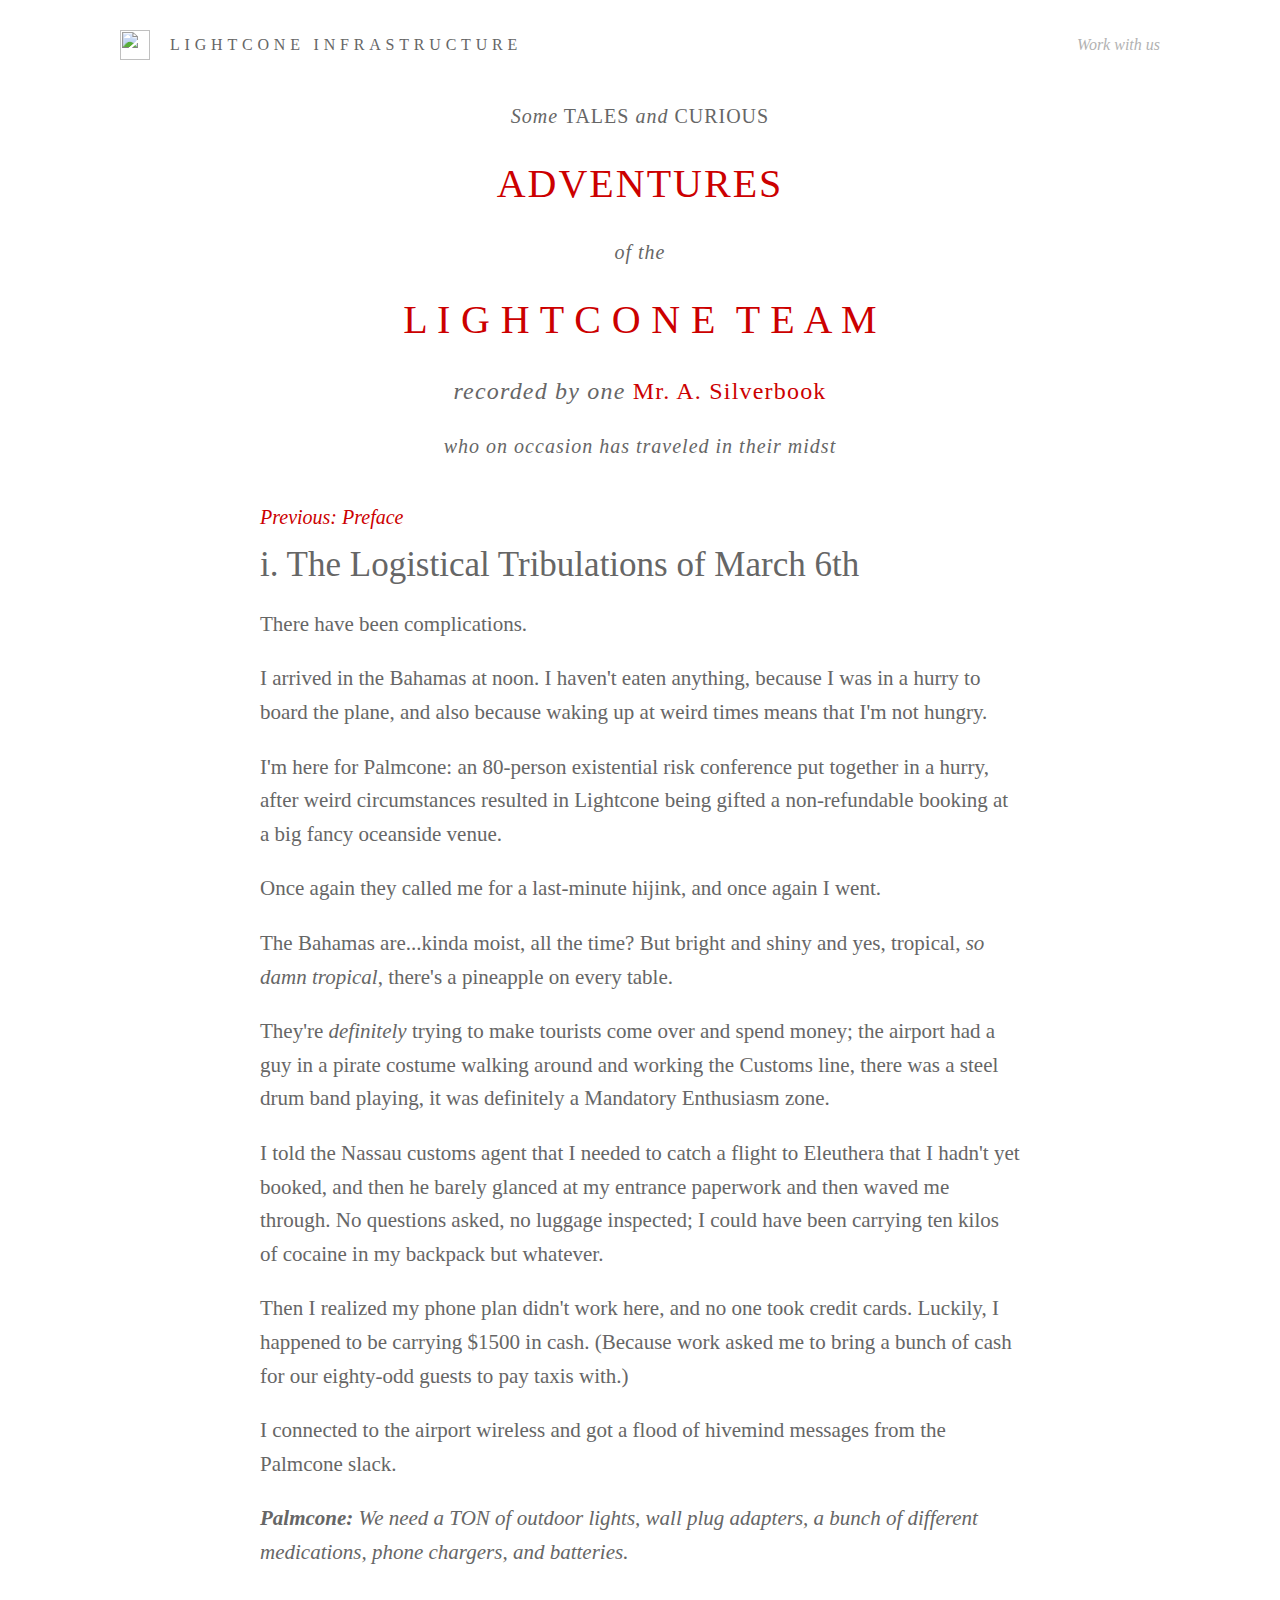
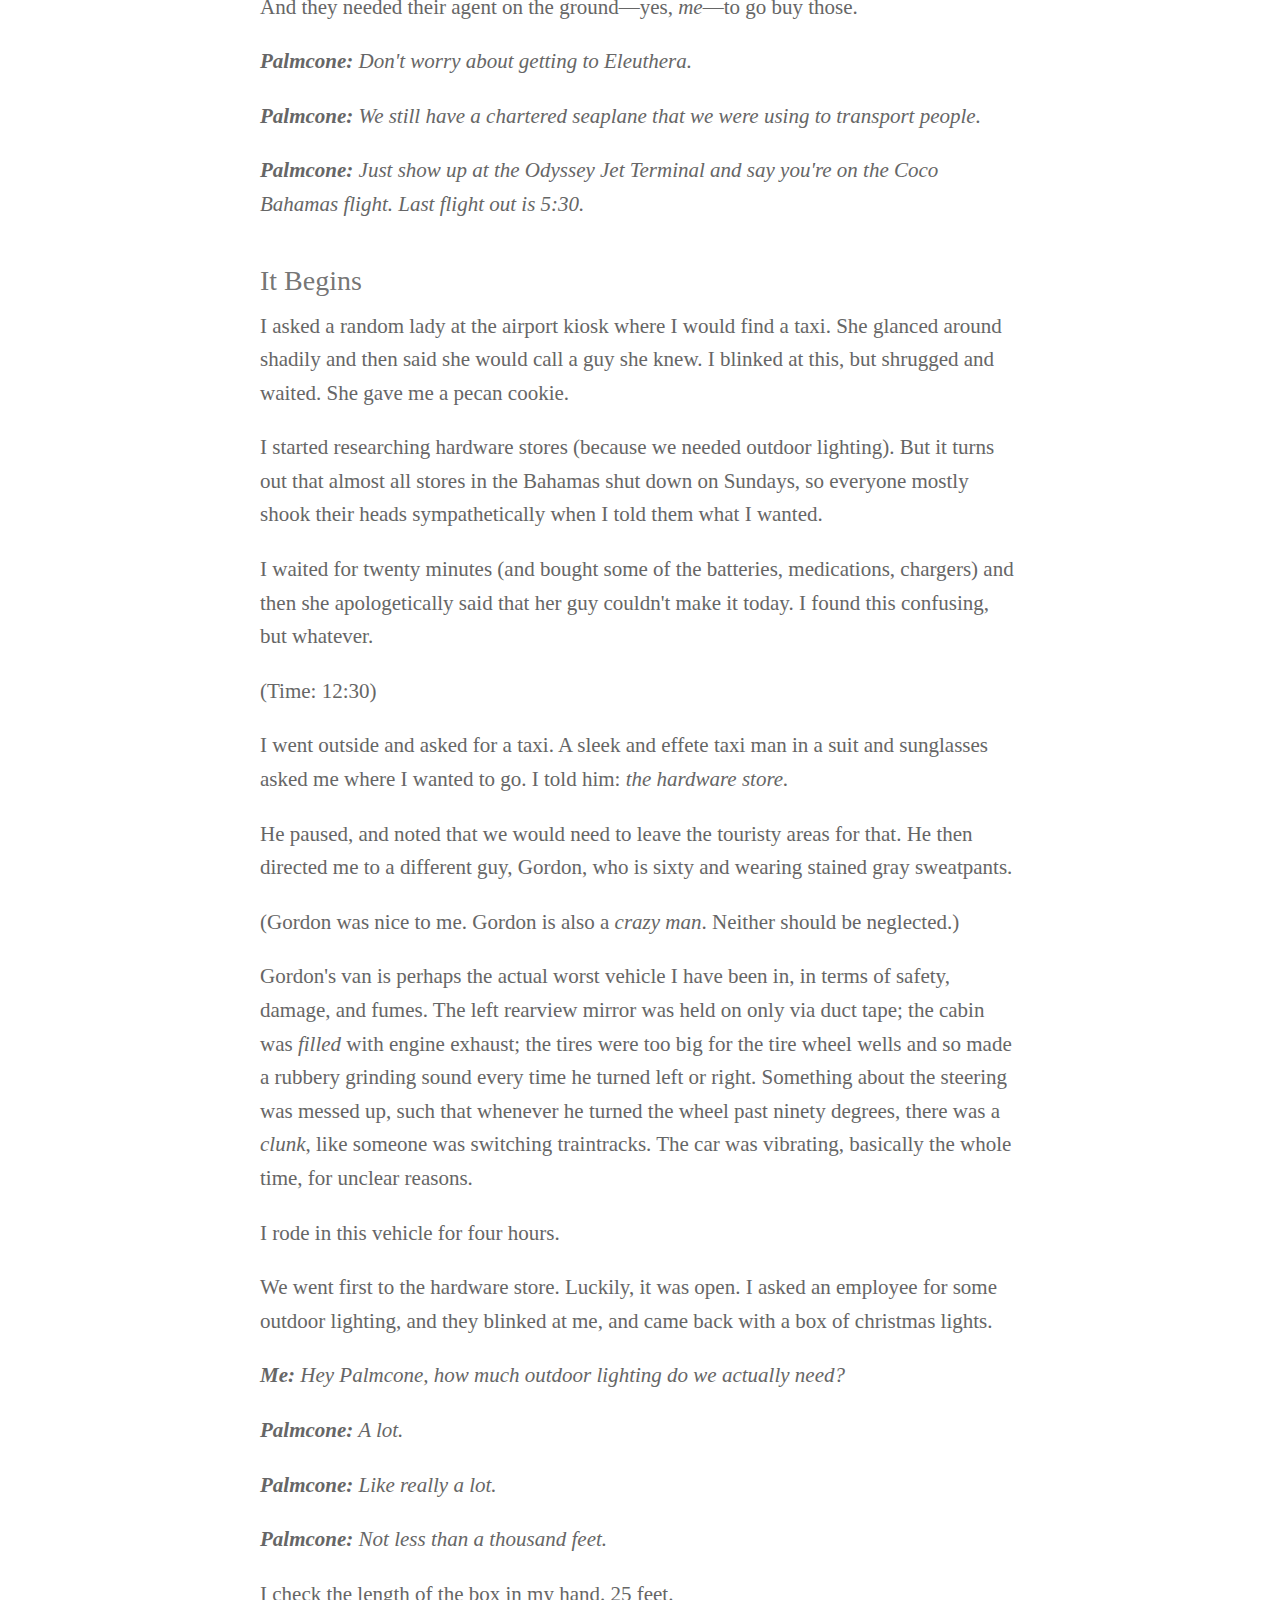
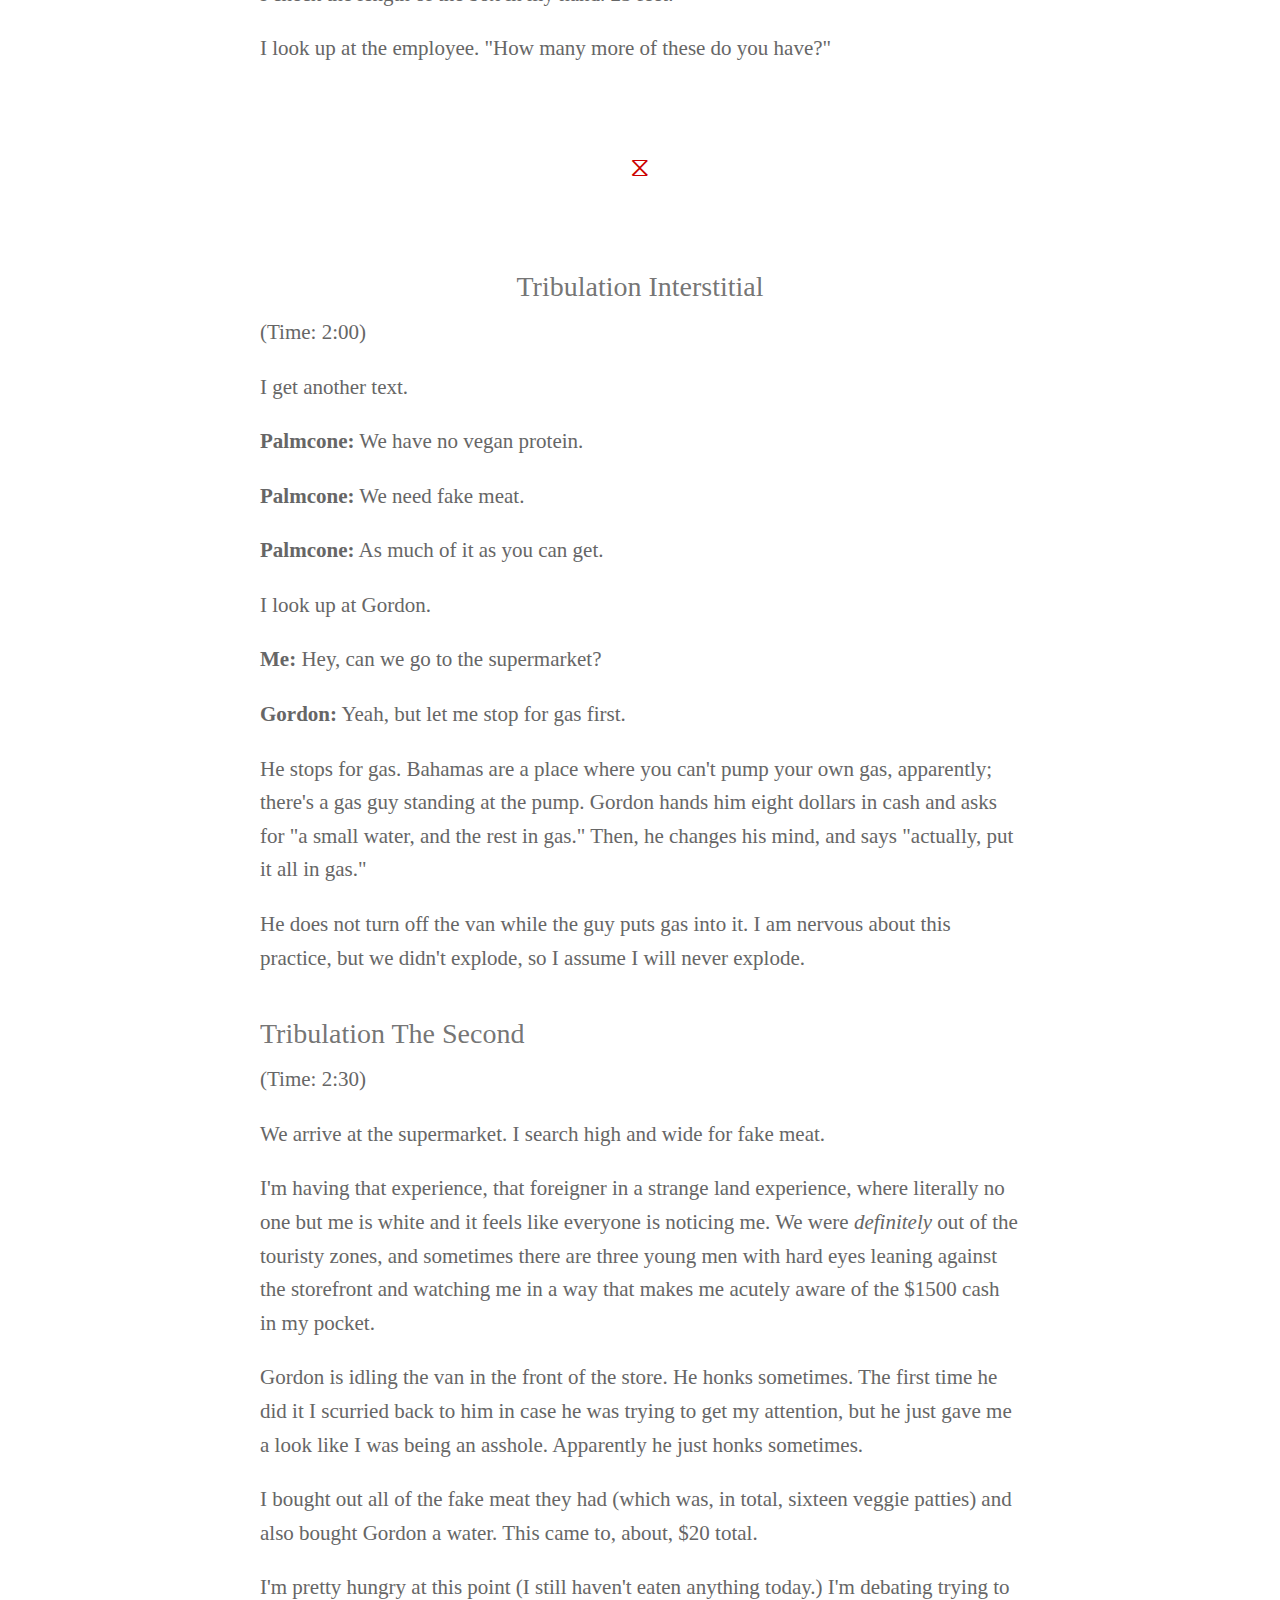
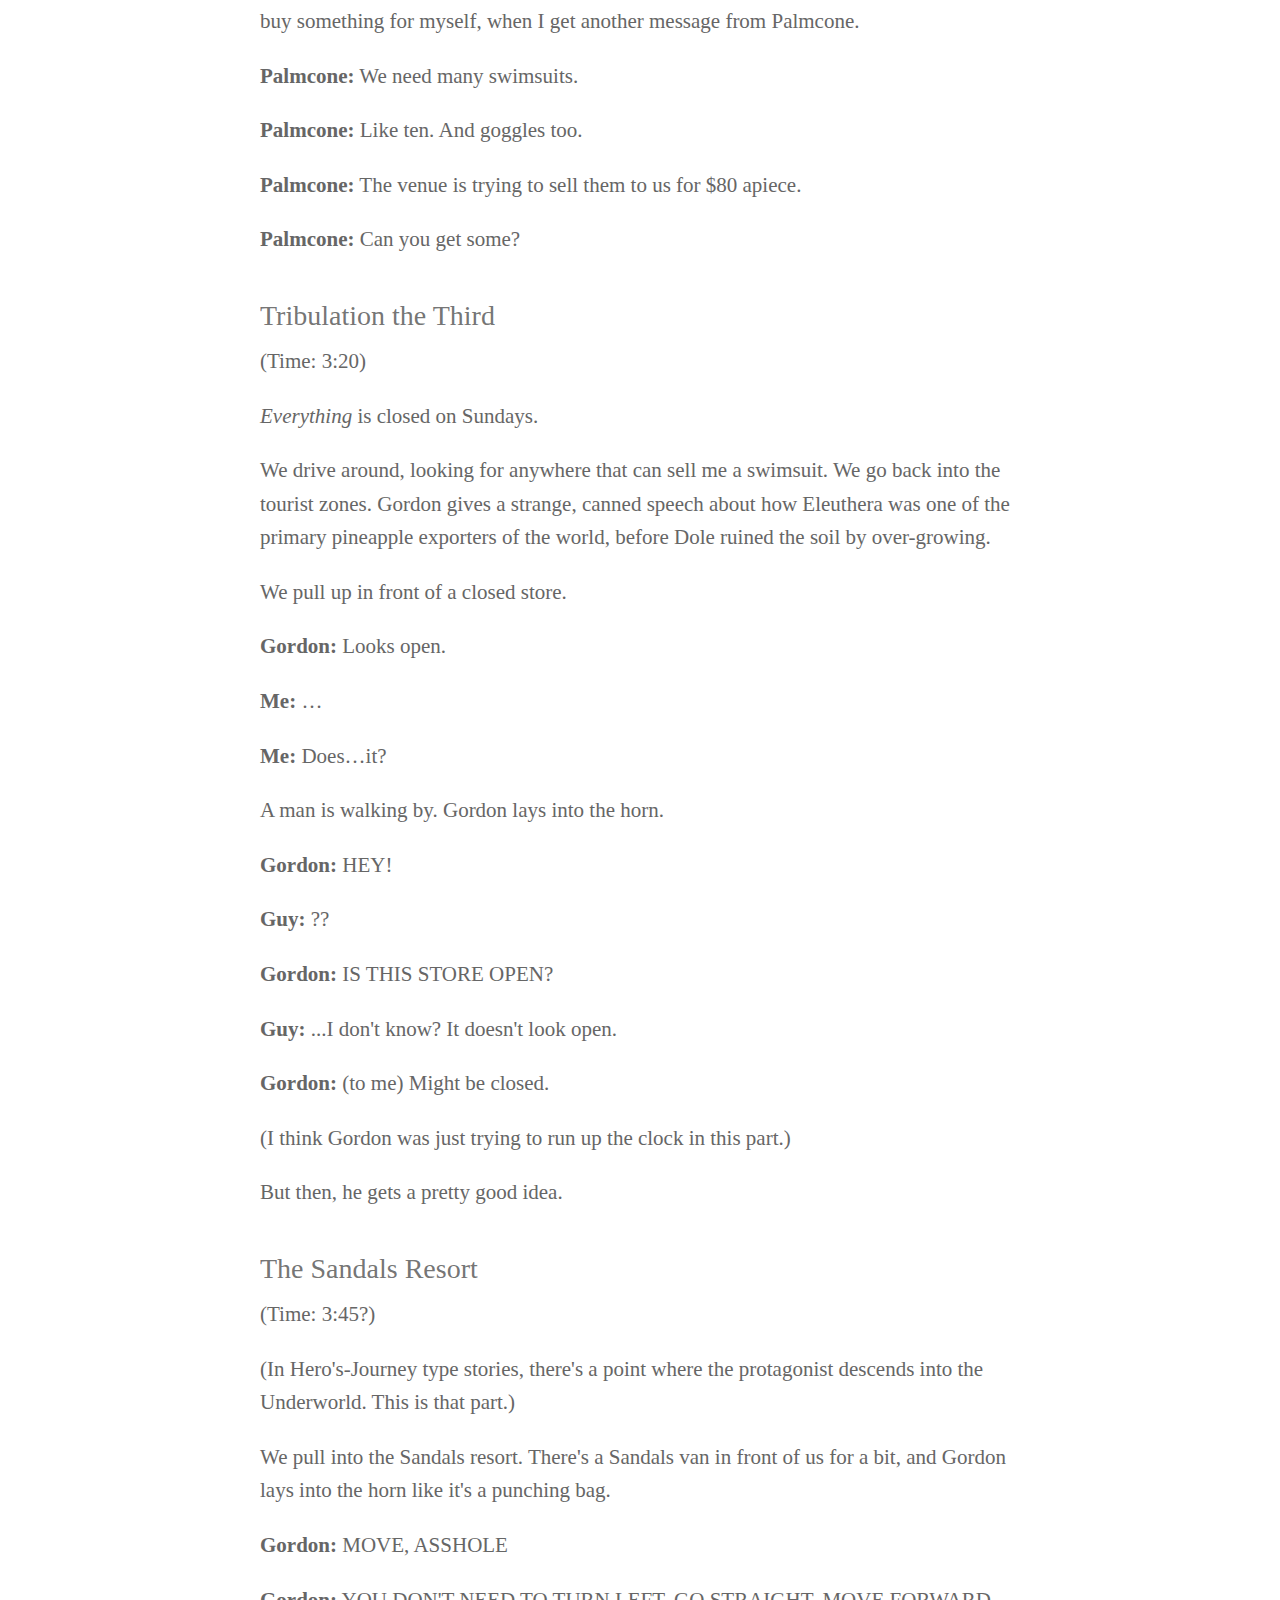
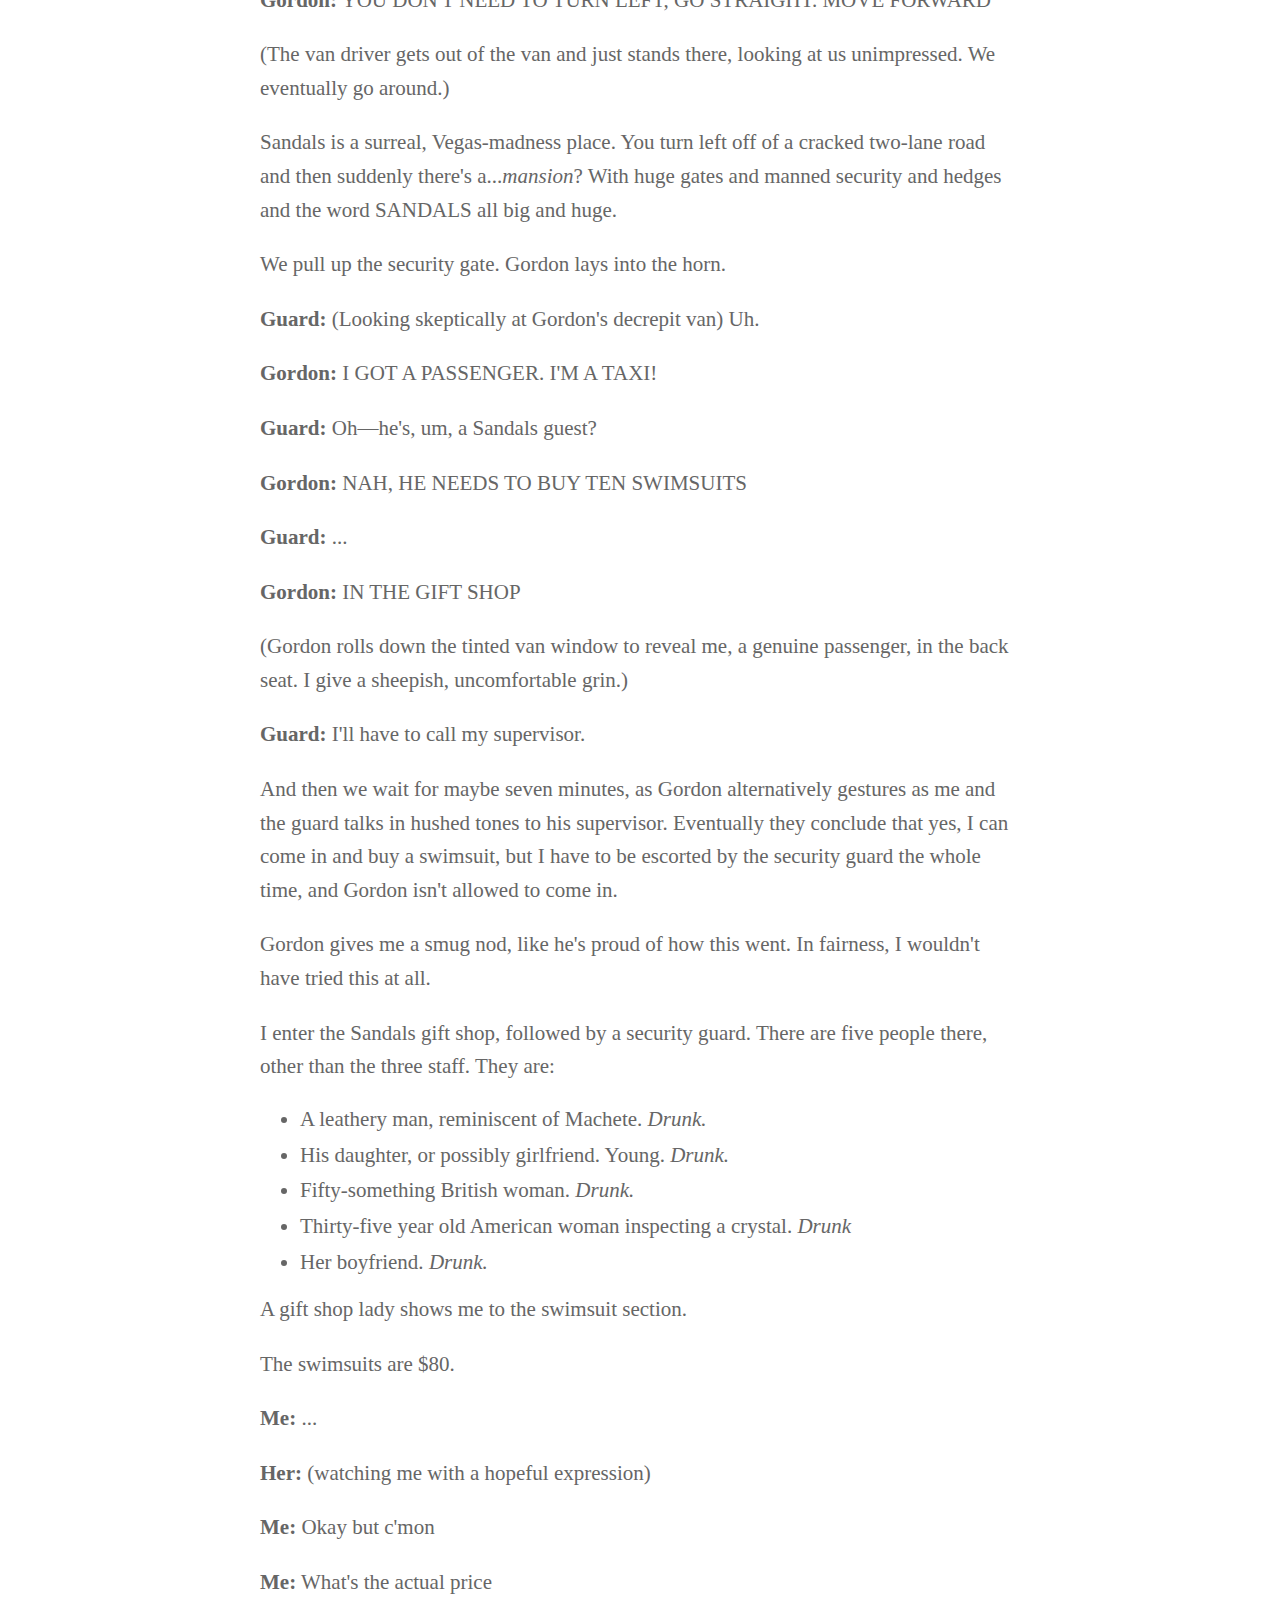
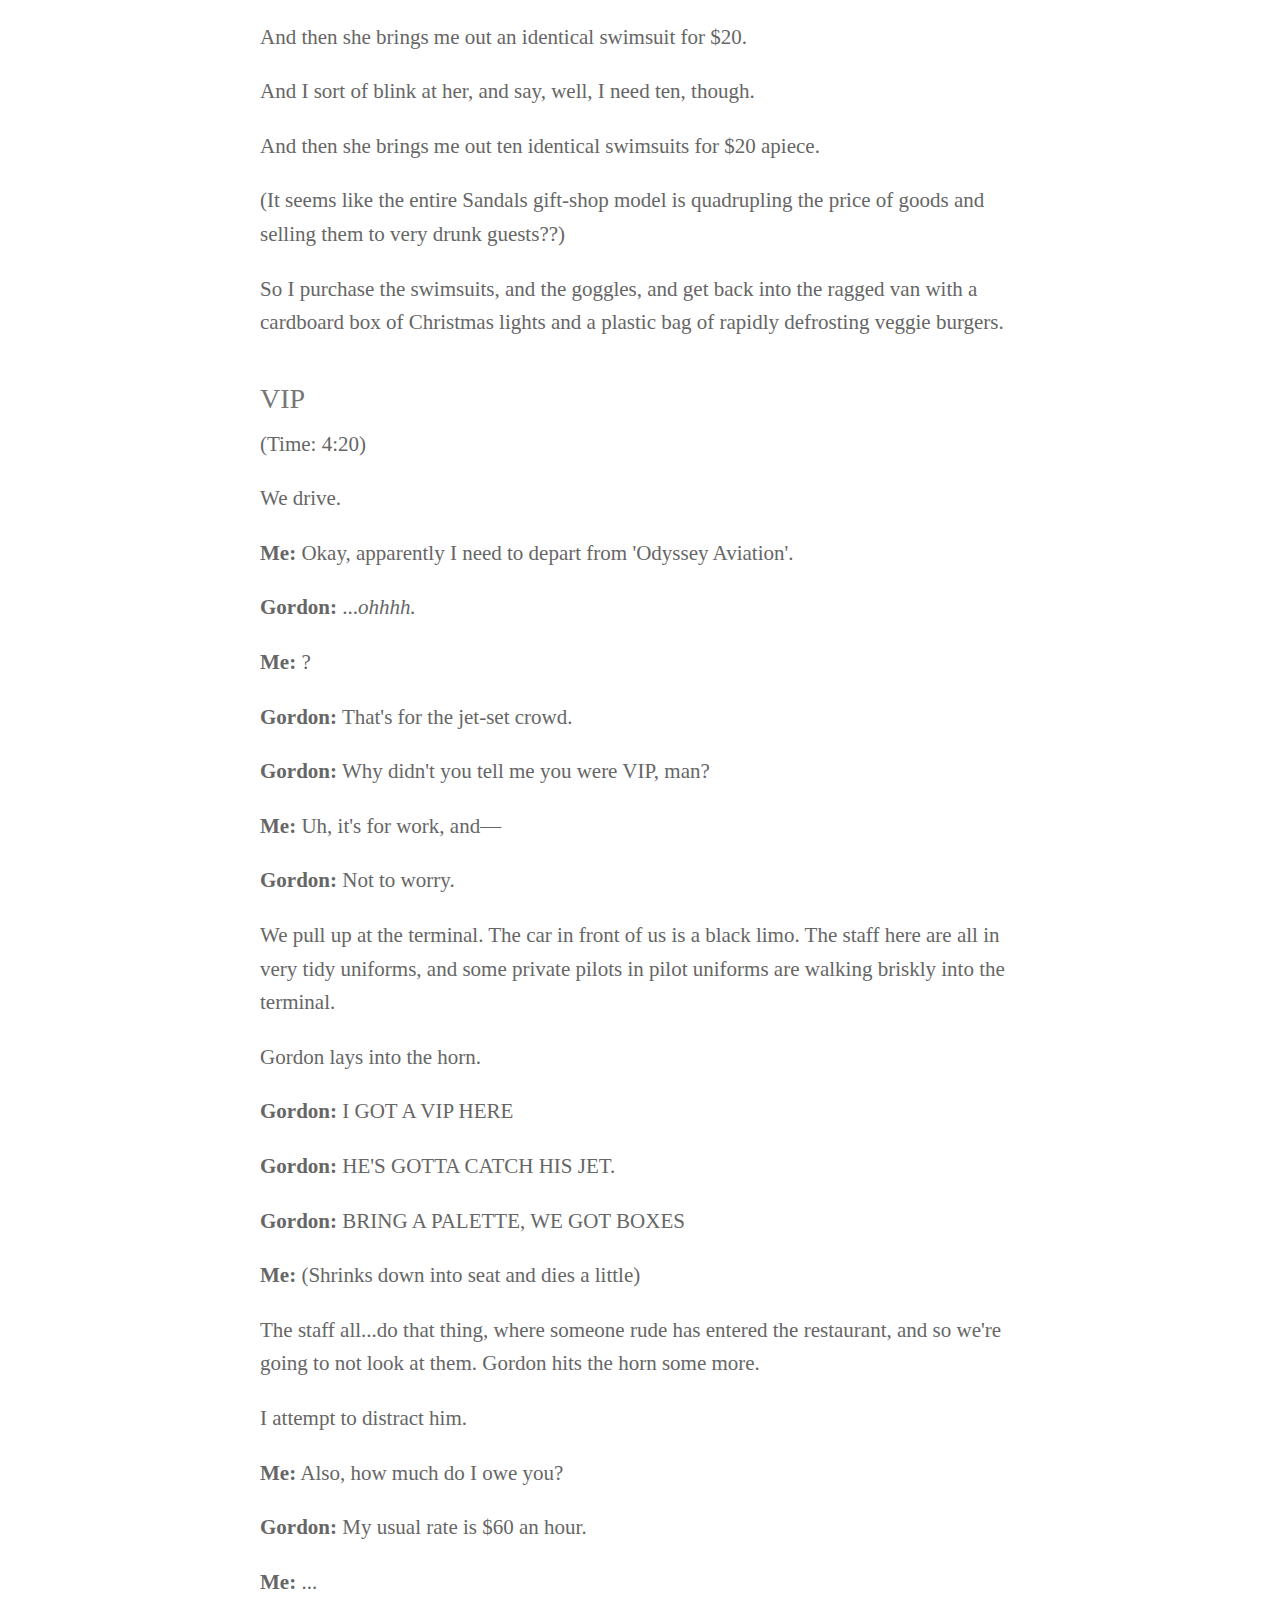
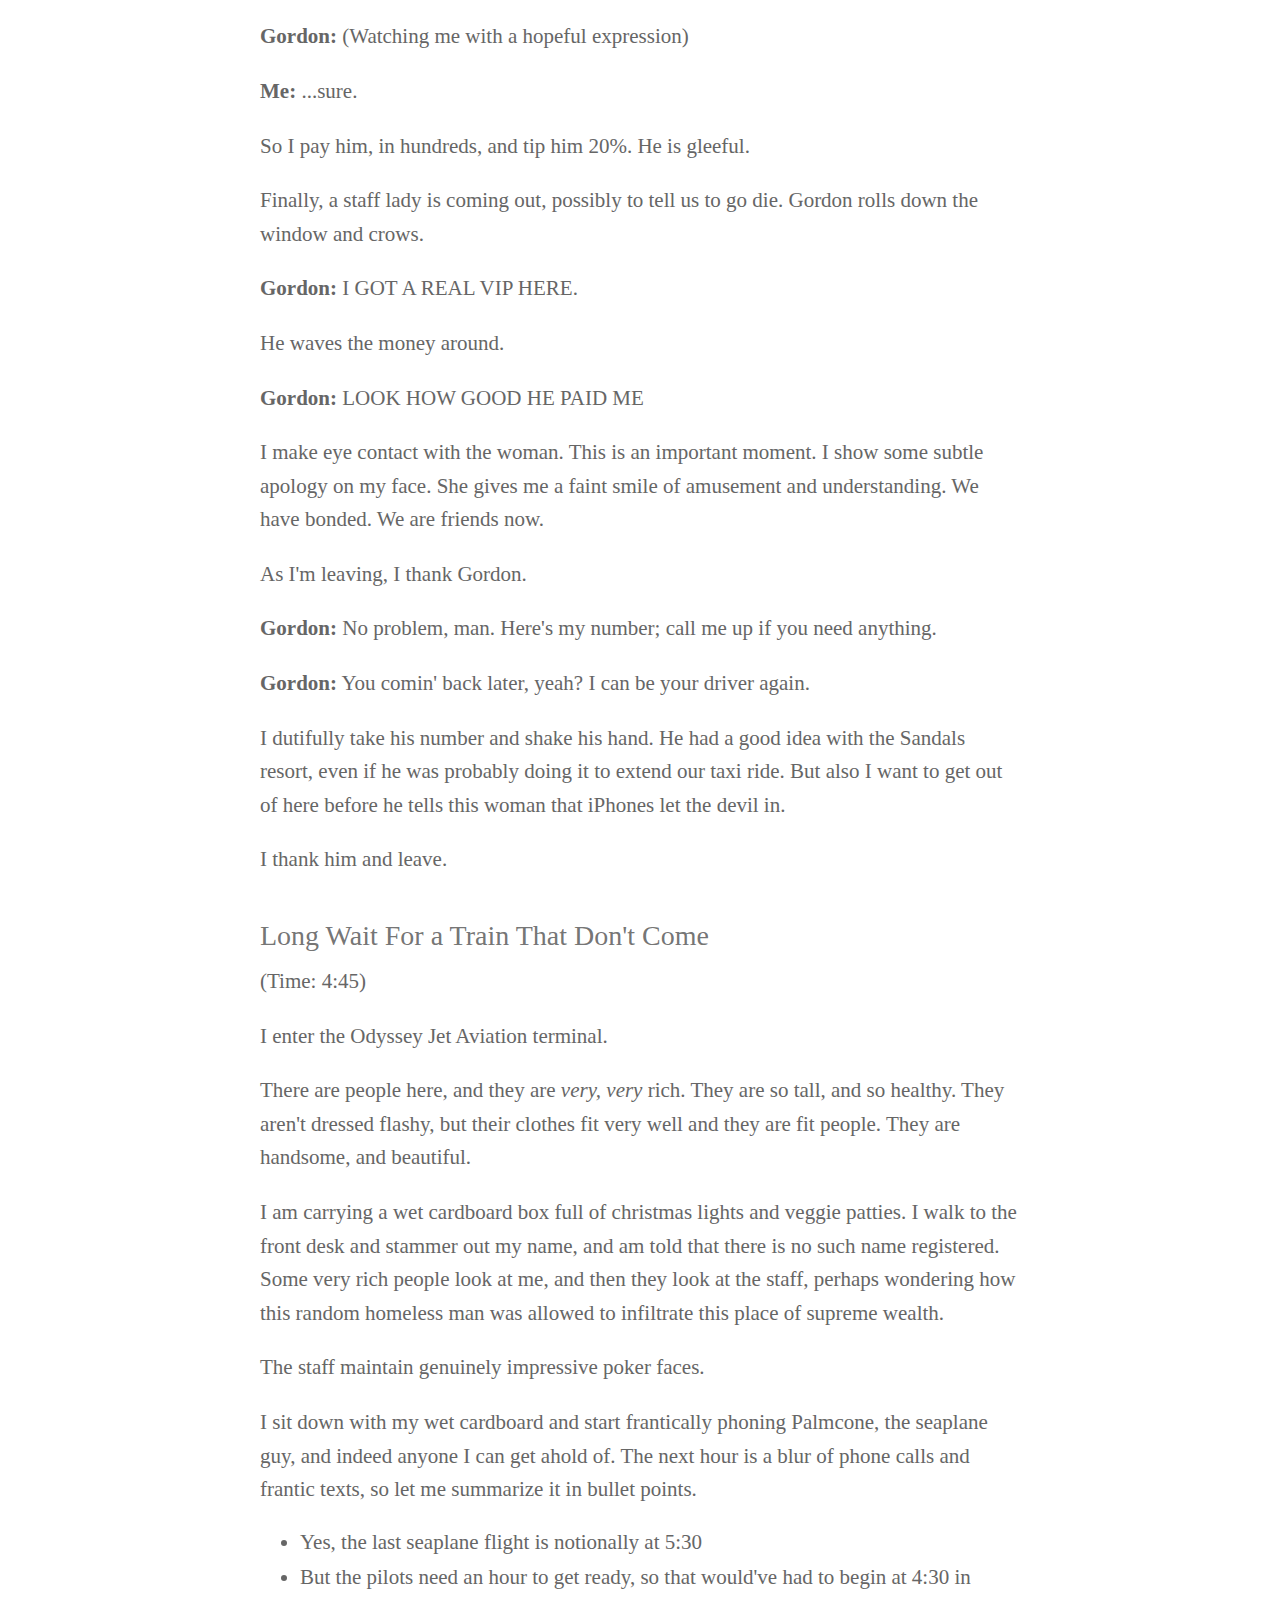
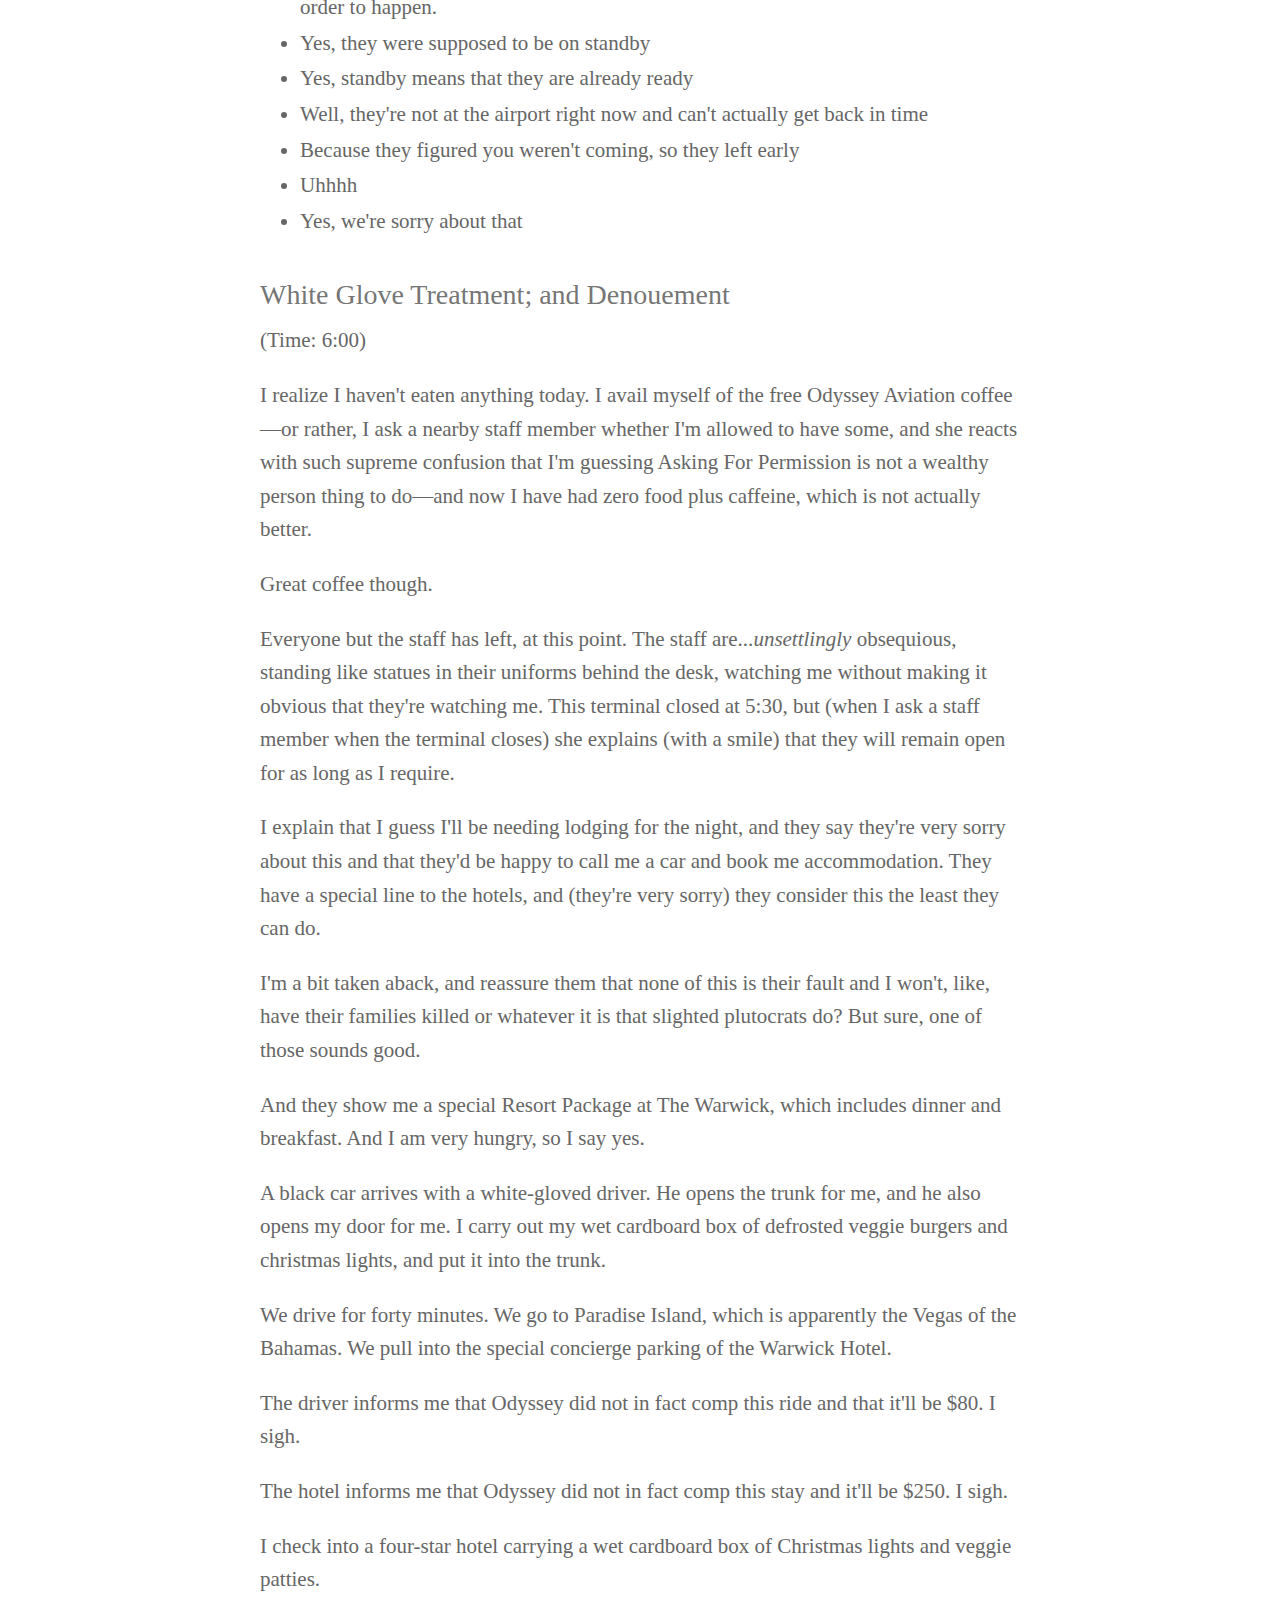
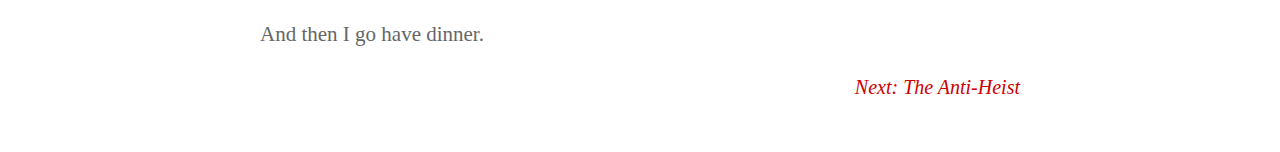
==== adventures-of-lightcone-1.html @ 84829dd6 "added the adventures of lightcone" ====
<html>
<head>
  <meta name="viewport" content="width=device-width, initial-scale=1">
  <link rel="stylesheet" href="reset.css">
  <link rel="stylesheet" href="styles.css">
  <link rel="stylesheet" href="adventures-styles.css">
  <link rel="preconnect" href="https://fonts.googleapis.com">
  <link rel="preconnect" href="https://fonts.gstatic.com" crossorigin>
  <link rel="stylesheet" href="https://use.typekit.net/tlf2euo.css">
  <link rel="shortcut icon" type="image/jpg" href="https://res.cloudinary.com/lesswrong-2-0/image/upload/a_90/v1629334277/Lightcone-02_stkgik.svg"/>
  <title>Adventures of the Lightcone Team: The Logistical Tribulations of March 6th</title>
</head>
<body>
  <div class="navbar">
    <a href="index.html" class="logo">
      <img class="logo-image" src="https://res.cloudinary.com/lesswrong-2-0/image/upload/v1629334277/Lightcone-02_stkgik.svg"/>
      <div>Lightcone Infrastructure</div>
    </a>
    <a href="https://airtable.com/shrdqS6JXok99f6EX" class="CTA-button-navbar">
      Work with us
    </a>
  </div>
  <div class="content-area">
    <section class="story">
      <div class="title-section">
        <p style="font-size: 20px; font-weight: 200;"><em><strong>S</strong>ome</em> TALES <em>and</em> <strong>C</strong>URIOUS</p>
        <p style="font-size: 40px; color:#cc0000">ADVENTURES</p>
        <p style="font-size: 20px; font-style: italic;">of the</p>
        <p style="color:#cc0000; font-size: 40px; letter-spacing: 0.01em"><span>L I G H T C O N E</span><span style="margin-left: 20px;">T E A M</span></p>
        <p><em>recorded by one</em> <span style="color: #cc0000">Mr. A. Silverbook</span></p>
        <p style="font-size: 20px;">who on occasion has traveled in their midst</p>
      </div>
      <a href="adventures-of-lightcone-0.html" class="chapter-link">Previous: Preface</a>
      <h1>i. The Logistical Tribulations of March 6th</h1>
      <p>There have been complications.</p>
      <p>I arrived in the Bahamas at noon. I haven't eaten anything, because I was in a hurry to board the plane, and also because waking up at weird times means that I'm not hungry.</p>
      <p>I'm here for Palmcone: an 80-person existential risk conference put together in a hurry, after weird circumstances resulted in Lightcone being gifted a non-refundable booking at a big fancy oceanside venue.</p>
      <p>Once again they called me for a last-minute hijink, and once again I went.</p>
      <p>The Bahamas are...kinda moist, all the time? But bright and shiny and yes, tropical, <em>so damn tropical</em>, there's a pineapple on every table.</p>
      <p>They're <em>definitely</em> trying to make tourists come over and spend money; the airport had a guy in a pirate costume walking around and working the Customs line, there was a steel drum band playing, it was definitely a Mandatory Enthusiasm zone.</p>
      <p>I told the Nassau customs agent that I needed to catch a flight to Eleuthera that I hadn't yet booked, and then he barely glanced at my entrance paperwork and then waved me through. No questions asked, no luggage inspected; I could have been carrying ten kilos of cocaine in my backpack but whatever.</p>
      <p>Then I realized my phone plan didn't work here, and no one took credit cards. Luckily, I happened to be carrying $1500 in cash. (Because work asked me to bring a bunch of cash for our eighty-odd guests to pay taxis with.)</p>
      <p>I connected to the airport wireless and got a flood of hivemind messages from the Palmcone slack.</p>
      <p><em><strong>Palmcone:</strong> We need a TON of outdoor lights, wall plug adapters, a bunch of different medications, phone chargers, and batteries.</em></p>
      <p>And they needed their agent on the ground—yes, <em>me</em>—to go buy those.</p>
      <p><em><strong>Palmcone:</strong> Don't worry about getting to Eleuthera.</em></p>
      <p><em><strong>Palmcone:</strong> We still have a chartered seaplane that we were using to transport people.</em></p>
      <p><em><strong>Palmcone:</strong> Just show up at the Odyssey Jet Terminal and say you're on the Coco Bahamas flight. Last flight out is 5:30.</em></p>
      <h2>It Begins</h2>
      <p>I asked a random lady at the airport kiosk where I would find a taxi. She glanced around shadily and then said she would call a guy she knew. I blinked at this, but shrugged and waited. She gave me a pecan cookie.</p>
      <p>I started researching hardware stores (because we needed outdoor lighting). But it turns out that almost all stores in the Bahamas shut down on Sundays, so everyone mostly shook their heads sympathetically when I told them what I wanted.</p>
      <p>I waited for twenty minutes (and bought some of the batteries, medications, chargers) and then she apologetically said that her guy couldn't make it today. I found this confusing, but whatever.</p>
      <p>(Time: 12:30)</p>
      <p>I went outside and asked for a taxi. A sleek and effete taxi man in a suit and sunglasses asked me where I wanted to go. I told him: <em>the hardware store.</em></p>
      <p>He paused, and noted that we would need to leave the touristy areas for that. He then directed me to a different guy, Gordon, who is sixty and wearing stained gray sweatpants.</p>
      <p>(Gordon was nice to me. Gordon is also a <em>crazy man</em>. Neither should be neglected.)</p>
      <p>Gordon's van is perhaps the actual worst vehicle I have been in, in terms of safety, damage, and fumes. The left rearview mirror was held on only via duct tape; the cabin was <em>filled</em> with engine exhaust; the tires were too big for the tire wheel wells and so made a rubbery grinding sound every time he turned left or right. Something about the steering was messed up, such that whenever he turned the wheel past ninety degrees, there was a <em>clunk</em>, like someone was switching traintracks. The car was vibrating, basically the whole time, for unclear reasons.</p>
      <p>I rode in this vehicle for four hours.</p>
      <p>We went first to the hardware store. Luckily, it was open. I asked an employee for some outdoor lighting, and they blinked at me, and came back with a box of christmas lights.</p>
      <p><em><strong>Me:</strong> Hey Palmcone, how much outdoor lighting do we actually need?</em></p>
      <p><em><strong>Palmcone:</strong> A lot.</em></p>
      <p><em><strong>Palmcone:</strong> Like <em>really</em> a lot.</em></p>
      <p><em><strong>Palmcone:</strong> Not less than a thousand feet.</em></p>
      <p>I check the length of the box in my hand. 25 feet.</p>
      <p>I look up at the employee. "How many more of these do you have?"</p>
      <div class="section-separator-cone">⧖</div>
      <h2 style="text-align: center;">Tribulation Interstitial</h2>
      <p>(Time: 2:00)</p>
      <p>I get another text.</p>
      <p><strong>Palmcone:</strong> We have no vegan protein.</p>
      <p><strong>Palmcone:</strong> We need fake meat.</p>
      <p><strong>Palmcone:</strong> As much of it as you can get.</p>
      <p>I look up at Gordon.</p>
      <p><strong>Me:</strong> Hey, can we go to the supermarket?</p>
      <p><strong>Gordon:</strong> Yeah, but let me stop for gas first.</p>
      <p>He stops for gas. Bahamas are a place where you can't pump your own gas, apparently; there's a gas guy standing at the pump. Gordon hands him eight dollars in cash and asks for "a small water, and the rest in gas." Then, he changes his mind, and says "actually, put it all in gas."</p>
      <p>He does not turn off the van while the guy puts gas into it. I am nervous about this practice, but we didn't explode, so I assume I will never explode.</p>
      <h2>Tribulation The Second</h2>
      <p>(Time: 2:30)</p>
      <p>We arrive at the supermarket. I search high and wide for fake meat.</p>
      <p>I'm having that experience, that foreigner in a strange land experience, where literally no one but me is white and it feels like everyone is noticing me. We were <em>definitely</em> out of the touristy zones, and sometimes there are three young men with hard eyes leaning against the storefront and watching me in a way that makes me acutely aware of the $1500 cash in my pocket.</p>
      <p>Gordon is idling the van in the front of the store. He honks sometimes. The first time he did it I scurried back to him in case he was trying to get my attention, but he just gave me a look like I was being an asshole. Apparently he just honks sometimes.</p>
      <p>I bought out all of the fake meat they had (which was, in total, sixteen veggie patties) and also bought Gordon a water. This came to, about, $20 total.</p>
      <p>I'm pretty hungry at this point (I still haven't eaten anything today.) I'm debating trying to buy something for myself, when I get another message from Palmcone.</p>
      <p><strong>Palmcone:</strong> We need many swimsuits.</p>
      <p><strong>Palmcone:</strong> Like ten. And goggles too.</p>
      <p><strong>Palmcone:</strong> The venue is trying to sell them to us for $80 apiece.</p>
      <p><strong>Palmcone:</strong> Can you get some?</p>
      <h2>Tribulation the Third</h2>
      <p>(Time: 3:20)</p>
      <p><em>Everything</em> is closed on Sundays.</p>
      <p>We drive around, looking for anywhere that can sell me a swimsuit. We go back into the tourist zones. Gordon gives a strange, canned speech about how Eleuthera was one of the primary pineapple exporters of the world, before Dole ruined the soil by over-growing.</p>
      <p>We pull up in front of a closed store.</p>
      <p><strong>Gordon:</strong> Looks open.</p>
      <p><strong>Me:</strong> …</p>
      <p><strong>Me:</strong> Does…it?</p>
      <p>A man is walking by. Gordon lays into the horn.</p>
      <p><strong>Gordon:</strong> HEY!</p>
      <p><strong>Guy:</strong> ??</p>
      <p><strong>Gordon:</strong> IS THIS STORE OPEN?</p>
      <p><strong>Guy:</strong> ...I don't know? It doesn't look open.</p>
      <p><strong>Gordon:</strong> (to me) Might be closed.</p>
      <p>(I think Gordon was just trying to run up the clock in this part.)</p>
      <p>But then, he gets a pretty good idea.</p>
      <h2>The Sandals Resort</h2>
      <p>(Time: 3:45?)</p>
      <p>(In Hero's-Journey type stories, there's a point where the protagonist descends into the Underworld. This is that part.)</p>
      <p>We pull into the Sandals resort. There's a Sandals van in front of us for a bit, and Gordon lays into the horn like it's a punching bag.</p>
      <p><strong>Gordon:</strong> MOVE, ASSHOLE</p>
      <p><strong>Gordon:</strong> YOU DON'T NEED TO TURN LEFT, GO STRAIGHT. MOVE FORWARD</p>
      <p>(The van driver gets out of the van and just stands there, looking at us unimpressed. We eventually go around.)</p>
      <p>Sandals is a surreal, Vegas-madness place. You turn left off of a cracked two-lane road and then suddenly there's a...<em>mansion</em>? With huge gates and manned security and hedges and the word SANDALS all big and huge.</p>
      <p>We pull up the security gate. Gordon lays into the horn.</p>
      <p><strong>Guard:</strong> (Looking skeptically at Gordon's decrepit van) Uh.</p>
      <p><strong>Gordon:</strong> I GOT A PASSENGER. I'M A TAXI!</p>
      <p><strong>Guard:</strong> Oh—he's, um, a Sandals guest?</p>
      <p><strong>Gordon:</strong> NAH, HE NEEDS TO BUY TEN SWIMSUITS</p>
      <p><strong>Guard:</strong> ...</p>
      <p><strong>Gordon:</strong> IN THE GIFT SHOP</p>
      <p>(Gordon rolls down the tinted van window to reveal me, a genuine passenger, in the back seat. I give a sheepish, uncomfortable grin.)</p>
      <p><strong>Guard:</strong> I'll have to call my supervisor.</p>
      <p>And then we wait for maybe seven minutes, as Gordon alternatively gestures as me and the guard talks in hushed tones to his supervisor. Eventually they conclude that yes, I can come in and buy a swimsuit, but I have to be escorted by the security guard the whole time, and Gordon isn't allowed to come in.</p>
      <p>Gordon gives me a smug nod, like he's proud of how this went. In fairness, I wouldn't have tried this at all.</p>
      <p>I enter the Sandals gift shop, followed by a security guard. There are five people there, other than the three staff. They are:</p>
      <ul>
        <li>A leathery man, reminiscent of Machete. <em>Drunk.</em></li>
        <li>His daughter, or possibly girlfriend. Young. <em>Drunk.</em></li>
        <li>Fifty-something British woman. <em>Drunk.</em></li>
        <li>Thirty-five year old American woman inspecting a crystal. <em>Drunk</em></li>
        <li>Her boyfriend. <em>Drunk.</em></li>
      </ul>
      <p>A gift shop lady shows me to the swimsuit section.</p>
      <p>The swimsuits are $80.</p>
      <p><strong>Me:</strong> ...</p>
      <p><strong>Her:</strong> (watching me with a hopeful expression)</p>
      <p><strong>Me:</strong> Okay but c'mon</p>
      <p><strong>Me:</strong> What's the actual price</p>
      <p>And then she brings me out an identical swimsuit for $20.</p>
      <p>And I sort of blink at her, and say, well, I need ten, though.</p>
      <p>And then she brings me out ten identical swimsuits for $20 apiece.</p>
      <p>(It seems like the entire Sandals gift-shop model is quadrupling the price of goods and selling them to very drunk guests??)</p>
      <p>So I purchase the swimsuits, and the goggles, and get back into the ragged van with a cardboard box of Christmas lights and a plastic bag of rapidly defrosting veggie burgers.</p>
      <h2>VIP</h2>
      <p>(Time: 4:20)</p>
      <p>We drive.</p>
      <p><strong>Me:</strong> Okay, apparently I need to depart from 'Odyssey Aviation'.</p>
      <p><strong>Gordon:</strong> ...<em>ohhhh.</em></p>
      <p><strong>Me:</strong> ?</p>
      <p><strong>Gordon:</strong> That's for the jet-set crowd.</p>
      <p><strong>Gordon:</strong> Why didn't you tell me you were VIP, man?</p>
      <p><strong>Me:</strong> Uh, it's for work, and—</p>
      <p><strong>Gordon:</strong> Not to worry.</p>
      <p>We pull up at the terminal. The car in front of us is a black limo. The staff here are all in very tidy uniforms, and some private pilots in pilot uniforms are walking briskly into the terminal.</p>
      <p>Gordon lays into the horn.</p>
      <p><strong>Gordon:</strong> I GOT A VIP HERE</p>
      <p><strong>Gordon:</strong> HE'S GOTTA CATCH HIS JET.</p>
      <p><strong>Gordon:</strong> BRING A PALETTE, WE GOT BOXES</p>
      <p><strong>Me:</strong> (Shrinks down into seat and dies a little)</p>
      <p>The staff all...do that thing, where someone rude has entered the restaurant, and so we're going to not look at them. Gordon hits the horn some more.</p>
      <p>I attempt to distract him.</p>
      <p><strong>Me:</strong> Also, how much do I owe you?</p>
      <p><strong>Gordon:</strong> My usual rate is $60 an hour.</p>
      <p><strong>Me:</strong> ...</p>
      <p><strong>Gordon:</strong> (Watching me with a hopeful expression)</p>
      <p><strong>Me:</strong> ...sure.</p>
      <p>So I pay him, in hundreds, and tip him 20%. He is gleeful.</p>
      <p>Finally, a staff lady is coming out, possibly to tell us to go die. Gordon rolls down the window and crows.</p>
      <p><strong>Gordon:</strong> I GOT A REAL VIP HERE.</p>
      <p>He waves the money around.</p>
      <p><strong>Gordon:</strong> LOOK HOW GOOD HE PAID ME</p>
      <p>I make eye contact with the woman. This is an important moment. I show some subtle apology on my face. She gives me a faint smile of amusement and understanding. We have bonded. We are friends now.</p>
      <p>As I'm leaving, I thank Gordon.</p>
      <p><strong>Gordon:</strong> No problem, man. Here's my number; call me up if you need anything.</p>
      <p><strong>Gordon:</strong> You comin' back later, yeah? I can be your driver again.</p>
      <p>I dutifully take his number and shake his hand. He had a good idea with the Sandals resort, even if he was probably doing it to extend our taxi ride. But also I want to get out of here before he tells this woman that iPhones let the devil in.</p>
      <p>I thank him and leave.</p>
      <h2>Long Wait For a Train That Don't Come</h2>
      <p>(Time: 4:45)</p>
      <p>I enter the Odyssey Jet Aviation terminal.</p>
      <p>There are people here, and they are <em>very, very</em> rich. They are so tall, and so healthy. They aren't dressed flashy, but their clothes fit very well and they are fit people. They are handsome, and beautiful.</p>
      <p>I am carrying a wet cardboard box full of christmas lights and veggie patties. I walk to the front desk and stammer out my name, and am told that there is no such name registered. Some very rich people look at me, and then they look at the staff, perhaps wondering how this random homeless man was allowed to infiltrate this place of supreme wealth.</p>
      <p>The staff maintain genuinely impressive poker faces.</p>
      <p>I sit down with my wet cardboard and start frantically phoning Palmcone, the seaplane guy, and indeed anyone I can get ahold of. The next hour is a blur of phone calls and frantic texts, so let me summarize it in bullet points.</p>
      <ul>
        <li>Yes, the last seaplane flight is notionally at 5:30</li>
        <li>But the pilots need an hour to get ready, so that would've had to begin at 4:30 in order to happen.</li>
        <li>Yes, they were supposed to be on standby</li>
        <li>Yes, standby means that they are already ready</li>
        <li>Well, they're not at the airport right now and can't actually get back in time</li>
        <li>Because they figured you weren't coming, so they left early</li>
        <li>Uhhhh</li>
        <li>Yes, we're sorry about that</li>
      </ul>
      <h2>White Glove Treatment; and Denouement</h2>
      <p>(Time: 6:00)</p>
      <p>I realize I haven't eaten anything today. I avail myself of the free Odyssey Aviation coffee—or rather, I ask a nearby staff member whether I'm allowed to have some, and she reacts with such supreme confusion that I'm guessing Asking For Permission is not a wealthy person thing to do—and now I have had zero food plus caffeine, which is not actually better.</p>
      <p>Great coffee though.</p>
      <p>Everyone but the staff has left, at this point. The staff are...<em>unsettlingly</em> obsequious, standing like statues in their uniforms behind the desk, watching me without making it obvious that they're watching me. This terminal closed at 5:30, but (when I ask a staff member when the terminal closes) she explains (with a smile) that they will remain open for as long as I require.</p>
      <p>I explain that I guess I'll be needing lodging for the night, and they say they're very sorry about this and that they'd be happy to call me a car and book me accommodation. They have a special line to the hotels, and (they're very sorry) they consider this the least they can do.</p>
      <p>I'm a bit taken aback, and reassure them that none of this is their fault and I won't, like, have their families killed or whatever it is that slighted plutocrats do? But sure, one of those sounds good.</p>
      <p>And they show me a special Resort Package at The Warwick, which includes dinner and breakfast. And I am very hungry, so I say yes.</p>
      <p>A black car arrives with a white-gloved driver. He opens the trunk for me, and he also opens my door for me. I carry out my wet cardboard box of defrosted veggie burgers and christmas lights, and put it into the trunk.</p>
      <p>We drive for forty minutes. We go to Paradise Island, which is apparently the Vegas of the Bahamas. We pull into the special concierge parking of the Warwick Hotel.</p>
      <p>The driver informs me that Odyssey did not in fact comp this ride and that it'll be $80. I sigh.</p>
      <p>The hotel informs me that Odyssey did not in fact comp this stay and it'll be $250. I sigh.</p>
      <p>I check into a four-star hotel carrying a wet cardboard box of Christmas lights and veggie patties.</p>
      <p>And then I go have dinner.</p>
    </section>
    <a href="adventures-of-lightcone-2.html" class="chapter-link" style="text-align: end;">Next: The Anti-Heist</a>
  </div>
</body>
</html>
---- styles.css ----
body {
    font-family: verdigris-mvb-pro-text, serif;
    max-width: 1100px;
    padding: 30px;
    margin-left: auto;
    margin-right: auto;
    color: #666666;
}

a {
    text-decoration: none;
    color: inherit;
}

a:hover {
    opacity: 50%;
}

.linkstyle {
    color: hsl(40deg 79% 52%);
}

p, li {
    font-family: verdigris-mvb-pro-text, serif;
    font-size: 21px;
    line-height: 1.4;
    margin-bottom: 1em;
}

li {
    margin-bottom: 0.3em;
}

aside {
    font-size: 16px;
}

p a {
    color: #ebba57
}

.navbar {
    display: flex;
    flex-direction: row;
    justify-content: space-between;
    margin-bottom: 20px;
    align-items: center;
    gap: 40px;
    flex-wrap: wrap;
    /* flex-wrap: wrap; */
}
.logo {
    display:flex;
    /* align-content: center; */
    align-items: center;
    gap: 20px;
    text-transform: uppercase;
    letter-spacing: 0.3em;
}
.logo-image {
/*     transform: rotate(90deg); */
    width: 30px
}
.CTA-button-navbar {
    background: none;
    border: 0px;
    opacity: 50%;
    font-style: italic;
    display: inline-block;
    flex-shrink: 0;
}

@media (max-width: 650px) { 
    .CTA-button-navbar {
        display: none;     
    }   
}

.CTA-button-center {
    display: inline-block;
    background: hsl(33deg 88% 53%);
    border: 0px solid;
    opacity: 50%;
    /* font-style: italic; */
    padding: 8px;
    border-radius: 6px;
    margin-top: 16px;
    color: white;
}

.banner-section {
    display: flex;
    row-gap: 12px;
    column-gap: 50px;
    /* flex-flow: row wrap; */
    align-items: center;
    flex-wrap: wrap-reverse;
    /* align-content: center; */
    /* justify-items: center; */
    justify-content: center;
}
.left-section {
    /* width: 60%; */
    /* padding-top: 50px; */
    flex: 3.5;
    min-width: 300px;
}

h1 {
    font-size: 35px;
    margin-bottom: 20px;
    line-height: 1.3;
    font-weight: 300;
    /* color: rgba(50,50,50); */
}
.right-section {
    /* width: 40%; */
    /* max-width: 300px; */
    justify-self: center;
    align-self: center;
    flex: 2;
    min-width: 300px;
    max-width: 400px;
}

h2 {
    font-family: verdigris-mvb-pro-text, serif;
    font-size: 28px;
    line-height: 38px;
    letter-spacing: 0.25em;
    text-transform: uppercase;
    color: rgb(80 80 80 / 80%);
    margin-bottom: 30px;
    margin-top: 50px;
    font-weight: 300;
}

h3 {
    font-family: verdigris-mvb-pro-text, serif;
    font-style: normal;
    font-weight: bold;
    font-size: 23px;
    line-height: 25px;
    color: #666666;
    margin-bottom: 10px;
}

.project p {
    font-family: verdigris-mvb-pro-text, serif;
    font-style: normal;
    font-weight: normal;
    font-size: 21px;
    line-height: 22px;
    color: rgba(102, 102, 102, 0.7);
}

.project {
    margin-bottom: 32px;
    display: block;
}

.content-area {
    display: flex;
    flex-direction: column;
    /* gap: 60px; */
}

.job {
    display: block;
    padding: 16px;
    background: #FFFFFF;
    box-shadow: 4px 4px 13px rgba(0, 0, 0, 0.1);
    border-radius: 15px;
    /* max-width: 300px; */
    min-width: 300px;
    flex: 1;
}

.jobs {
    display: flex;
    gap: 30px;
    flex-wrap: wrap;
}

h4 {
    font-family: verdigris-mvb-pro-text, serif;
    font-style: normal;
    font-weight: normal;
    font-size: 18px;
    line-height: 22px;
    color: hsl(40deg 79% 52%);
    margin-bottom: 15px;
    fill: hsl(40deg 79% 52%);
}

.job button {
    border: 0px;
    background: none;
    color: #ebba57;
    padding: 0px;
}

.job svg, .job img {
    height: 1.5em;
    margin-right: 8px
}

.job h4 {
    display: flex;
    align-items: center;
}

.job-posting {
    max-width: 700px;
    margin-left: auto;
    margin-right: auto;
}

.job-posting h1 {
    margin-top: 50px;
}

.team-members {
    display: grid;
    grid-template-columns: repeat(auto-fill,minmax(300px, 1fr));
}

.member {
    /* width: 250px; */
    max-width: 320px;
    min-width: 250px;
    flex: 1;
    display: block;
}
---- adventures-styles.css ----
.title-section {
  text-align: center;
  margin-bottom: 40px;
}
.title-section p {
  font-size: 24px;
  font-weight: 200;
  line-height: 1.2;
  margin-bottom: 20px;
  line-height: 1;
  letter-spacing: 0.05em;
}
.title-section p:first-child {
  font-size: 24px;
  /* font-weight: bold; */
}
.title-section p:last-child {
  font-size: 28px;
  font-style: italic;
}
.content-area {
  max-width: 800px;
  margin: 0 auto;
  padding: 20px;
}

.content-area p {
  line-height: 1.6;
}

.content-area h1 {
  margin-top: 10px;
}

.content-area h2 {
  margin-top: 40px;
  text-transform: unset;
  letter-spacing: unset;
  margin-bottom: 10px
}

.section-separator-cone {
  text-align: center;
  color:#cc0000; 
  font-weight: 400;
  margin-top: 80px;
  margin-bottom: 80px;
  font-size: 28px;
}

.chapter-link {
  font-style: italic;
  color:#cc0000; 
  font-size: 20px;
}

.footnote {
  font-size: 18px;
  margin-bottom: 10px;
}
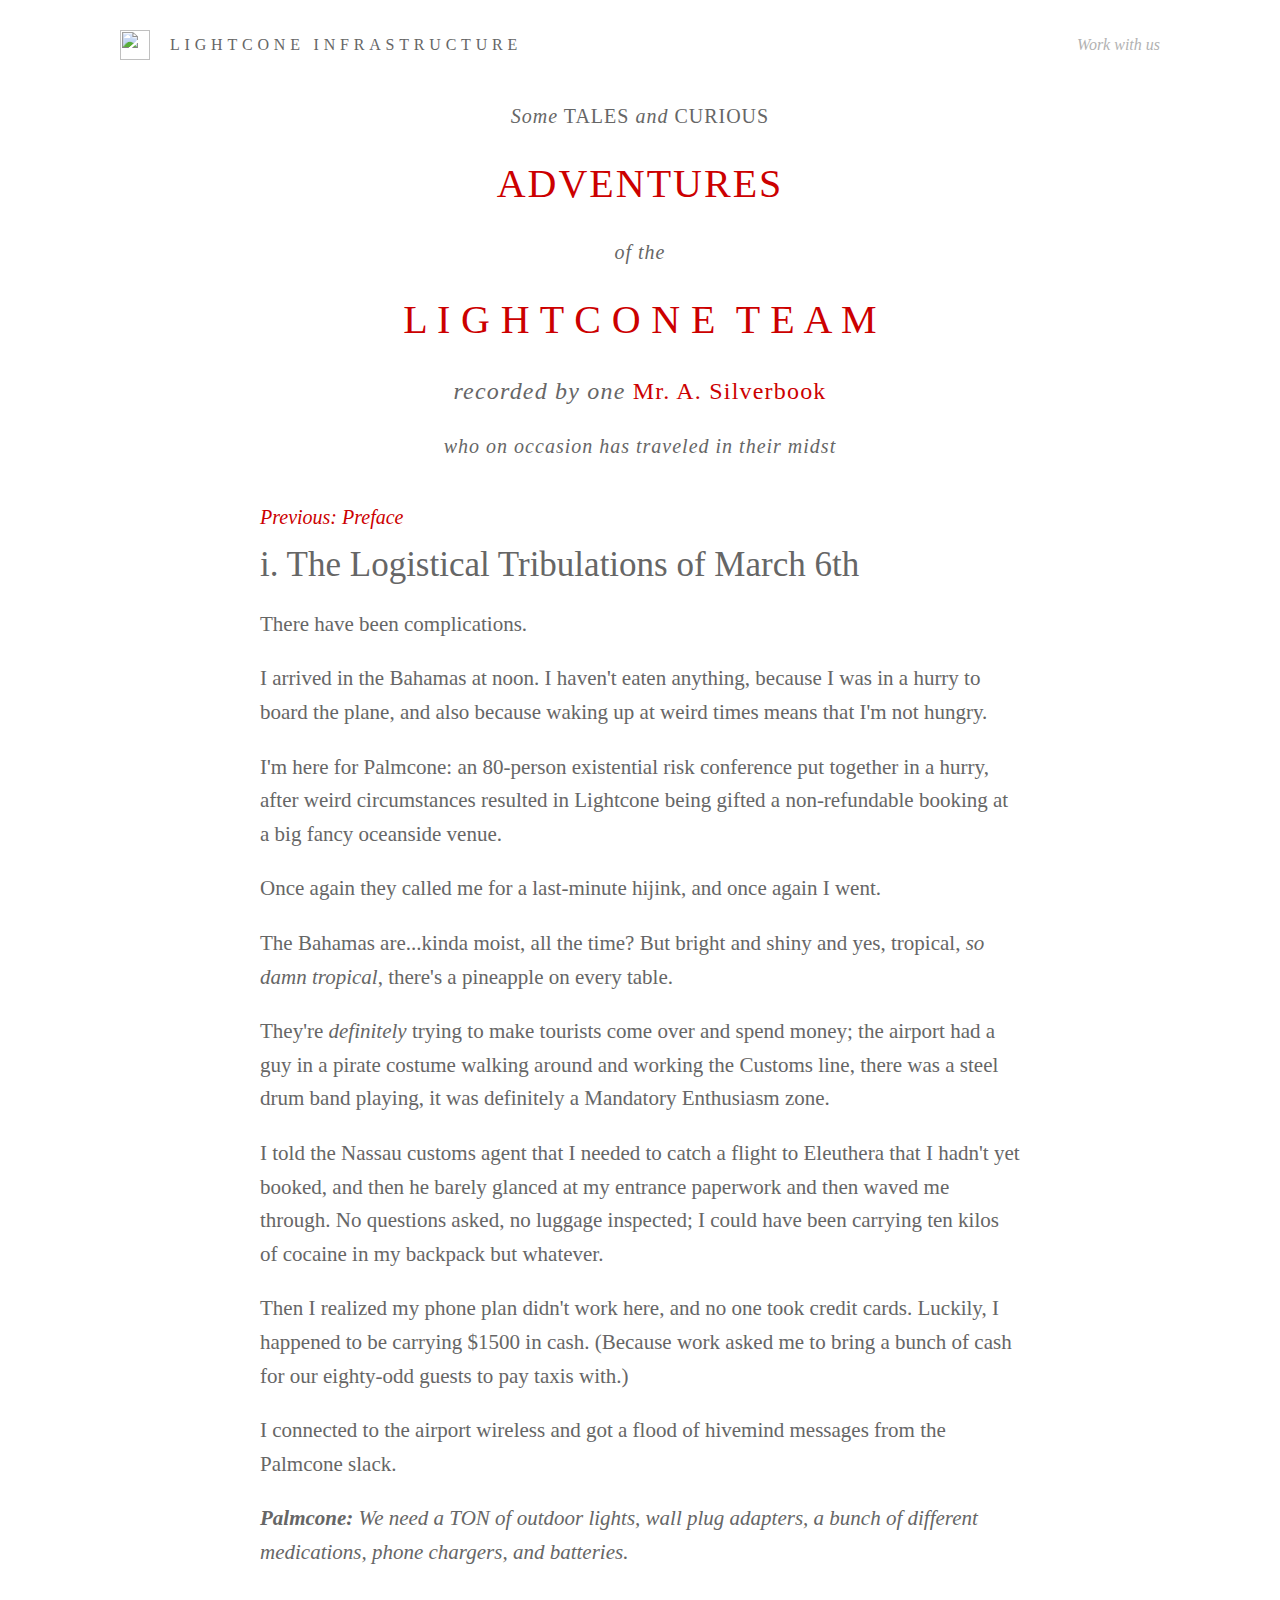
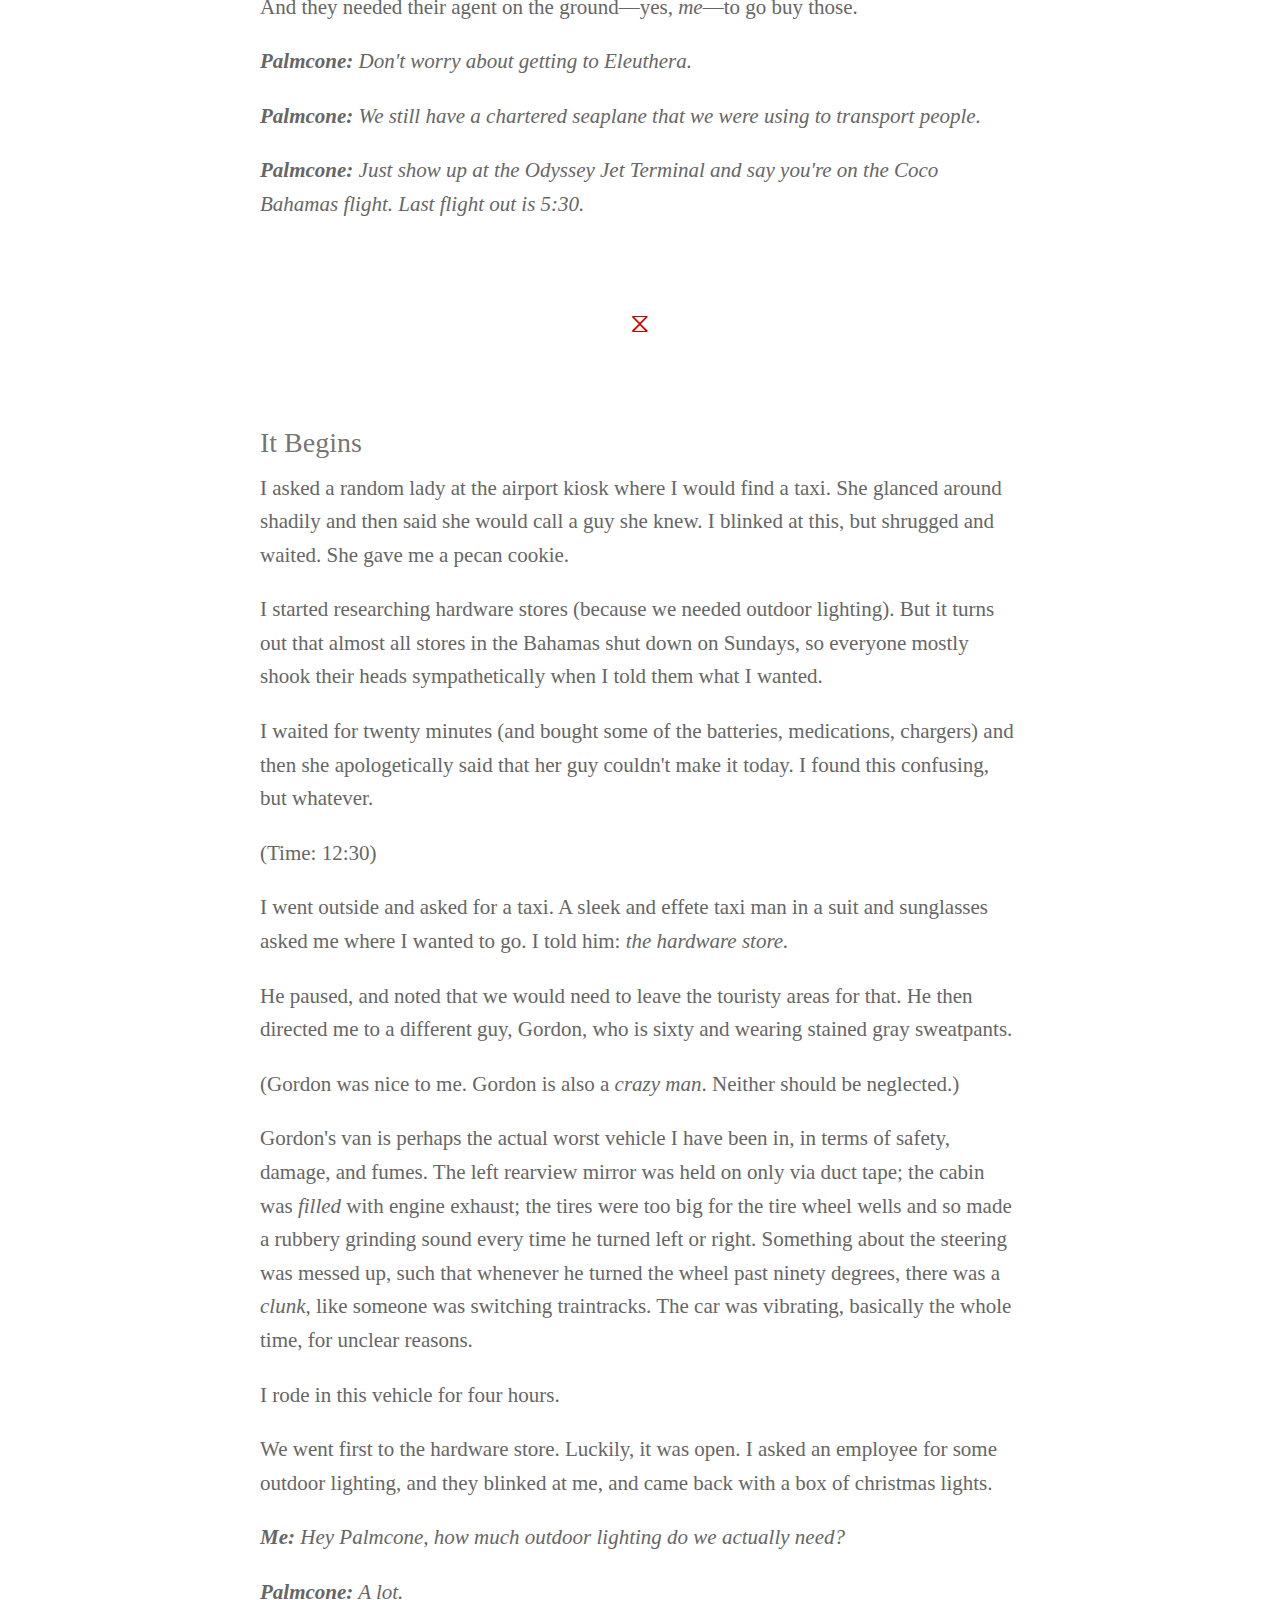
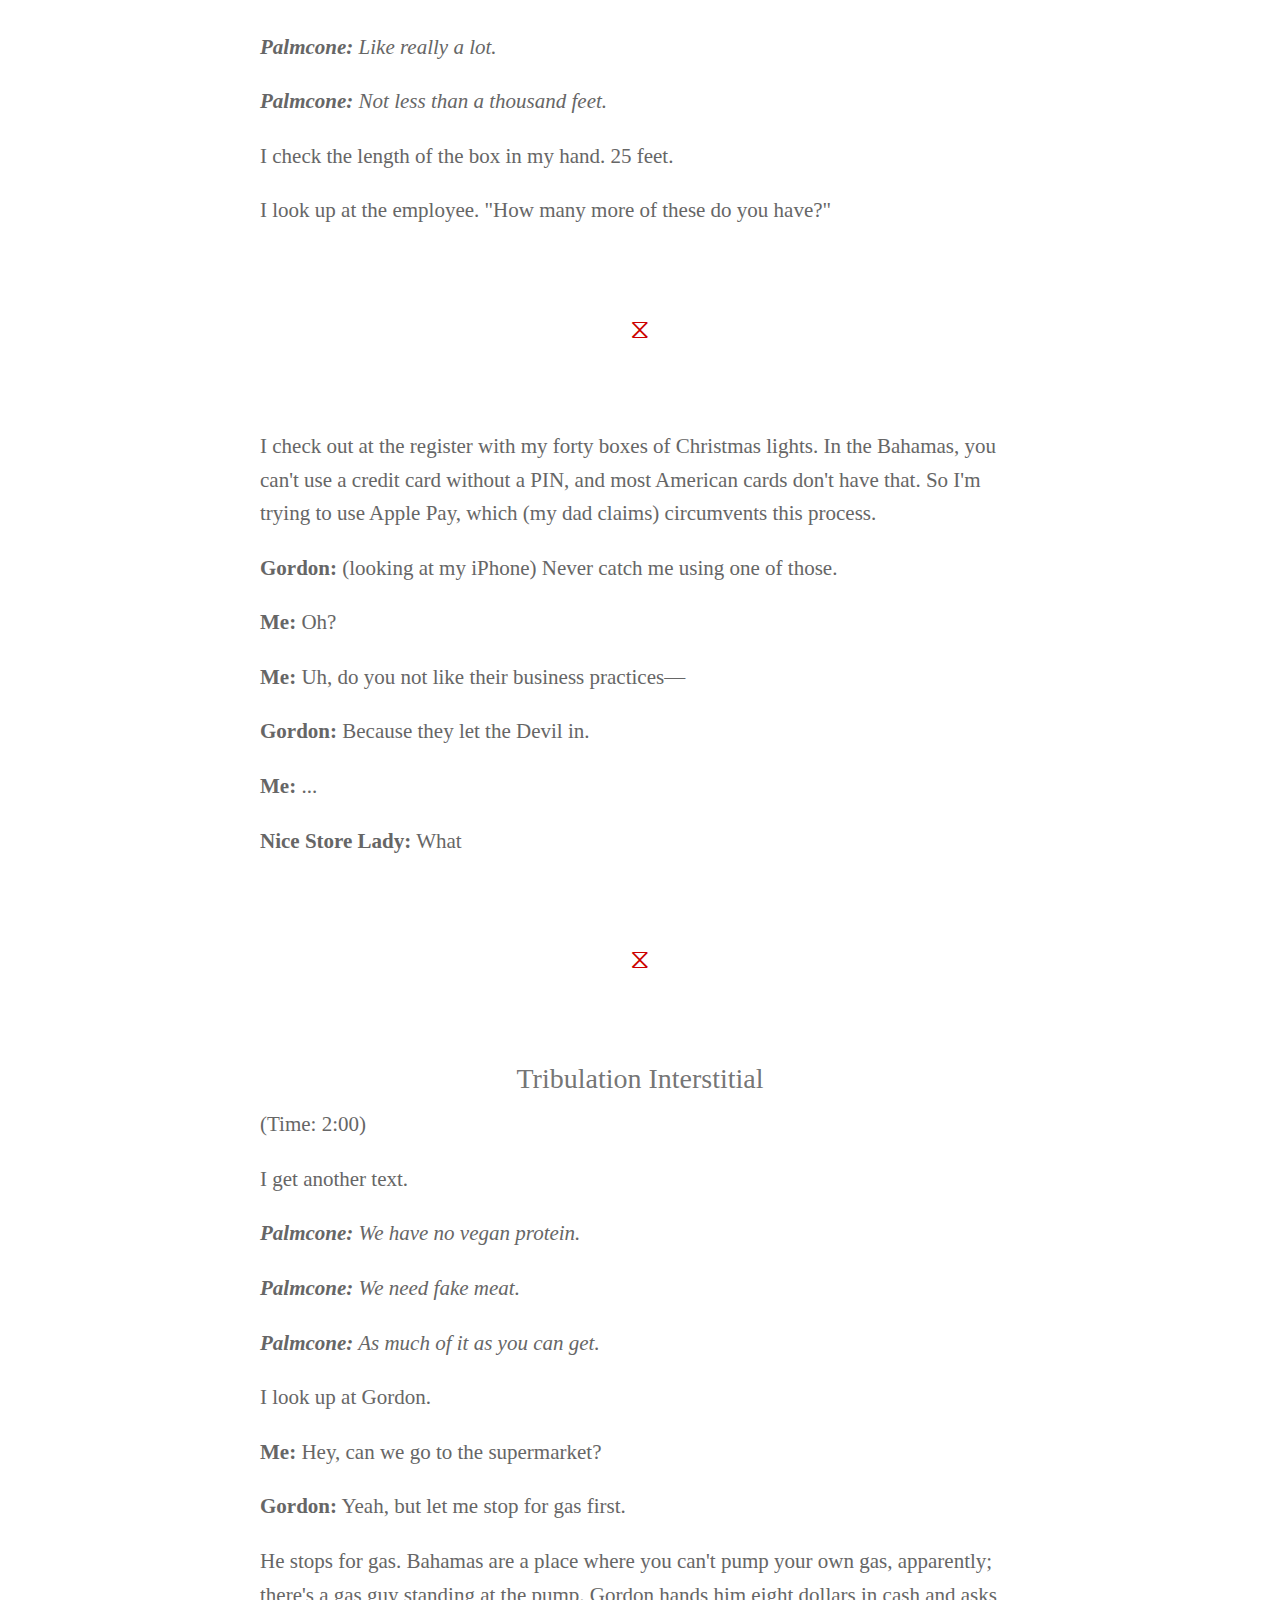
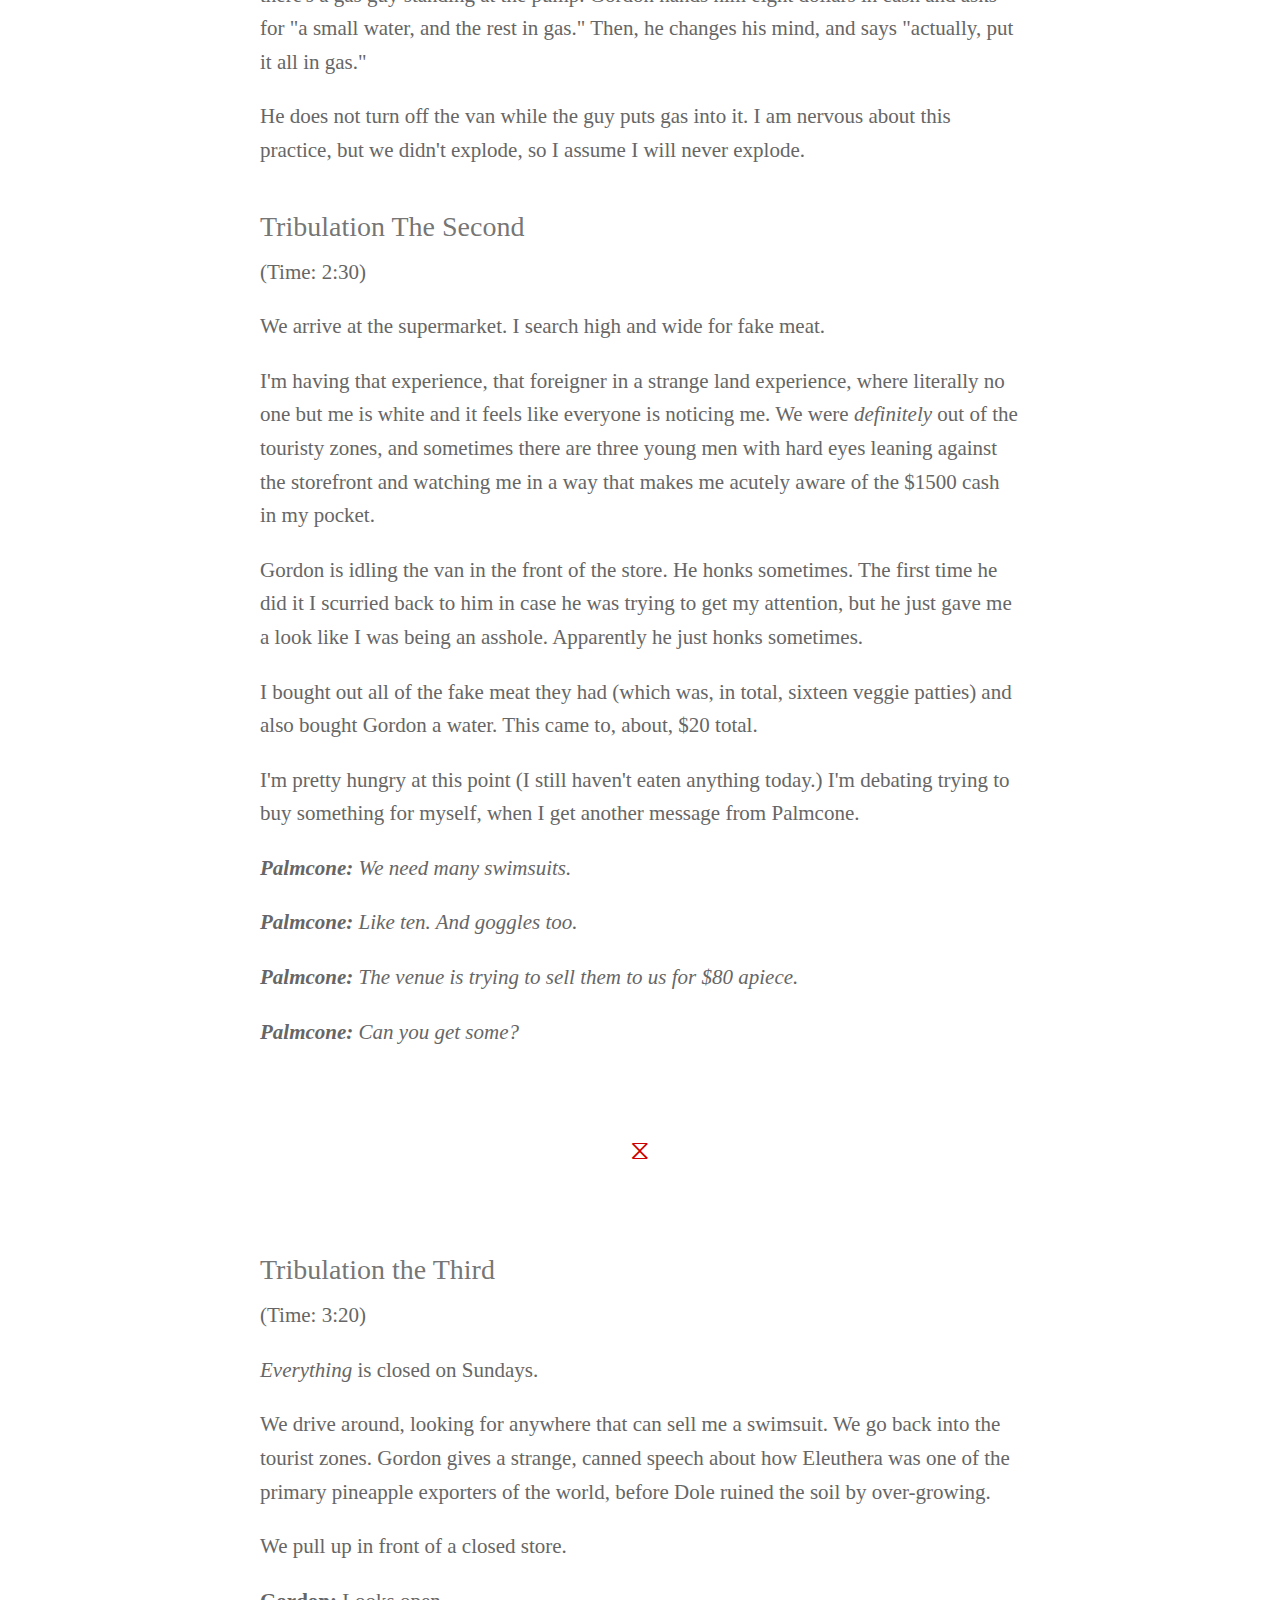
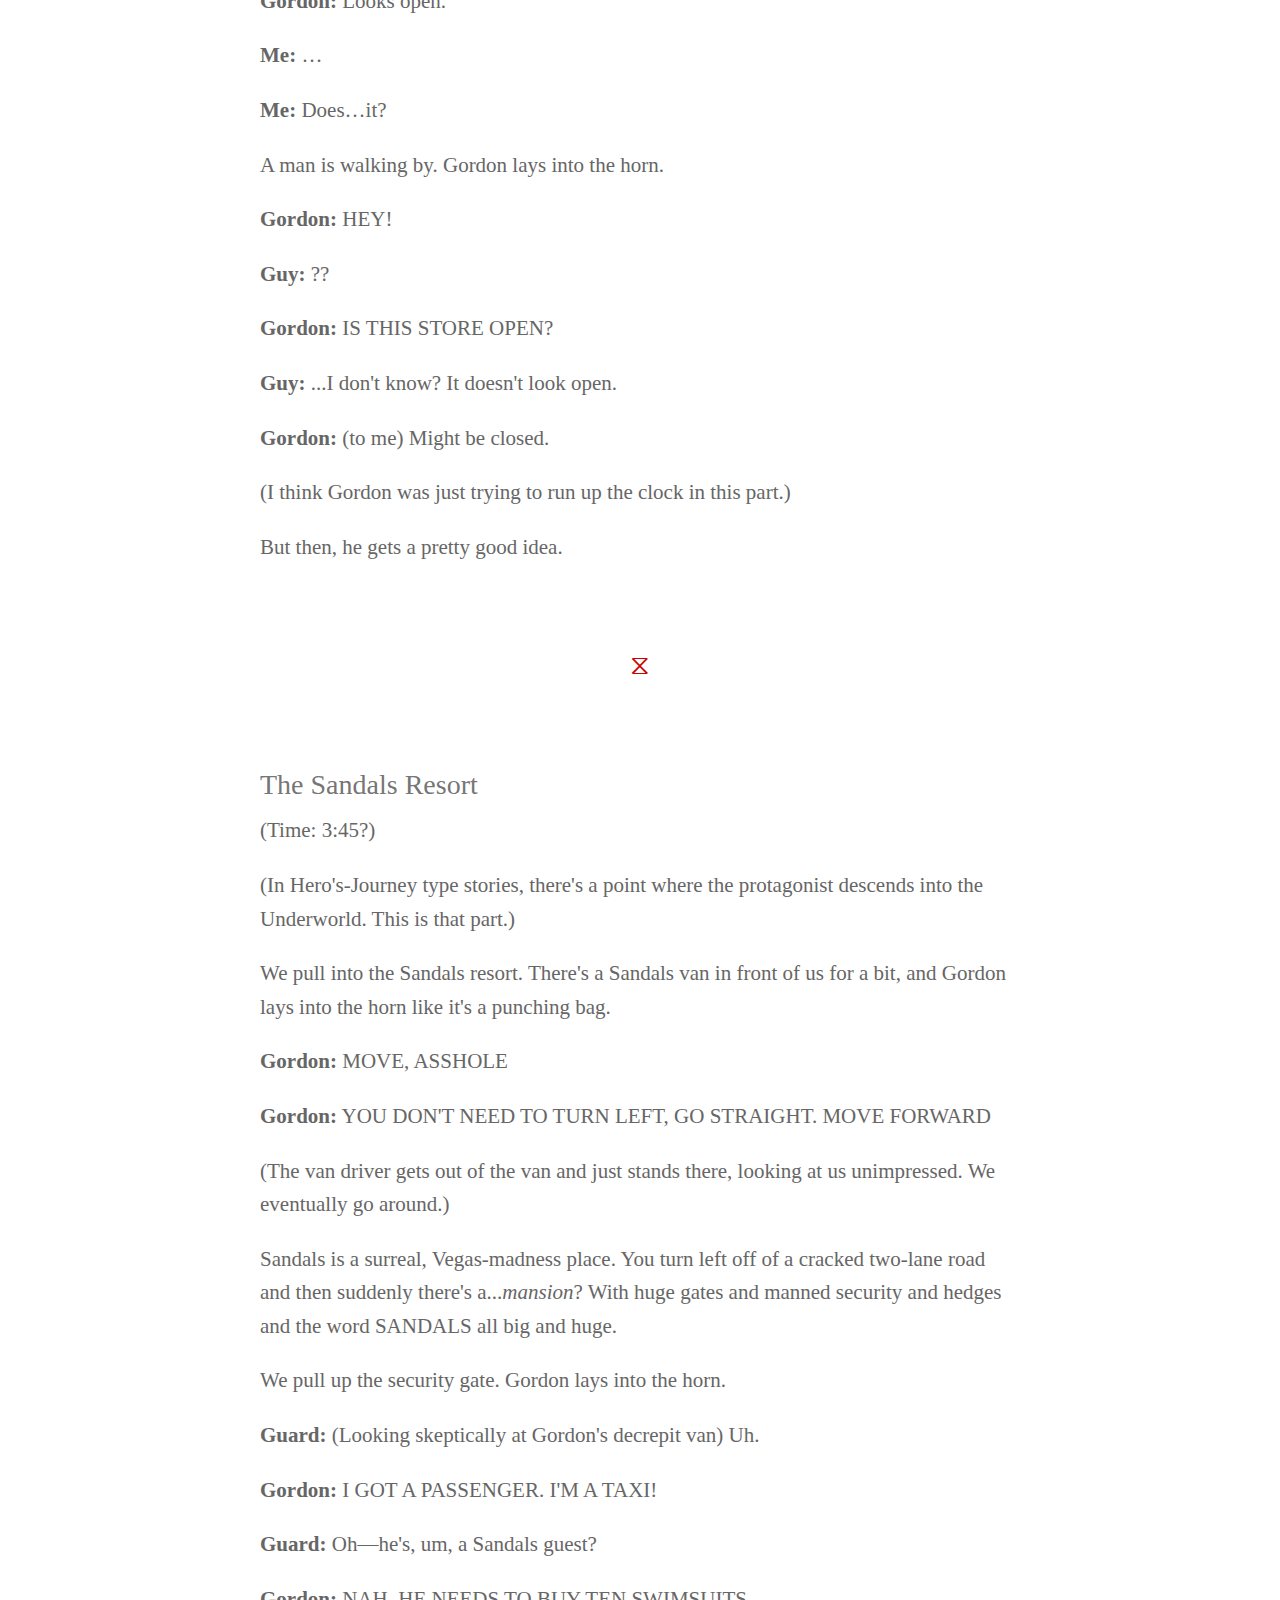
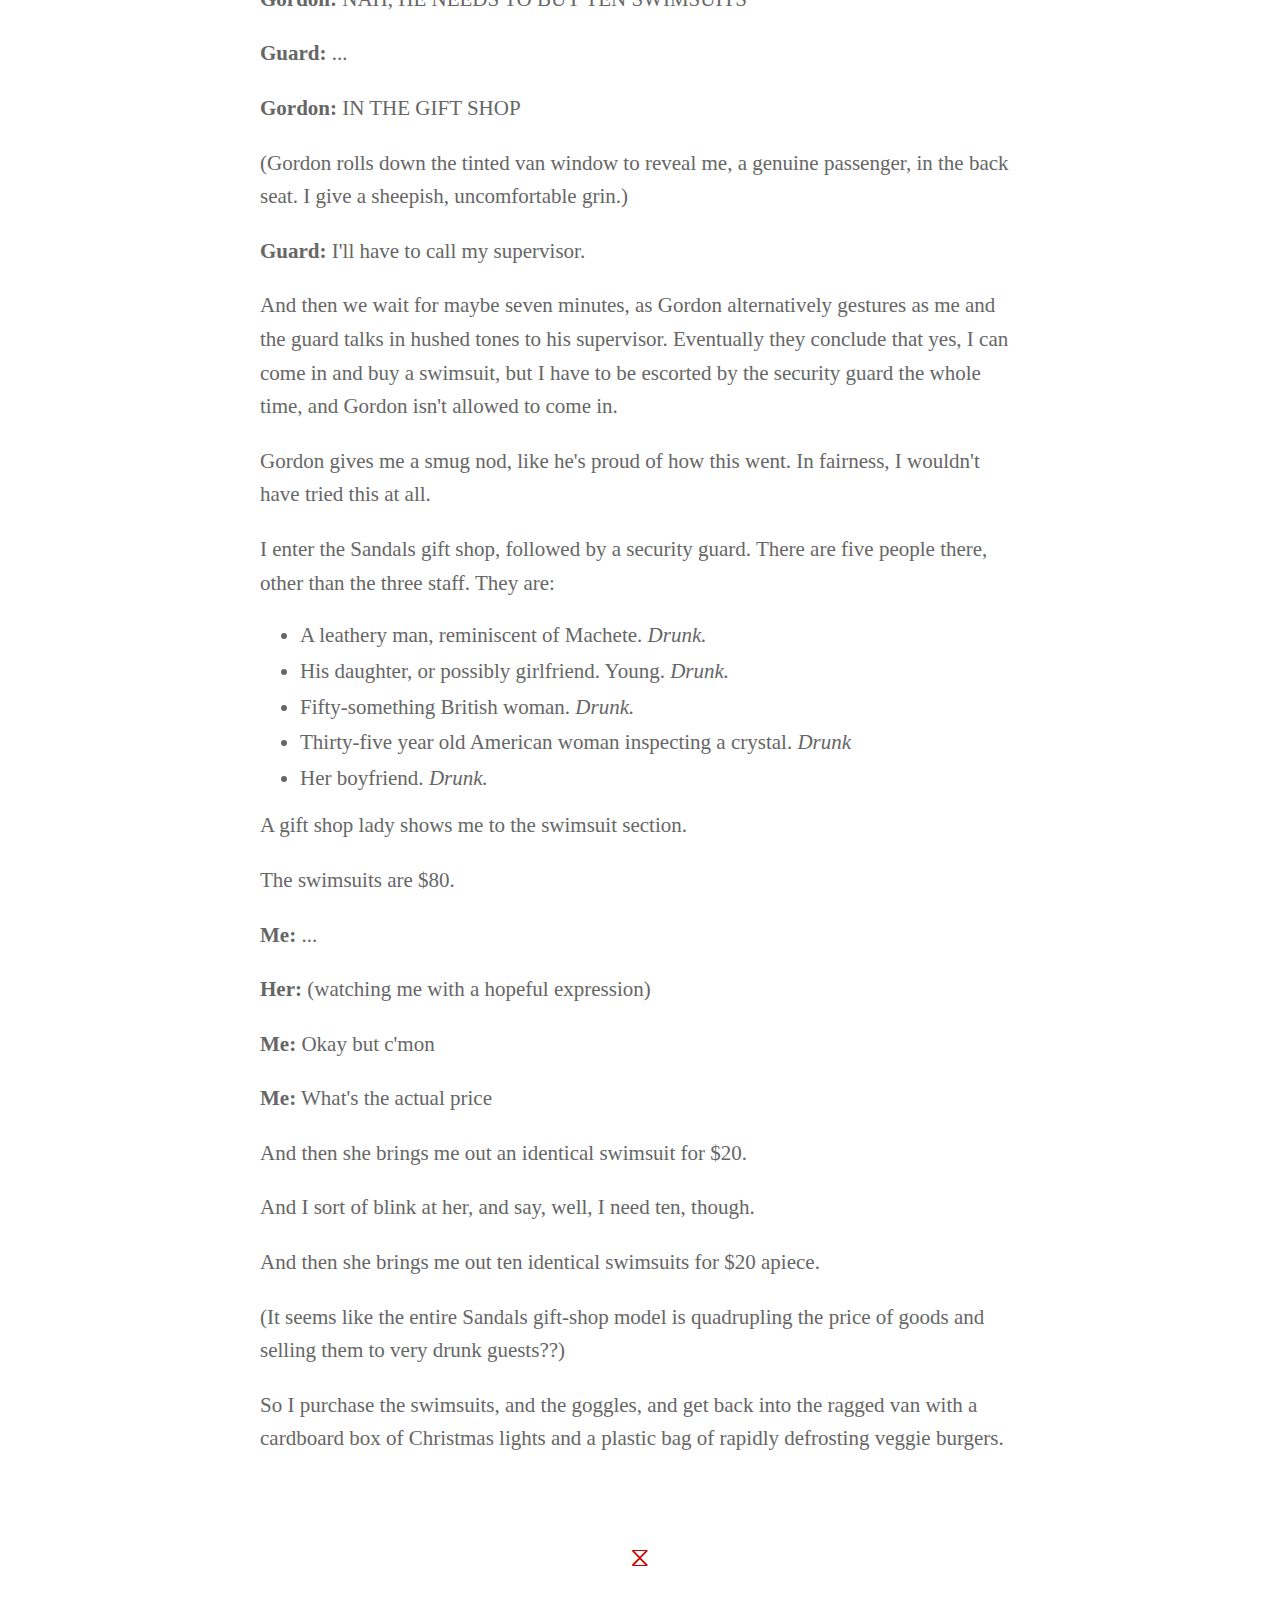
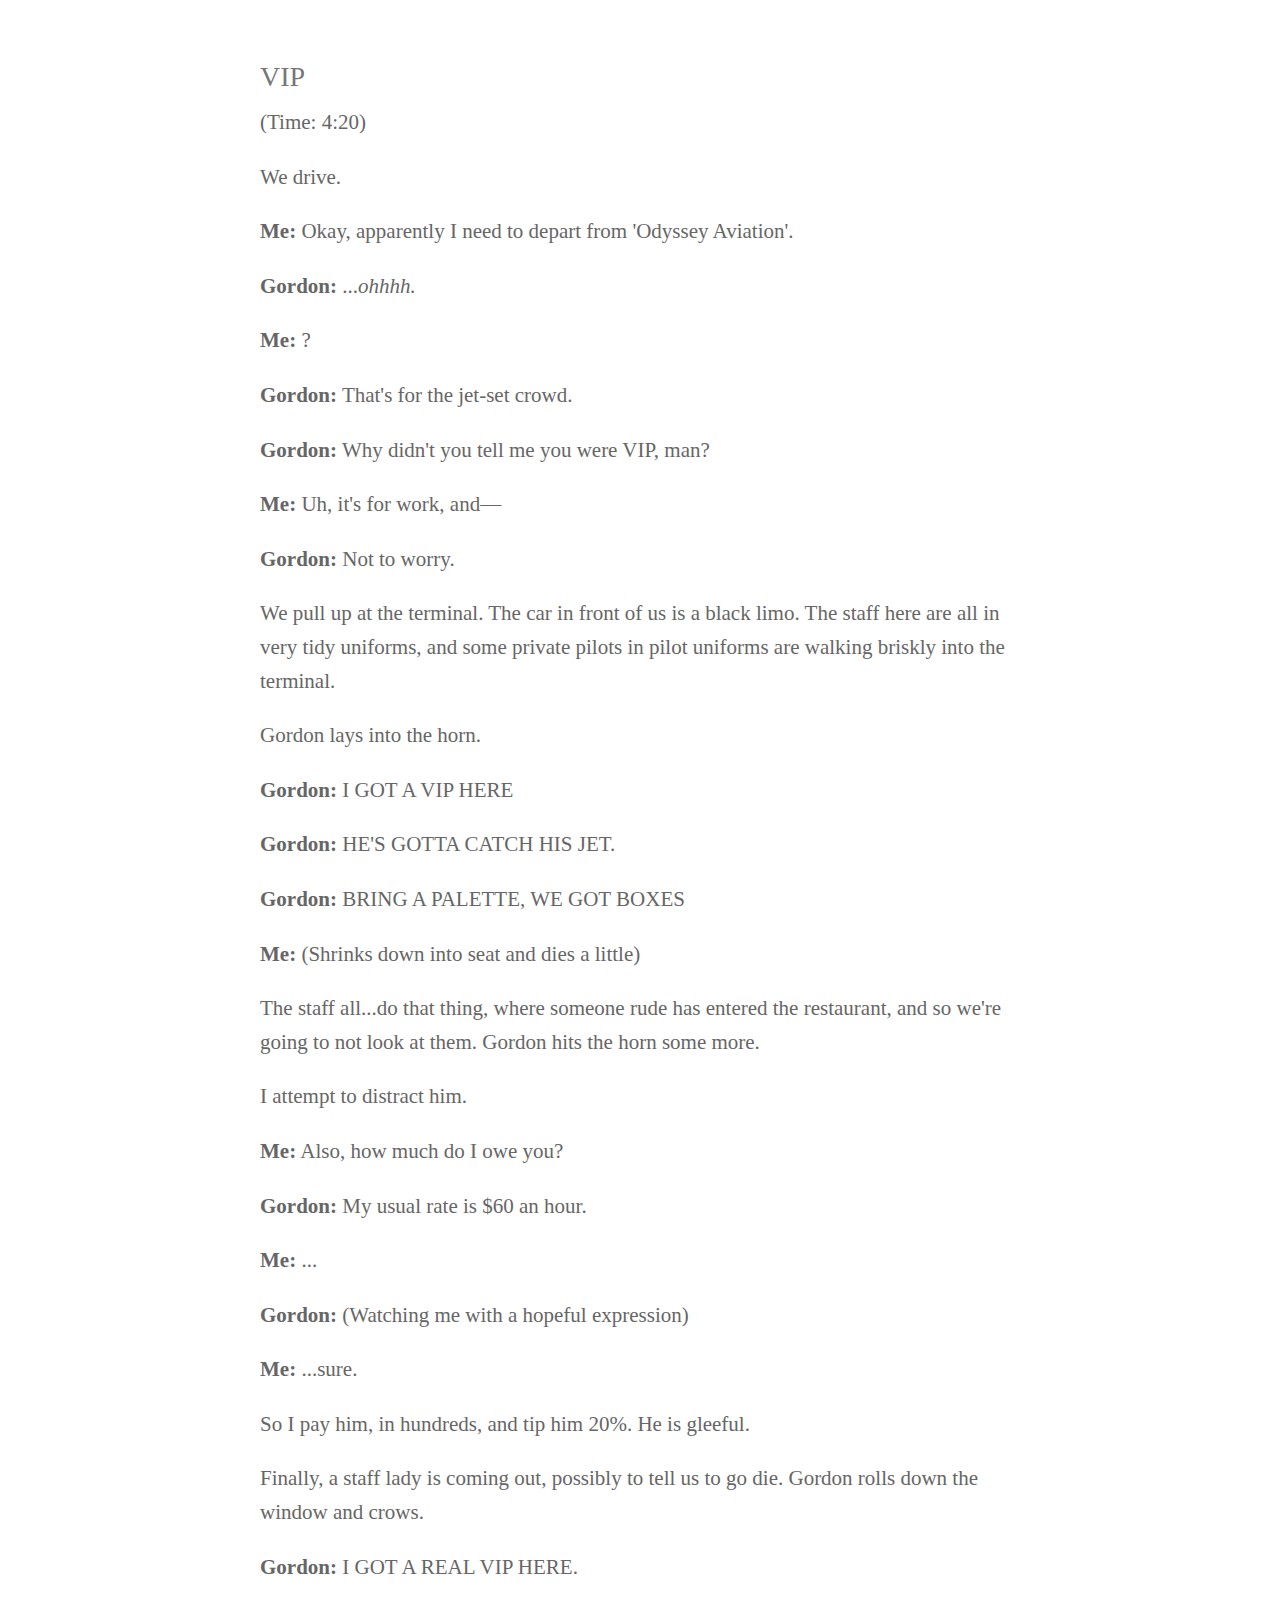
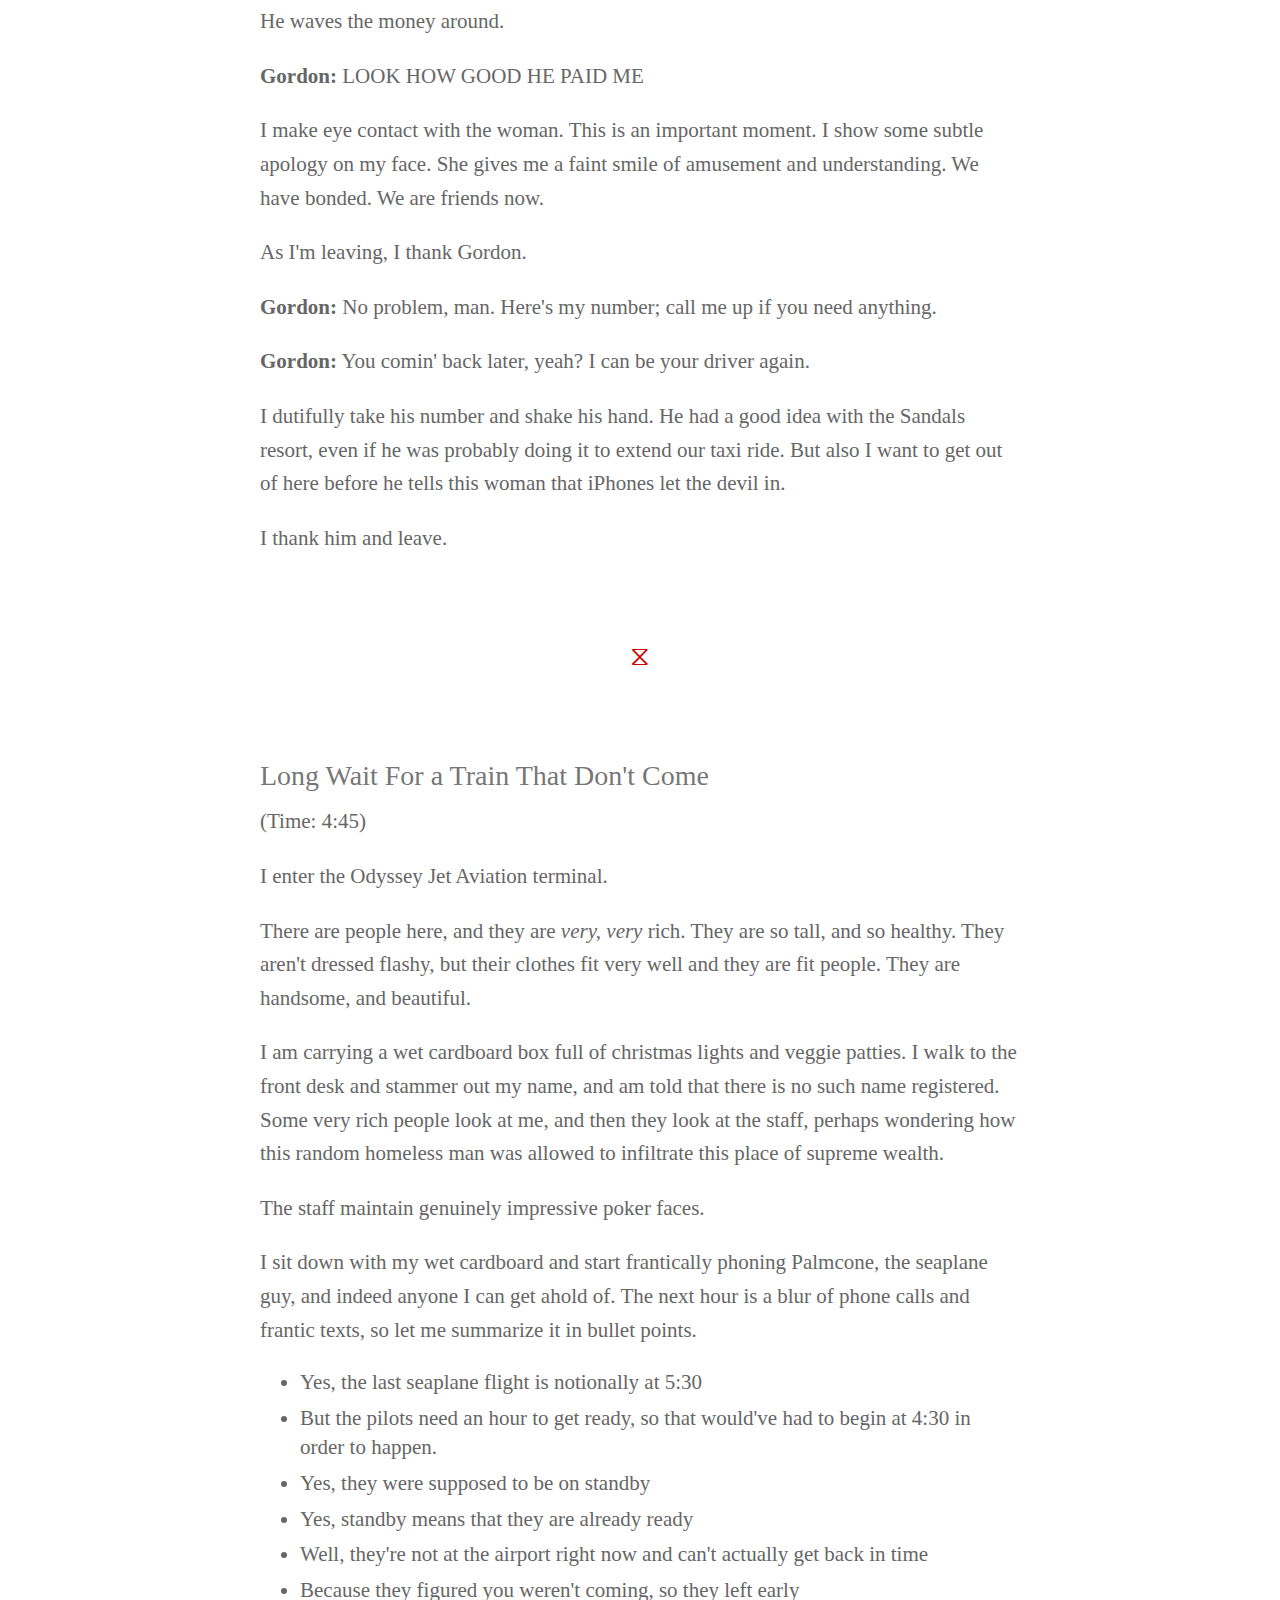
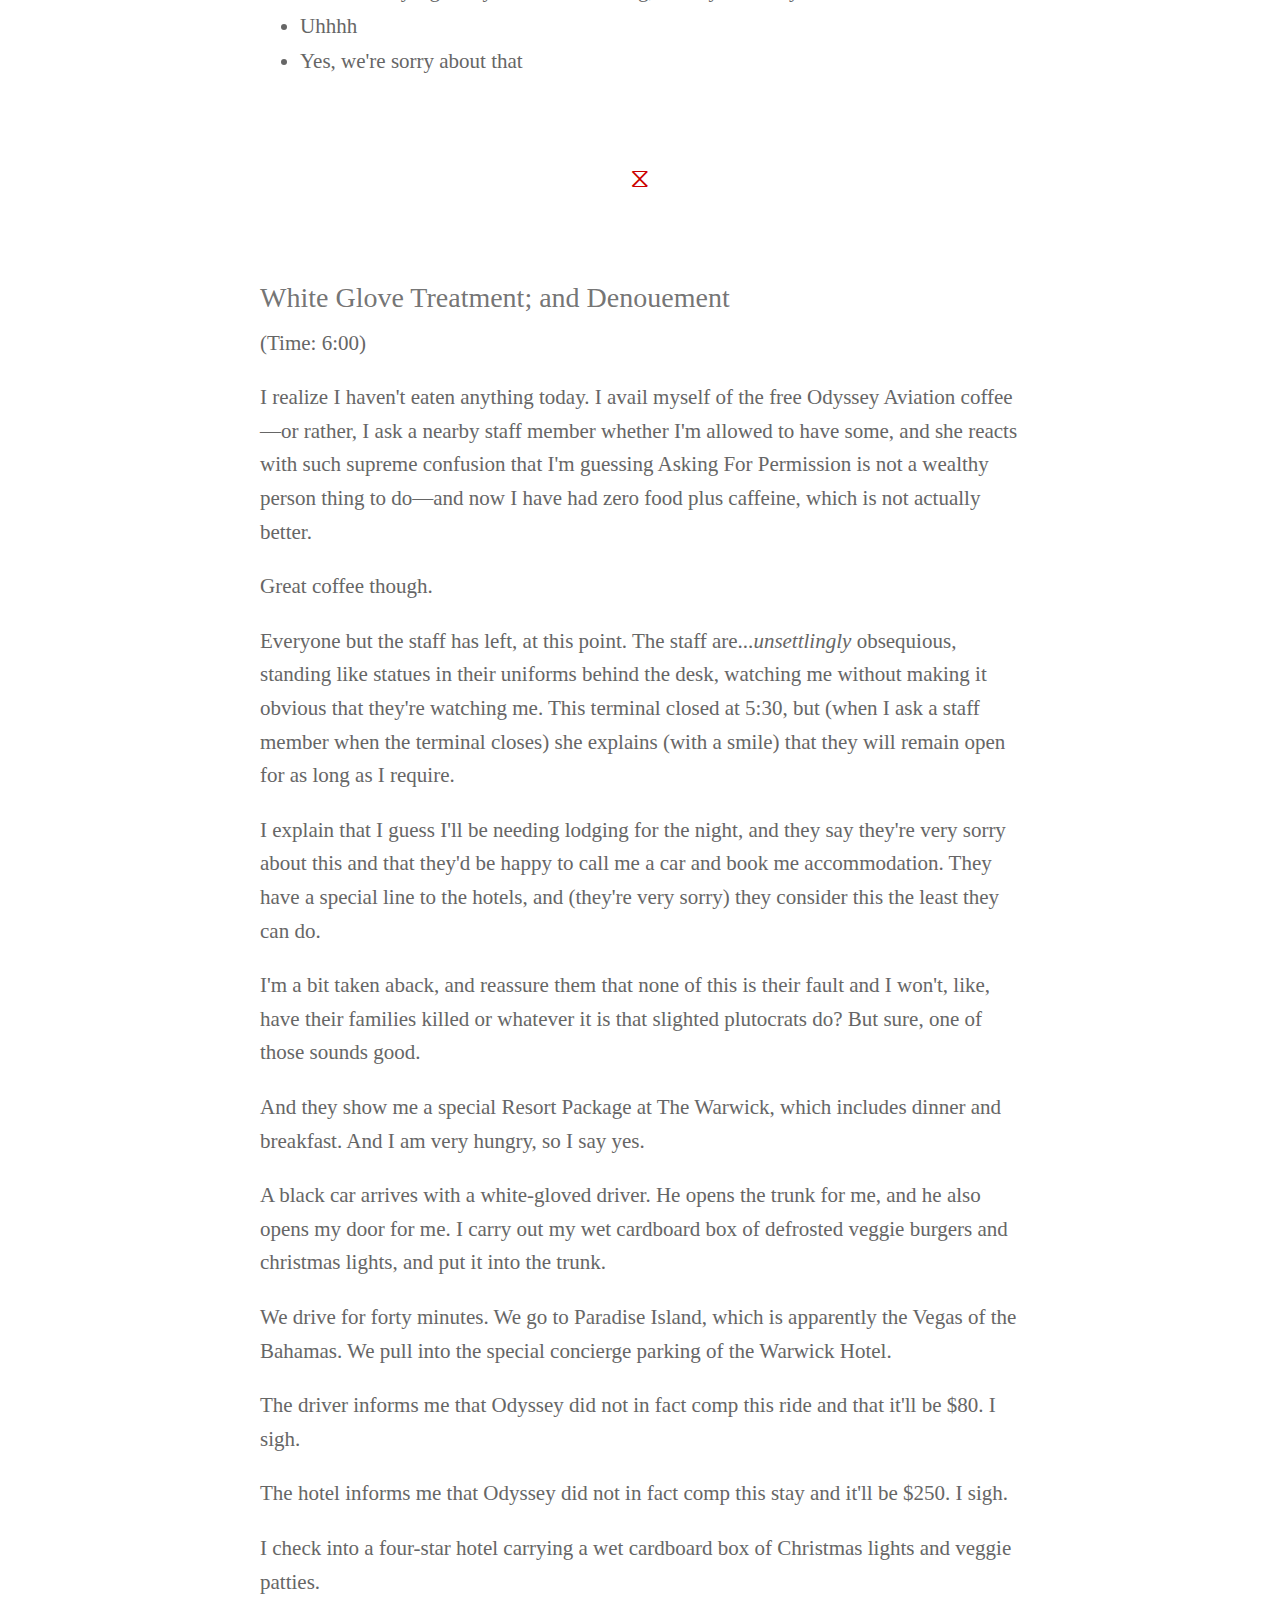
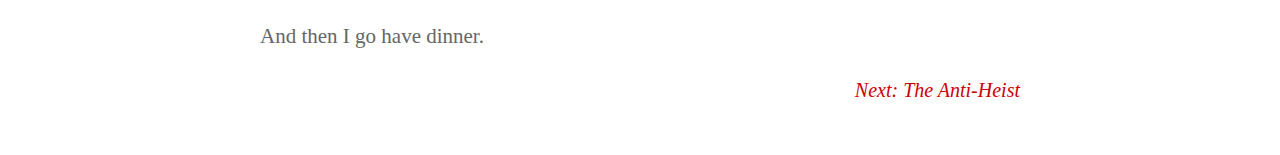
==== commit a33631ba: "some cleanup" ====
--- a/adventures-of-lightcone-1.html
+++ b/adventures-of-lightcone-1.html
@@ -46,6 +46,7 @@
       <p><em><strong>Palmcone:</strong> Don't worry about getting to Eleuthera.</em></p>
       <p><em><strong>Palmcone:</strong> We still have a chartered seaplane that we were using to transport people.</em></p>
       <p><em><strong>Palmcone:</strong> Just show up at the Odyssey Jet Terminal and say you're on the Coco Bahamas flight. Last flight out is 5:30.</em></p>
+      <div class="section-separator-cone">⧖</div>
       <h2>It Begins</h2>
       <p>I asked a random lady at the airport kiosk where I would find a taxi. She glanced around shadily and then said she would call a guy she knew. I blinked at this, but shrugged and waited. She gave me a pecan cookie.</p>
       <p>I started researching hardware stores (because we needed outdoor lighting). But it turns out that almost all stores in the Bahamas shut down on Sundays, so everyone mostly shook their heads sympathetically when I told them what I wanted.</p>
@@ -64,12 +65,20 @@
       <p>I check the length of the box in my hand. 25 feet.</p>
       <p>I look up at the employee. "How many more of these do you have?"</p>
       <div class="section-separator-cone">⧖</div>
+      <p>I check out at the register with my forty boxes of Christmas lights. In the Bahamas, you can't use a credit card without a PIN, and most American cards don't have that. So I'm trying to use Apple Pay, which (my dad claims) circumvents this process.</p>
+      <p><strong>Gordon:</strong> (looking at my iPhone) Never catch me using one of those.</p>
+      <p><strong>Me:</strong> Oh?</p>
+      <p><strong>Me:</strong> Uh, do you not like their business practices—</p>
+      <p><strong>Gordon:</strong> Because they let the Devil in.</p>
+      <p><strong>Me:</strong> ...</p>
+      <p><strong>Nice Store Lady:</strong> What</p>
+      <div class="section-separator-cone">⧖</div>
       <h2 style="text-align: center;">Tribulation Interstitial</h2>
       <p>(Time: 2:00)</p>
       <p>I get another text.</p>
-      <p><strong>Palmcone:</strong> We have no vegan protein.</p>
-      <p><strong>Palmcone:</strong> We need fake meat.</p>
-      <p><strong>Palmcone:</strong> As much of it as you can get.</p>
+      <p><em><strong>Palmcone:</strong> We have no vegan protein.</em></p>
+      <p><em><strong>Palmcone:</strong> We need fake meat.</em></p>
+      <p><em><strong>Palmcone:</strong> As much of it as you can get.</em></p>
       <p>I look up at Gordon.</p>
       <p><strong>Me:</strong> Hey, can we go to the supermarket?</p>
       <p><strong>Gordon:</strong> Yeah, but let me stop for gas first.</p>
@@ -82,10 +91,11 @@
       <p>Gordon is idling the van in the front of the store. He honks sometimes. The first time he did it I scurried back to him in case he was trying to get my attention, but he just gave me a look like I was being an asshole. Apparently he just honks sometimes.</p>
       <p>I bought out all of the fake meat they had (which was, in total, sixteen veggie patties) and also bought Gordon a water. This came to, about, $20 total.</p>
       <p>I'm pretty hungry at this point (I still haven't eaten anything today.) I'm debating trying to buy something for myself, when I get another message from Palmcone.</p>
-      <p><strong>Palmcone:</strong> We need many swimsuits.</p>
-      <p><strong>Palmcone:</strong> Like ten. And goggles too.</p>
-      <p><strong>Palmcone:</strong> The venue is trying to sell them to us for $80 apiece.</p>
-      <p><strong>Palmcone:</strong> Can you get some?</p>
+      <p><em><strong>Palmcone:</strong> We need many swimsuits.</em></p>
+      <p><em><strong>Palmcone:</strong> Like ten. And goggles too.</em></p>
+      <p><em><strong>Palmcone:</strong> The venue is trying to sell them to us for $80 apiece.</em></p>
+      <p><em><strong>Palmcone:</strong> Can you get some?</em></p>
+      <div class="section-separator-cone">⧖</div>
       <h2>Tribulation the Third</h2>
       <p>(Time: 3:20)</p>
       <p><em>Everything</em> is closed on Sundays.</p>
@@ -102,6 +112,7 @@
       <p><strong>Gordon:</strong> (to me) Might be closed.</p>
       <p>(I think Gordon was just trying to run up the clock in this part.)</p>
       <p>But then, he gets a pretty good idea.</p>
+      <div class="section-separator-cone">⧖</div>
       <h2>The Sandals Resort</h2>
       <p>(Time: 3:45?)</p>
       <p>(In Hero's-Journey type stories, there's a point where the protagonist descends into the Underworld. This is that part.)</p>
@@ -140,6 +151,7 @@
       <p>And then she brings me out ten identical swimsuits for $20 apiece.</p>
       <p>(It seems like the entire Sandals gift-shop model is quadrupling the price of goods and selling them to very drunk guests??)</p>
       <p>So I purchase the swimsuits, and the goggles, and get back into the ragged van with a cardboard box of Christmas lights and a plastic bag of rapidly defrosting veggie burgers.</p>
+      <div class="section-separator-cone">⧖</div>
       <h2>VIP</h2>
       <p>(Time: 4:20)</p>
       <p>We drive.</p>
@@ -174,6 +186,7 @@
       <p><strong>Gordon:</strong> You comin' back later, yeah? I can be your driver again.</p>
       <p>I dutifully take his number and shake his hand. He had a good idea with the Sandals resort, even if he was probably doing it to extend our taxi ride. But also I want to get out of here before he tells this woman that iPhones let the devil in.</p>
       <p>I thank him and leave.</p>
+      <div class="section-separator-cone">⧖</div>
       <h2>Long Wait For a Train That Don't Come</h2>
       <p>(Time: 4:45)</p>
       <p>I enter the Odyssey Jet Aviation terminal.</p>
@@ -191,6 +204,7 @@
         <li>Uhhhh</li>
         <li>Yes, we're sorry about that</li>
       </ul>
+      <div class="section-separator-cone">⧖</div>
       <h2>White Glove Treatment; and Denouement</h2>
       <p>(Time: 6:00)</p>
       <p>I realize I haven't eaten anything today. I avail myself of the free Odyssey Aviation coffee—or rather, I ask a nearby staff member whether I'm allowed to have some, and she reacts with such supreme confusion that I'm guessing Asking For Permission is not a wealthy person thing to do—and now I have had zero food plus caffeine, which is not actually better.</p>
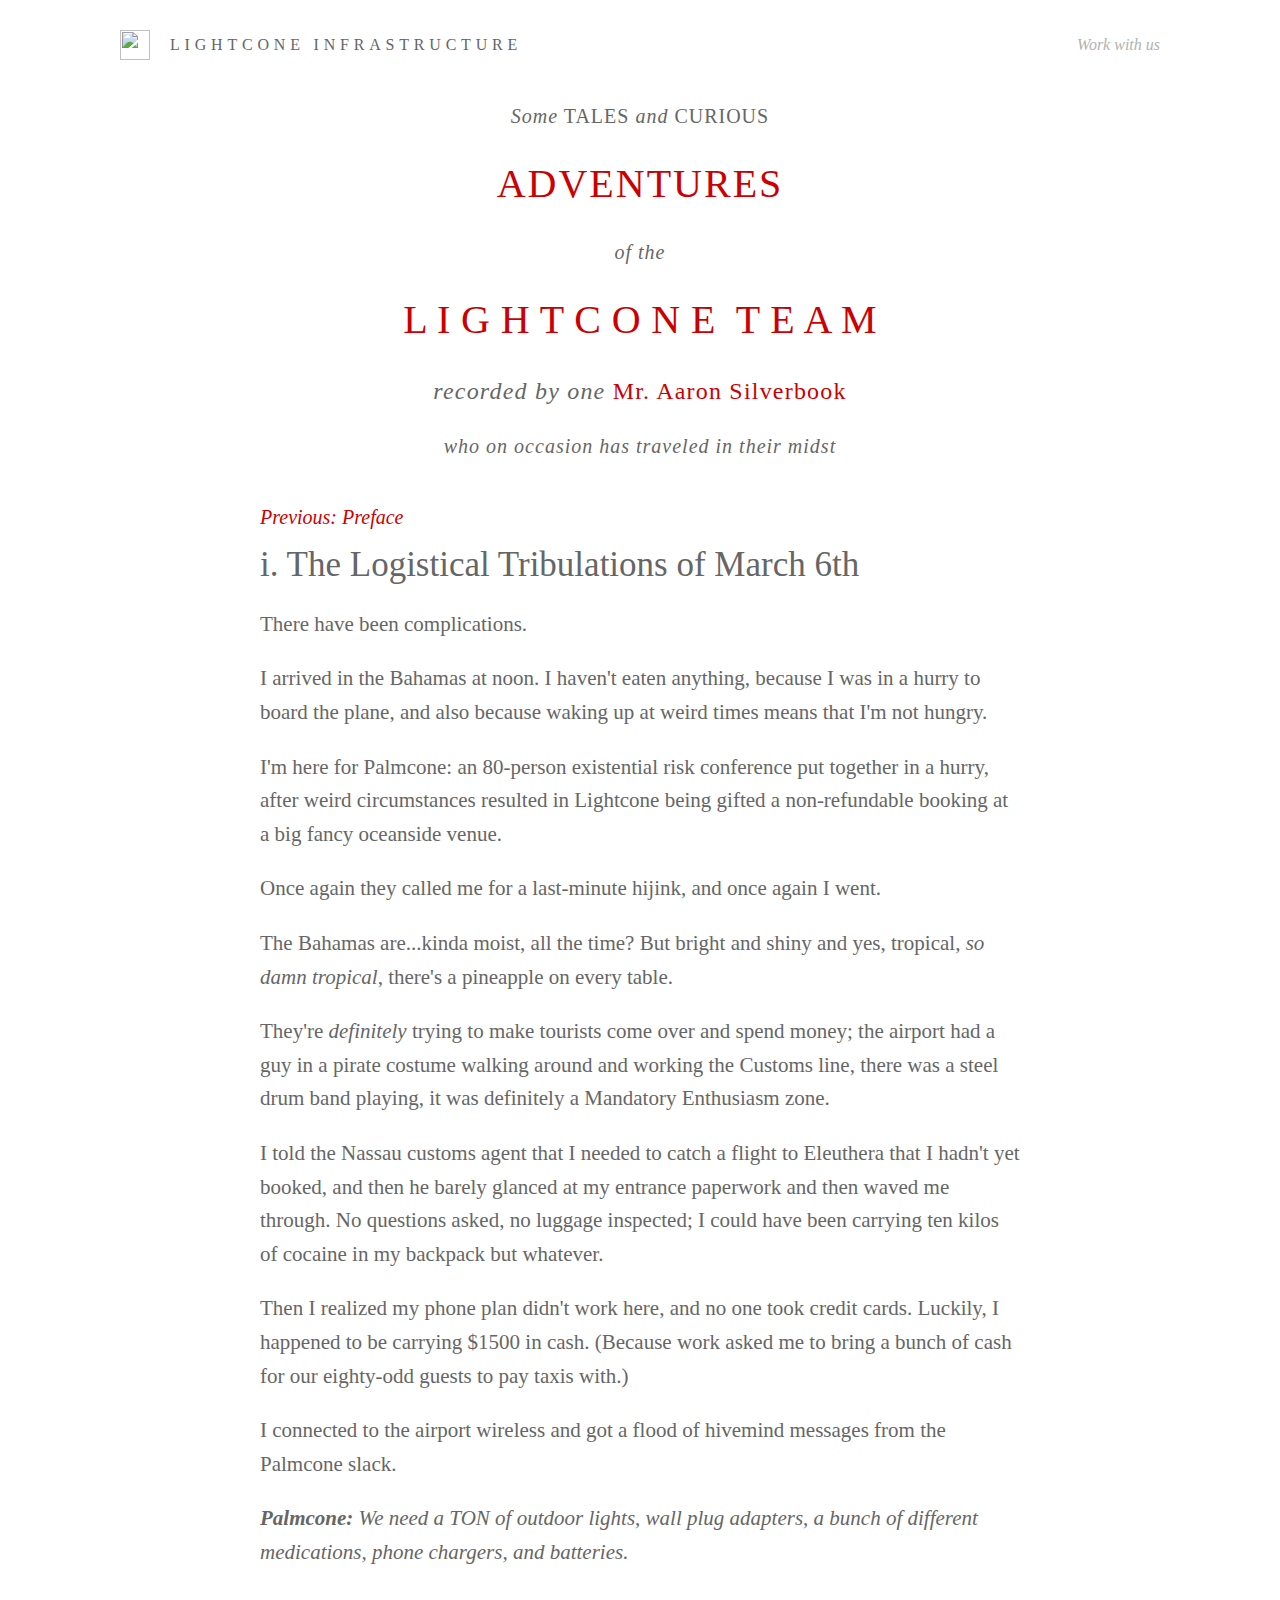
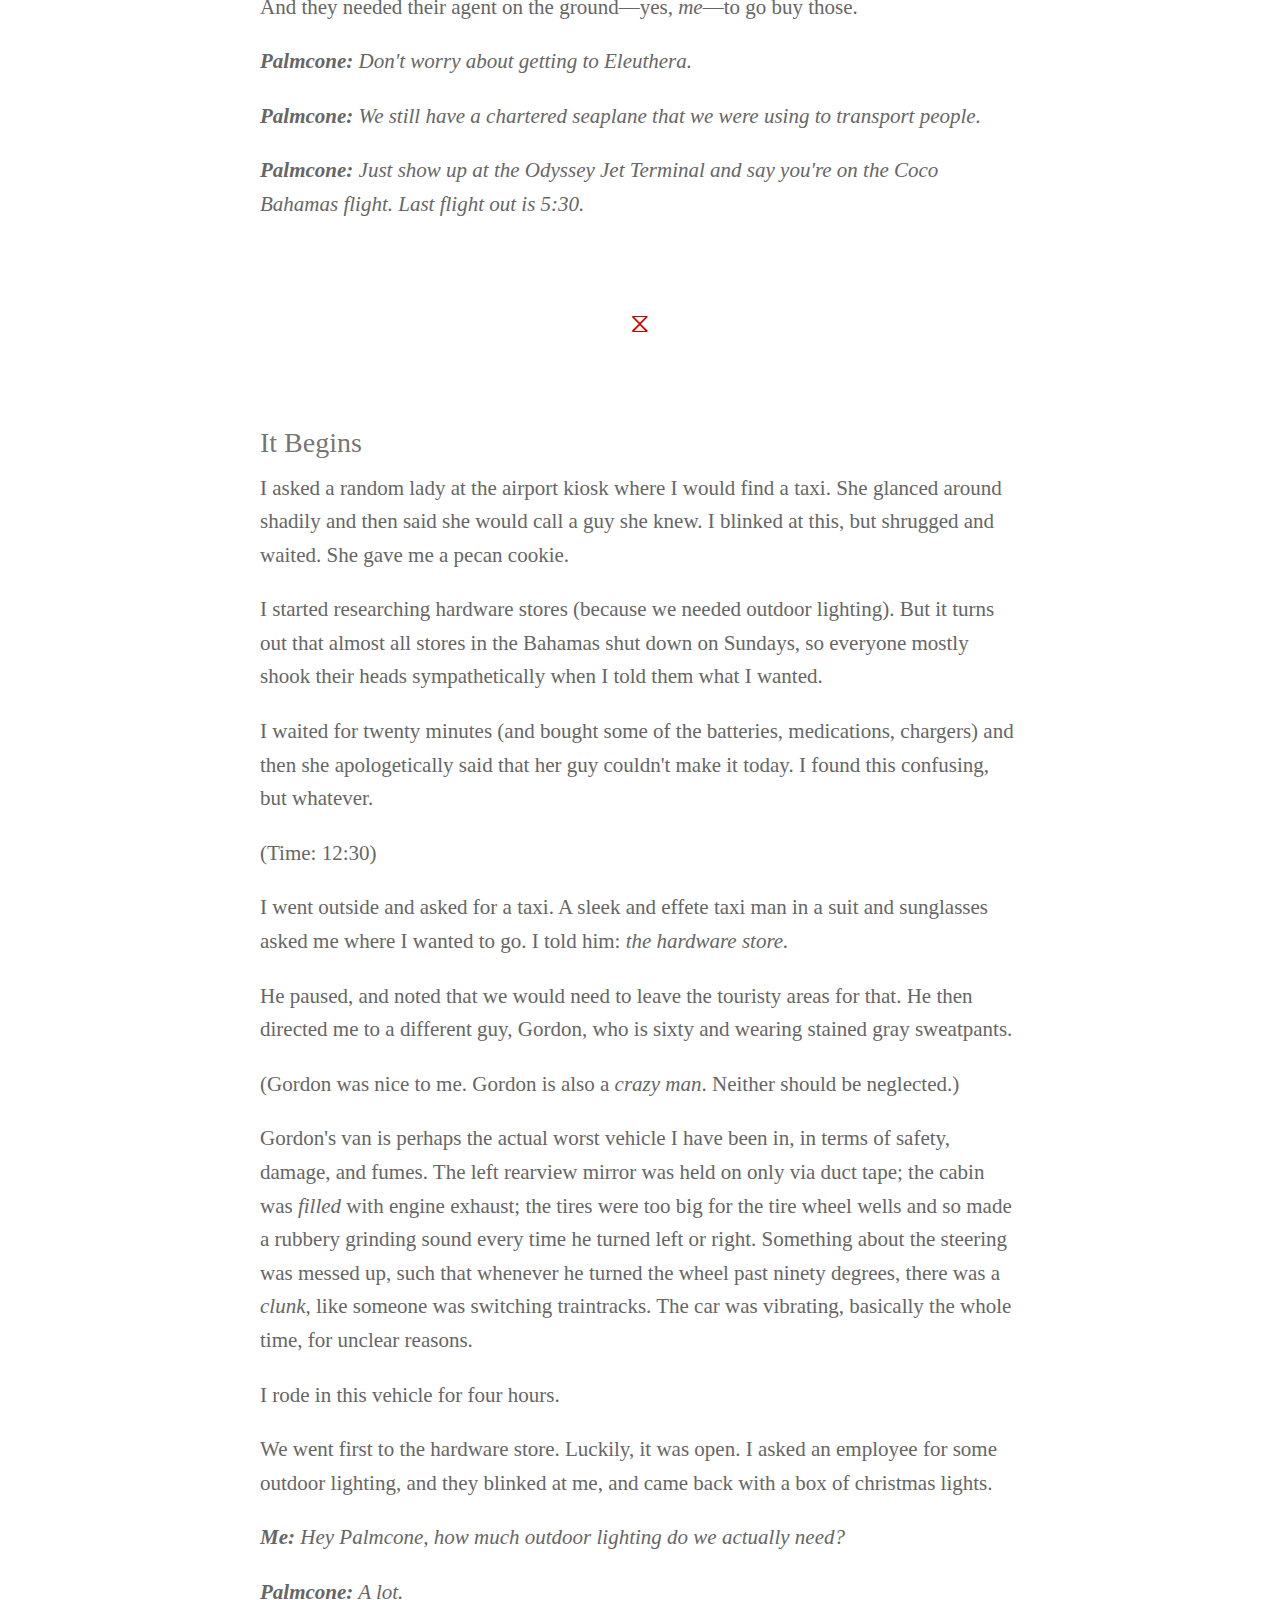
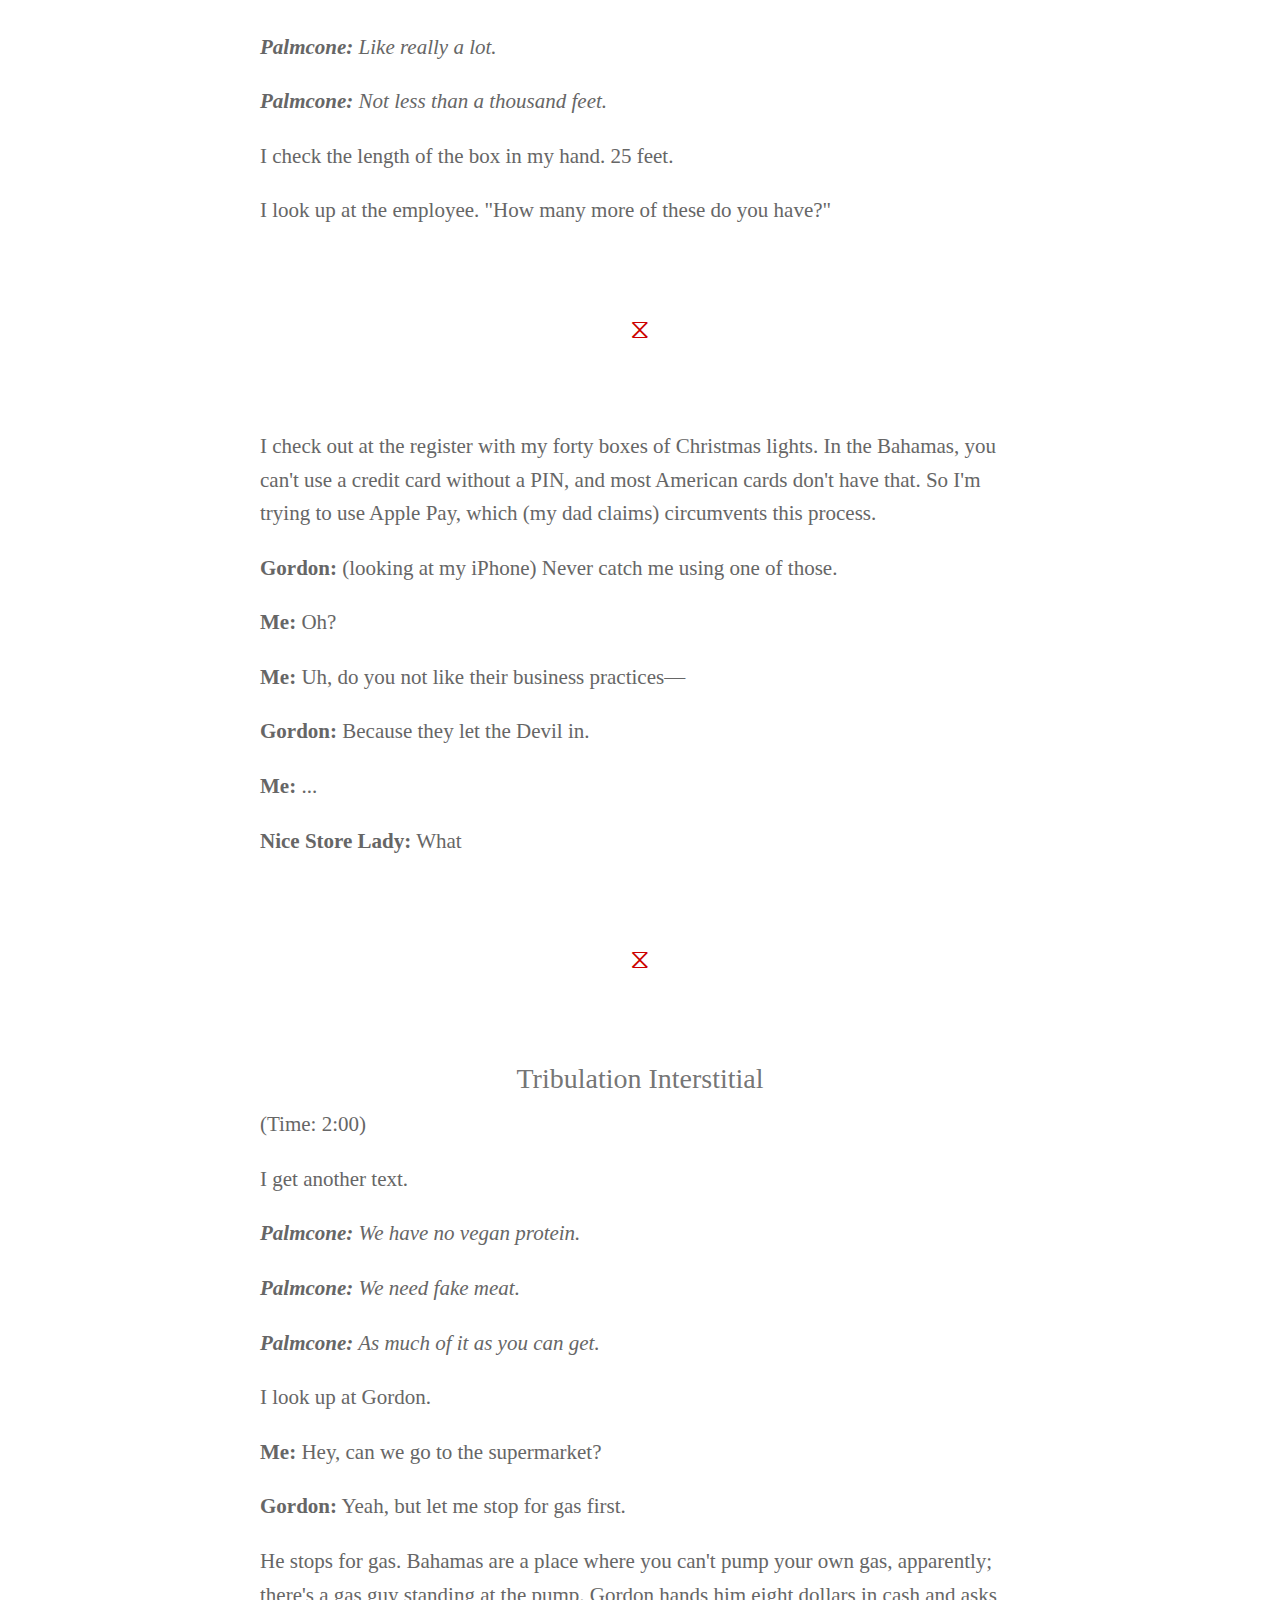
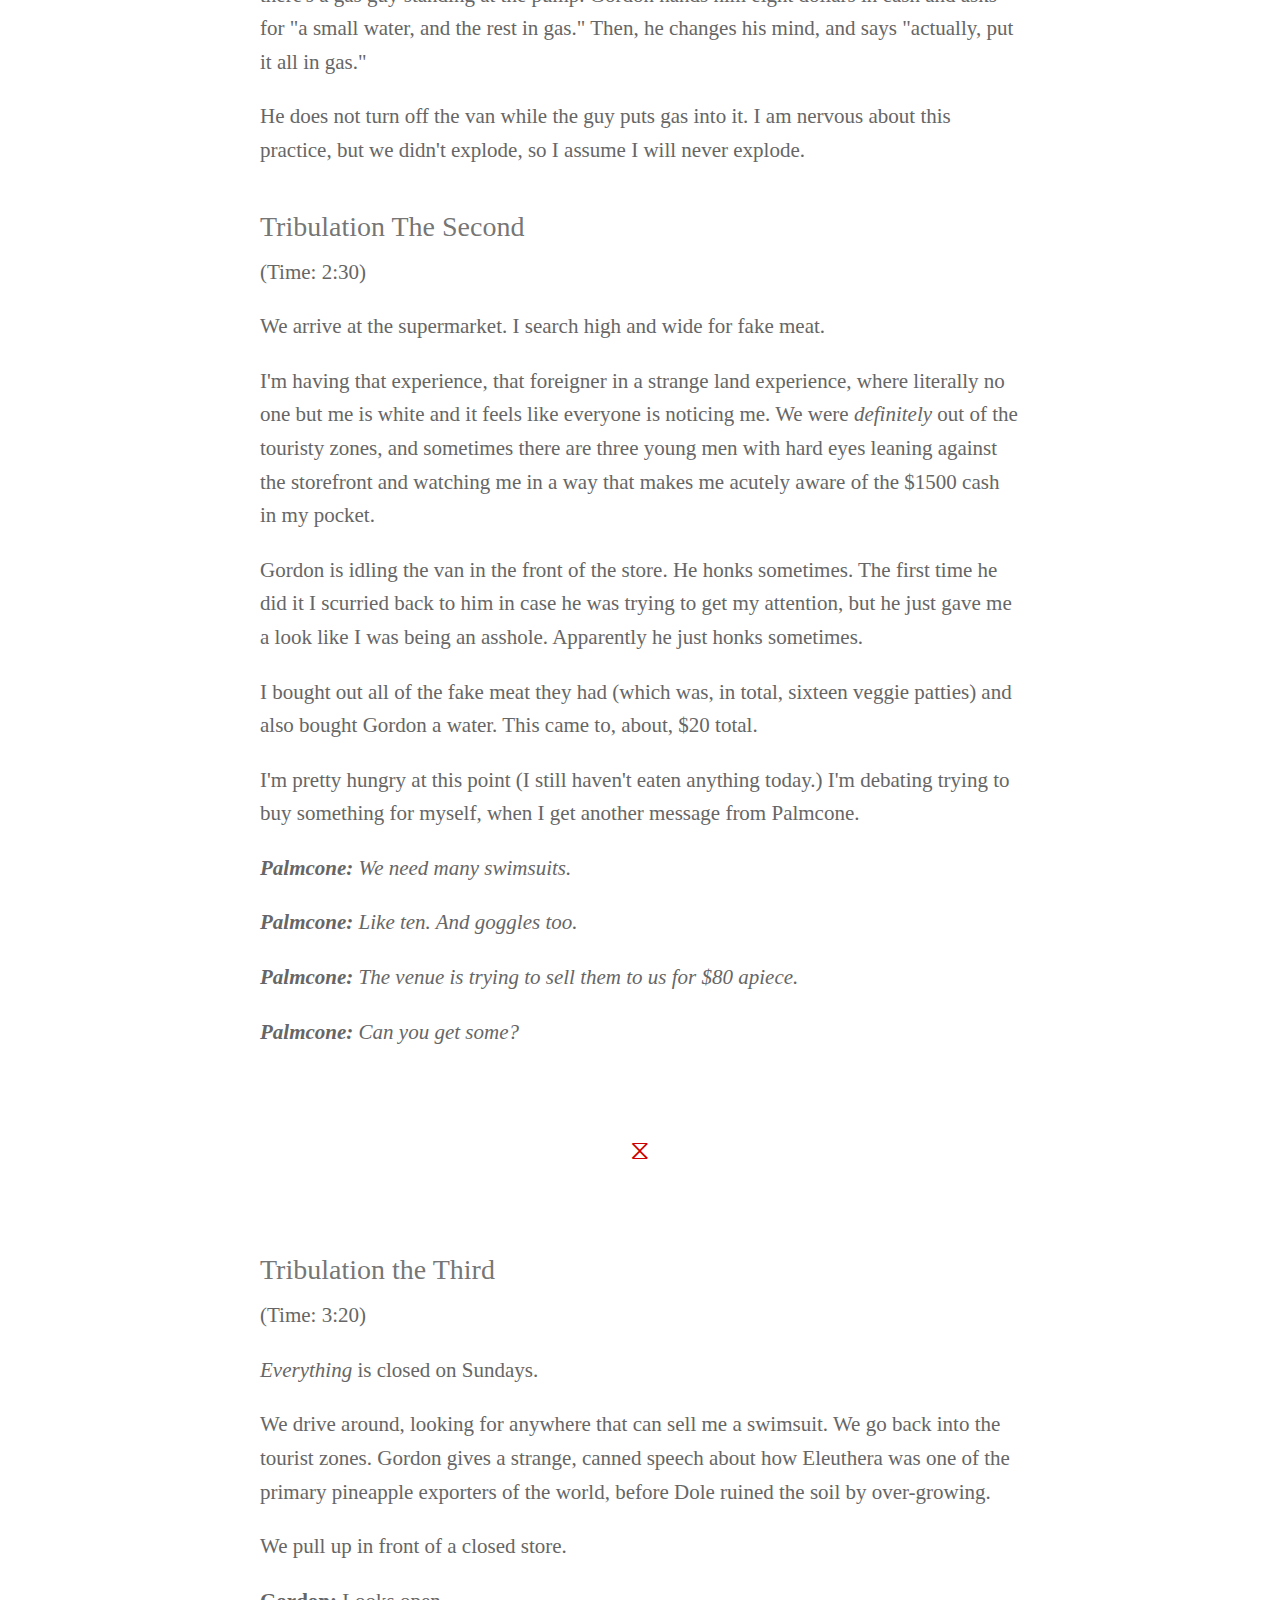
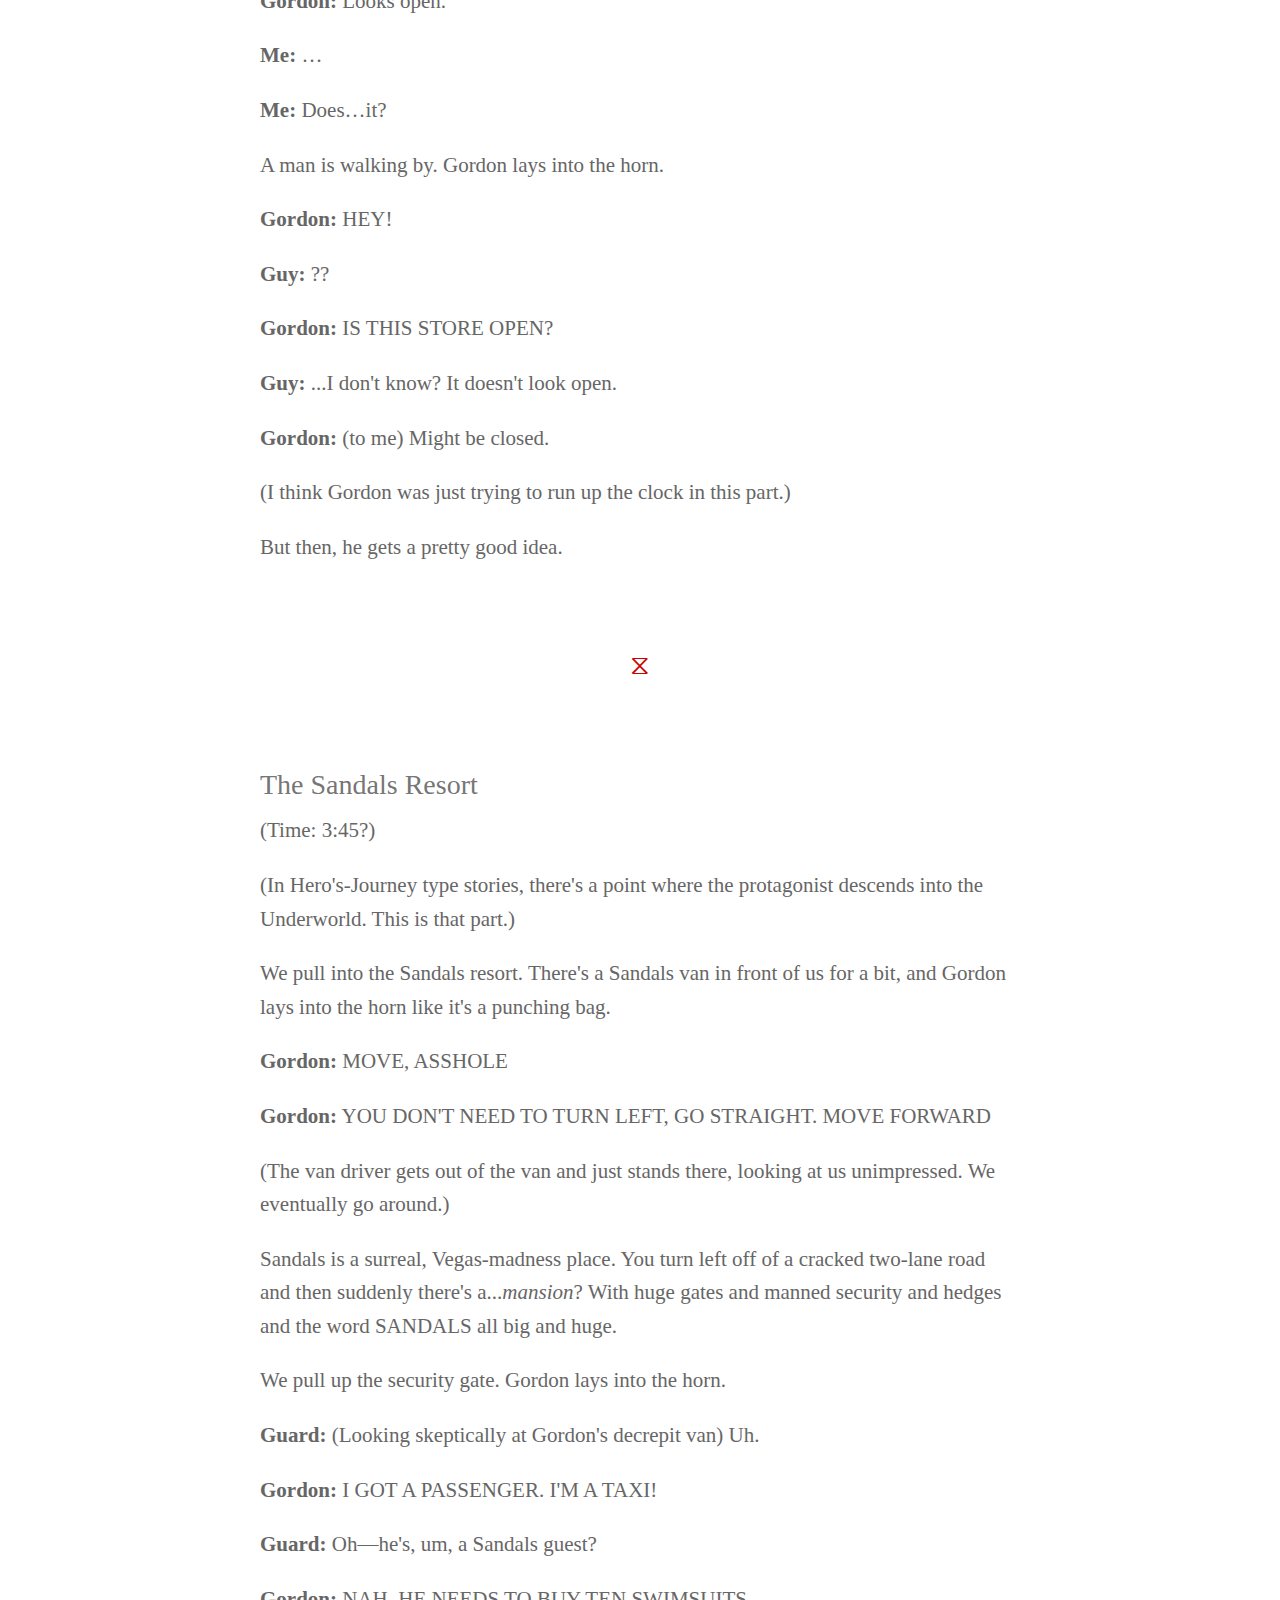
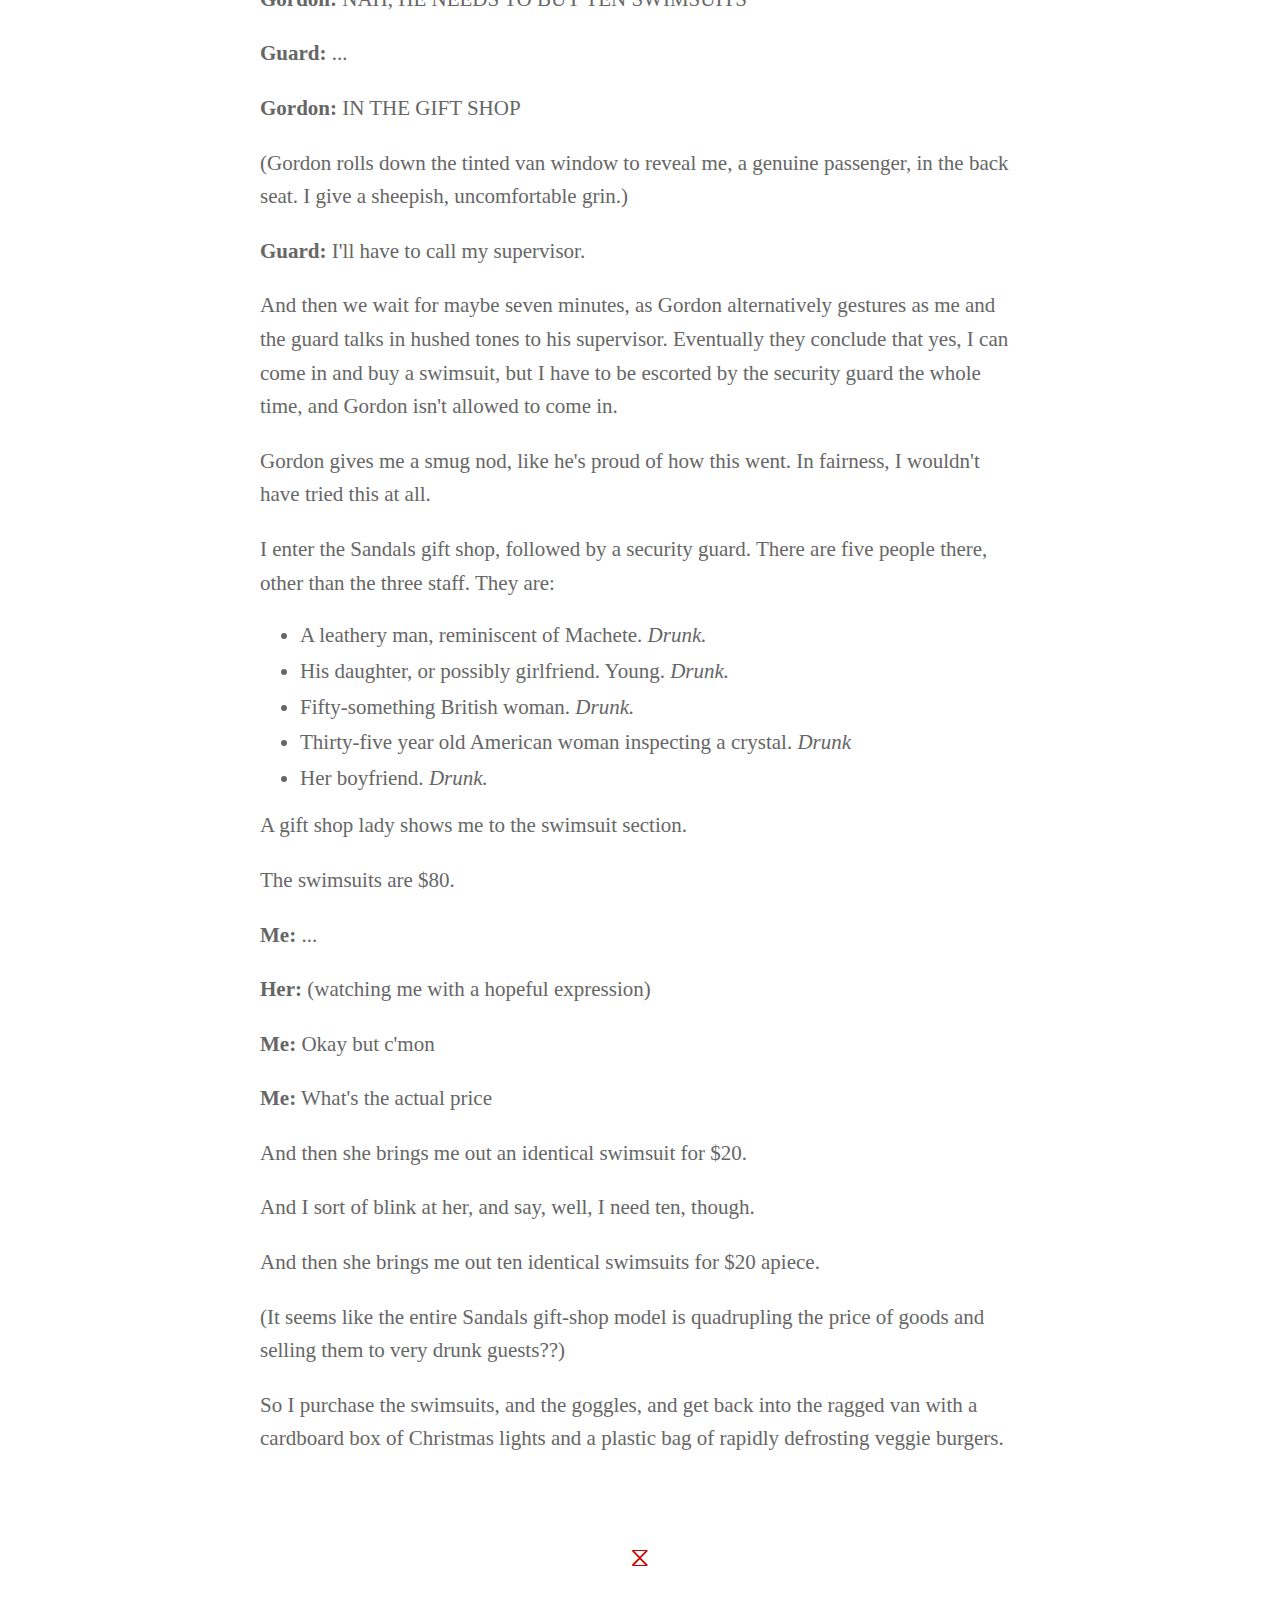
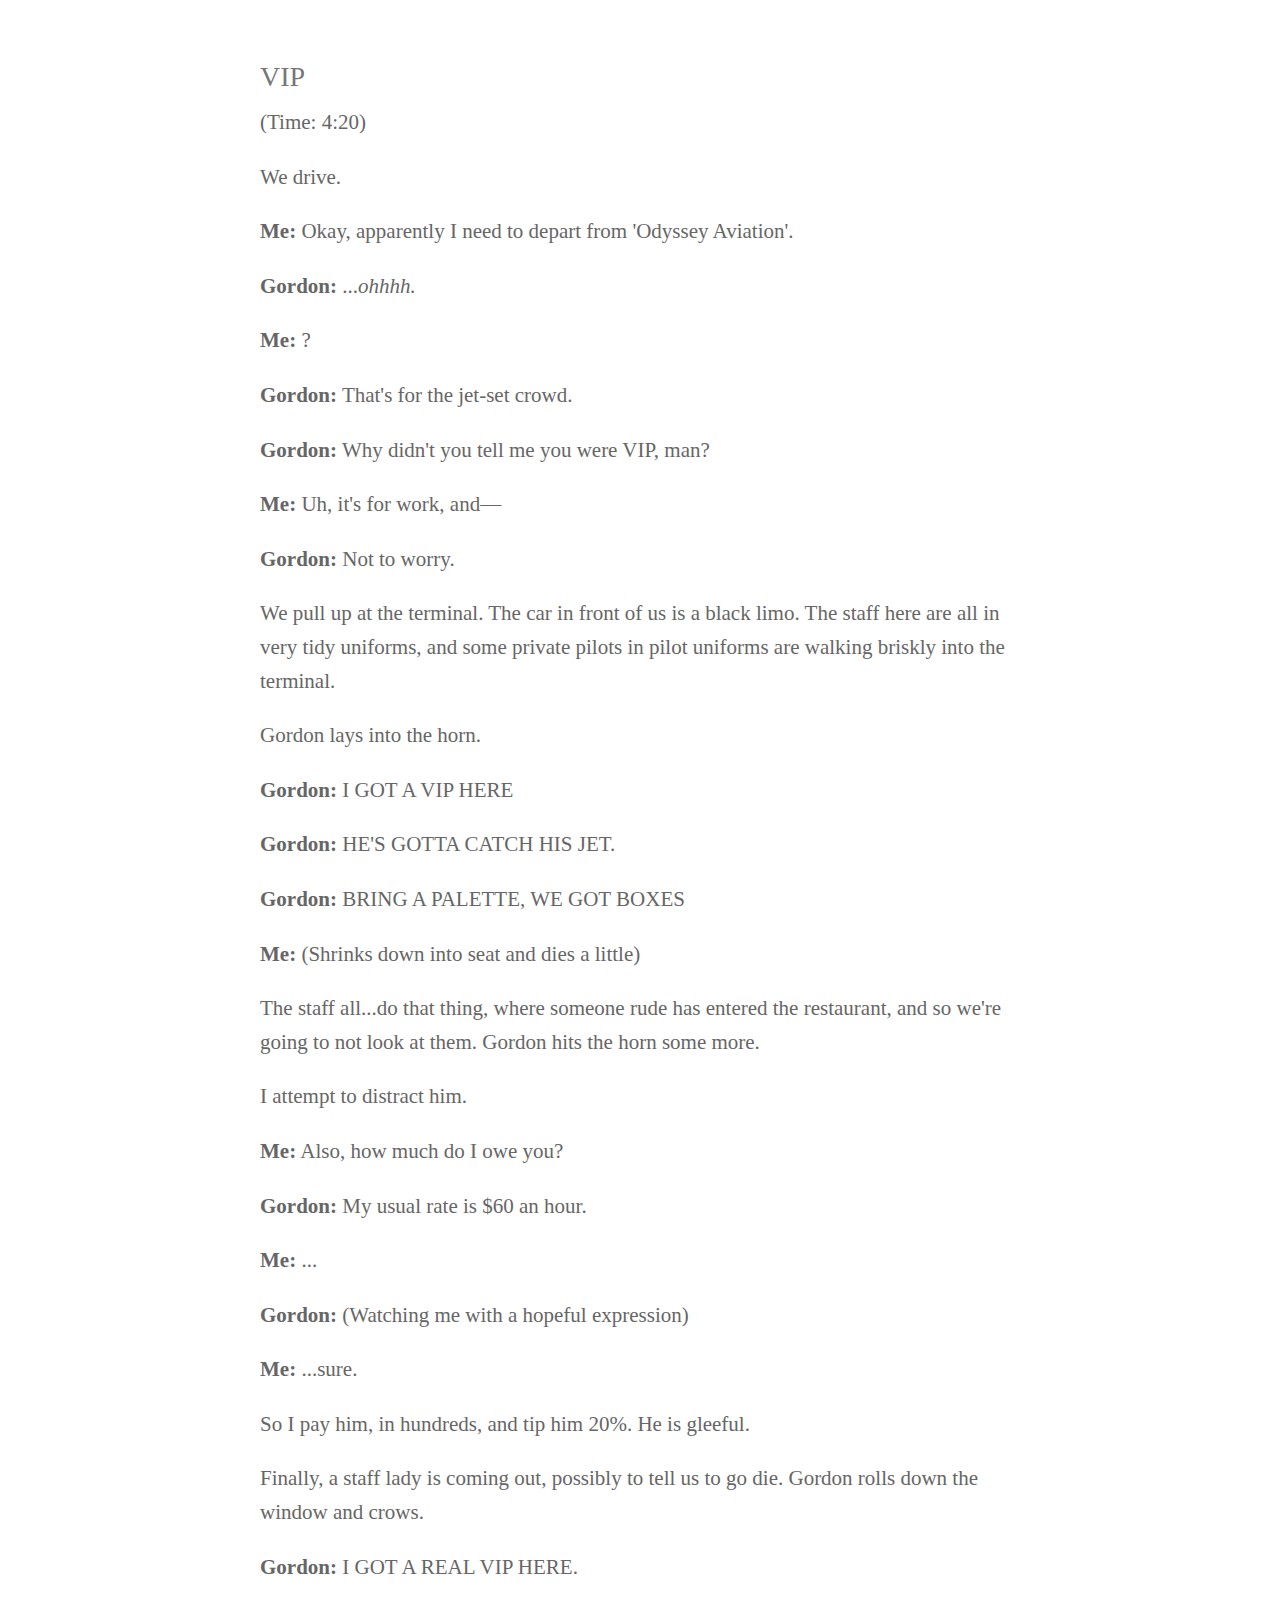
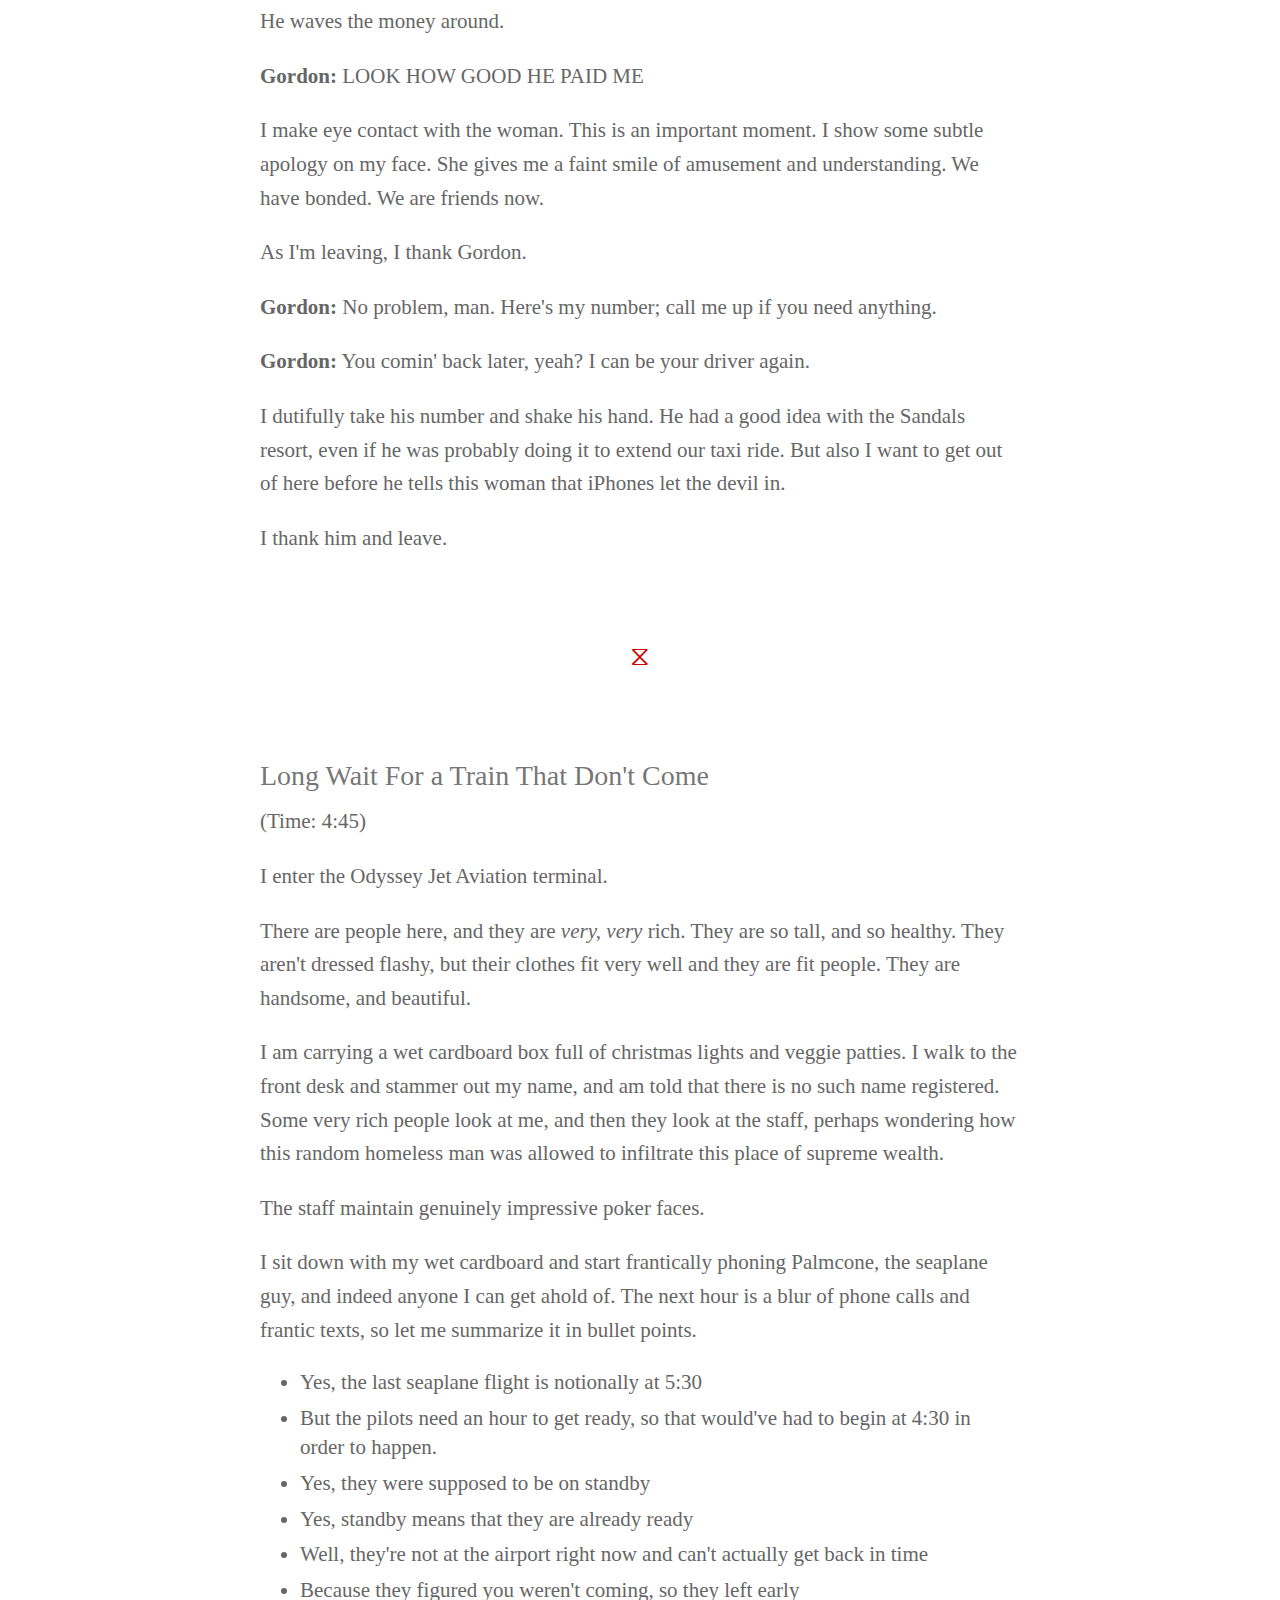
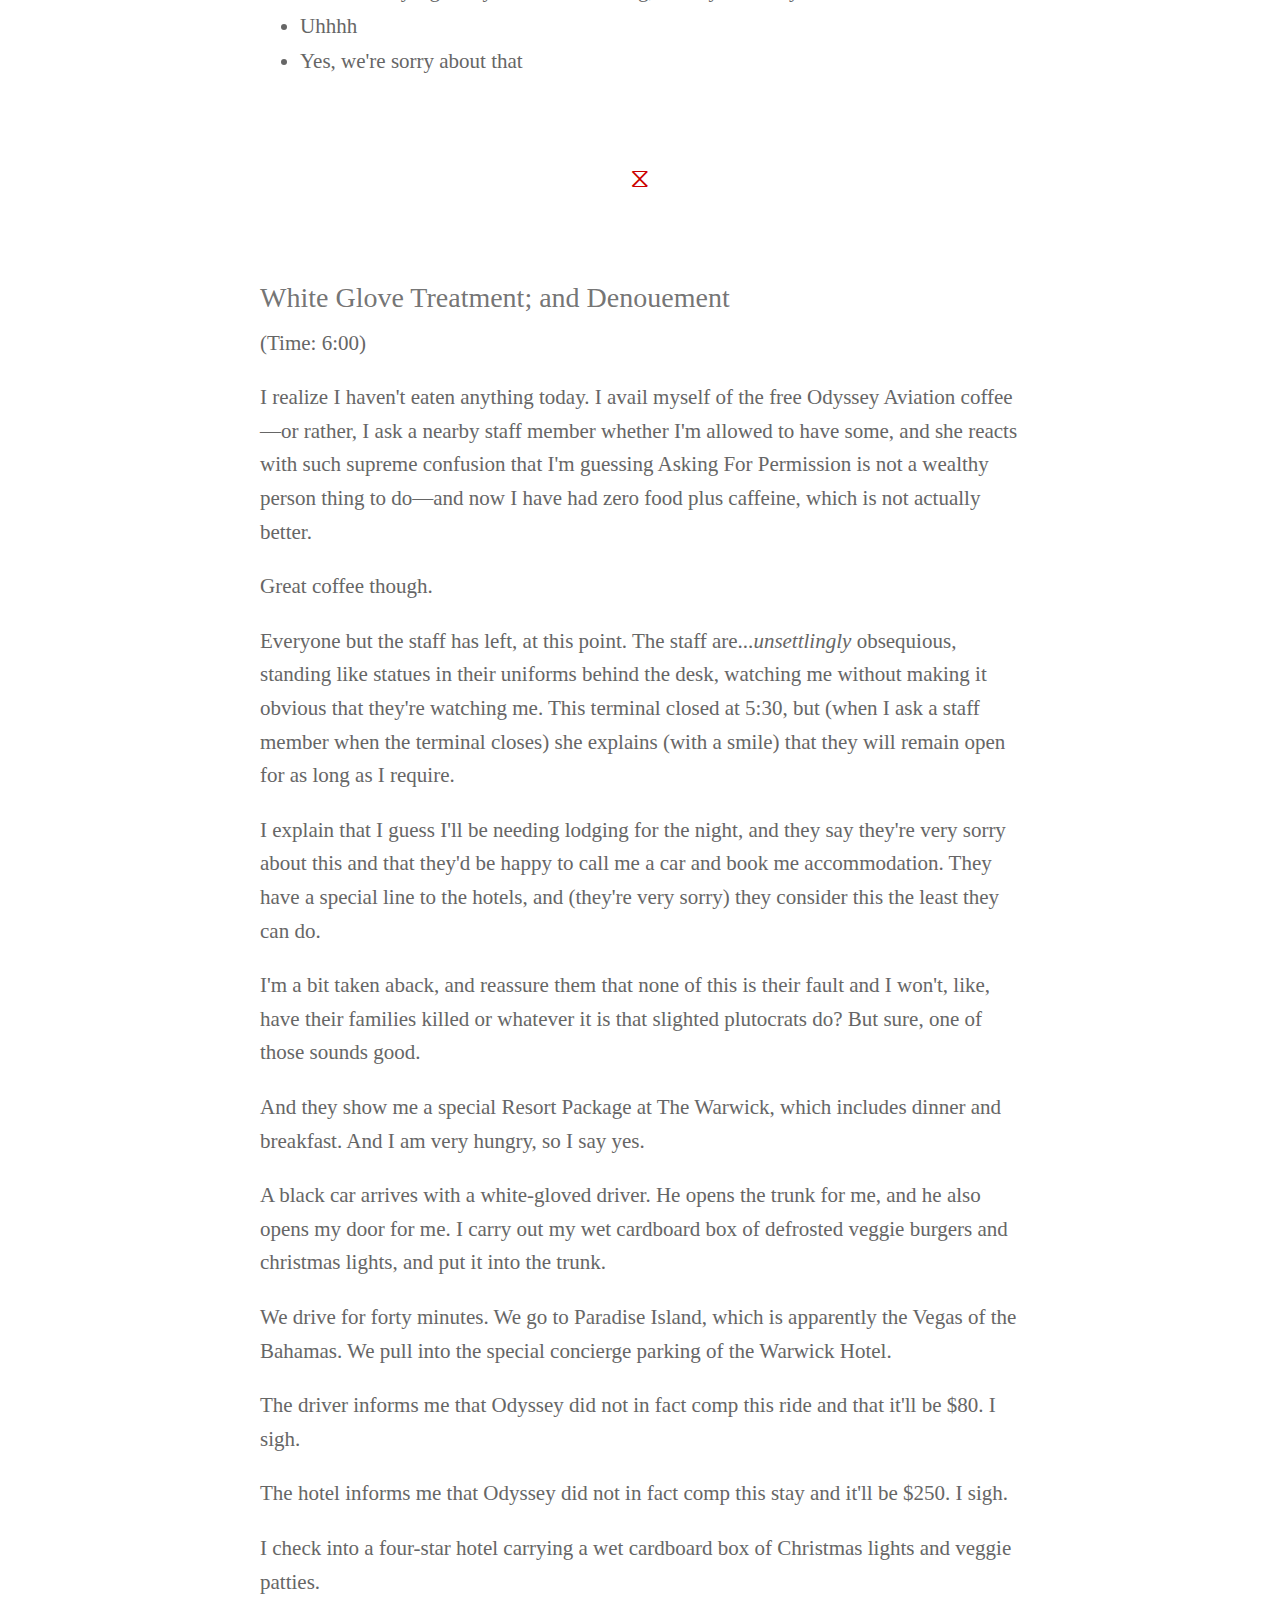
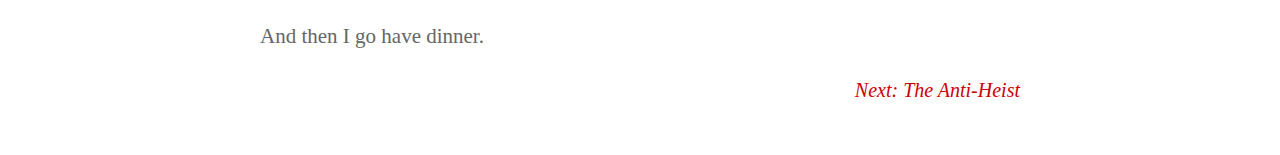
==== commit 29eb78bf: "expand name" ====
--- a/adventures-of-lightcone-1.html
+++ b/adventures-of-lightcone-1.html
@@ -27,10 +27,10 @@
         <p style="font-size: 40px; color:#cc0000">ADVENTURES</p>
         <p style="font-size: 20px; font-style: italic;">of the</p>
         <p style="color:#cc0000; font-size: 40px; letter-spacing: 0.01em"><span>L I G H T C O N E</span><span style="margin-left: 20px;">T E A M</span></p>
-        <p><em>recorded by one</em> <span style="color: #cc0000">Mr. A. Silverbook</span></p>
+        <p><em>recorded by one</em> <span style="color: #cc0000">Mr. Aaron Silverbook</span></p>
         <p style="font-size: 20px;">who on occasion has traveled in their midst</p>
       </div>
-      <a href="adventures-of-lightcone-0.html" class="chapter-link">Previous: Preface</a>
+      <a href="adventures-of-lightcone.html" class="chapter-link">Previous: Preface</a>
       <h1>i. The Logistical Tribulations of March 6th</h1>
       <p>There have been complications.</p>
       <p>I arrived in the Bahamas at noon. I haven't eaten anything, because I was in a hurry to board the plane, and also because waking up at weird times means that I'm not hungry.</p>
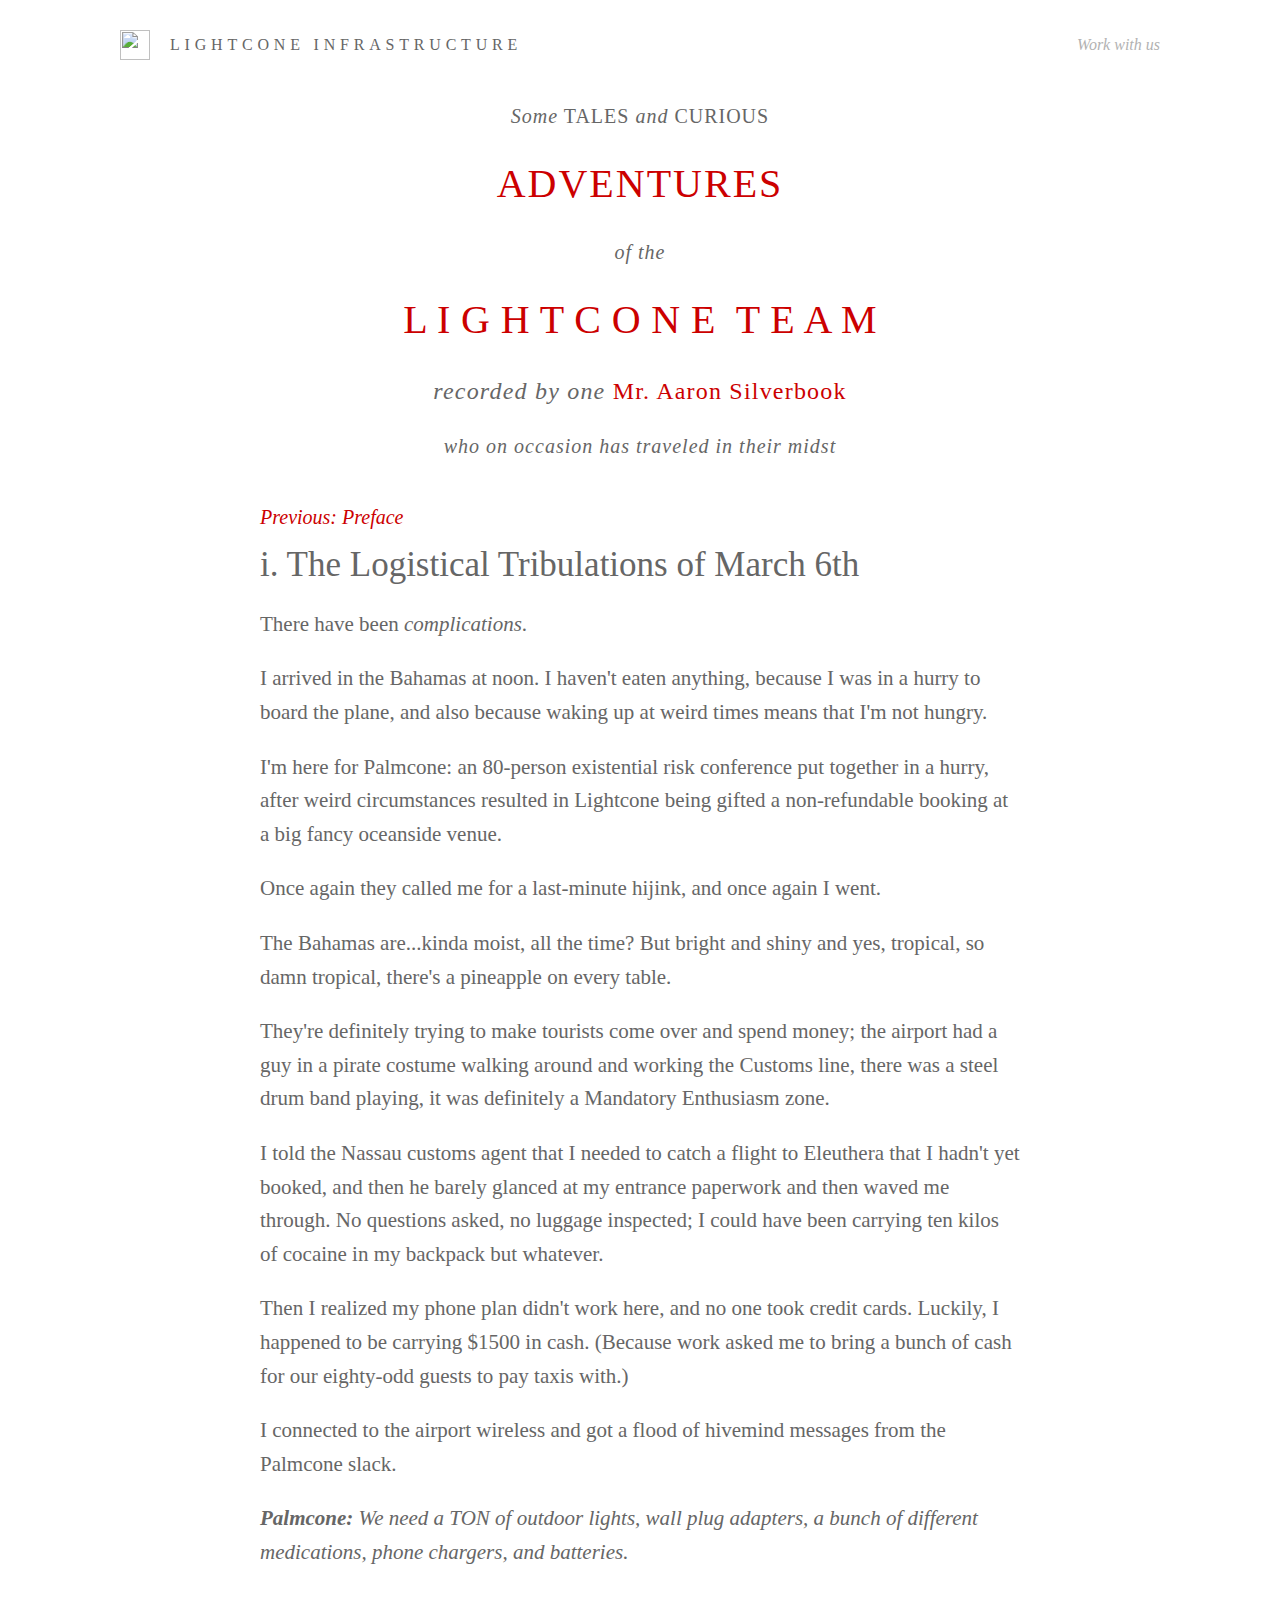
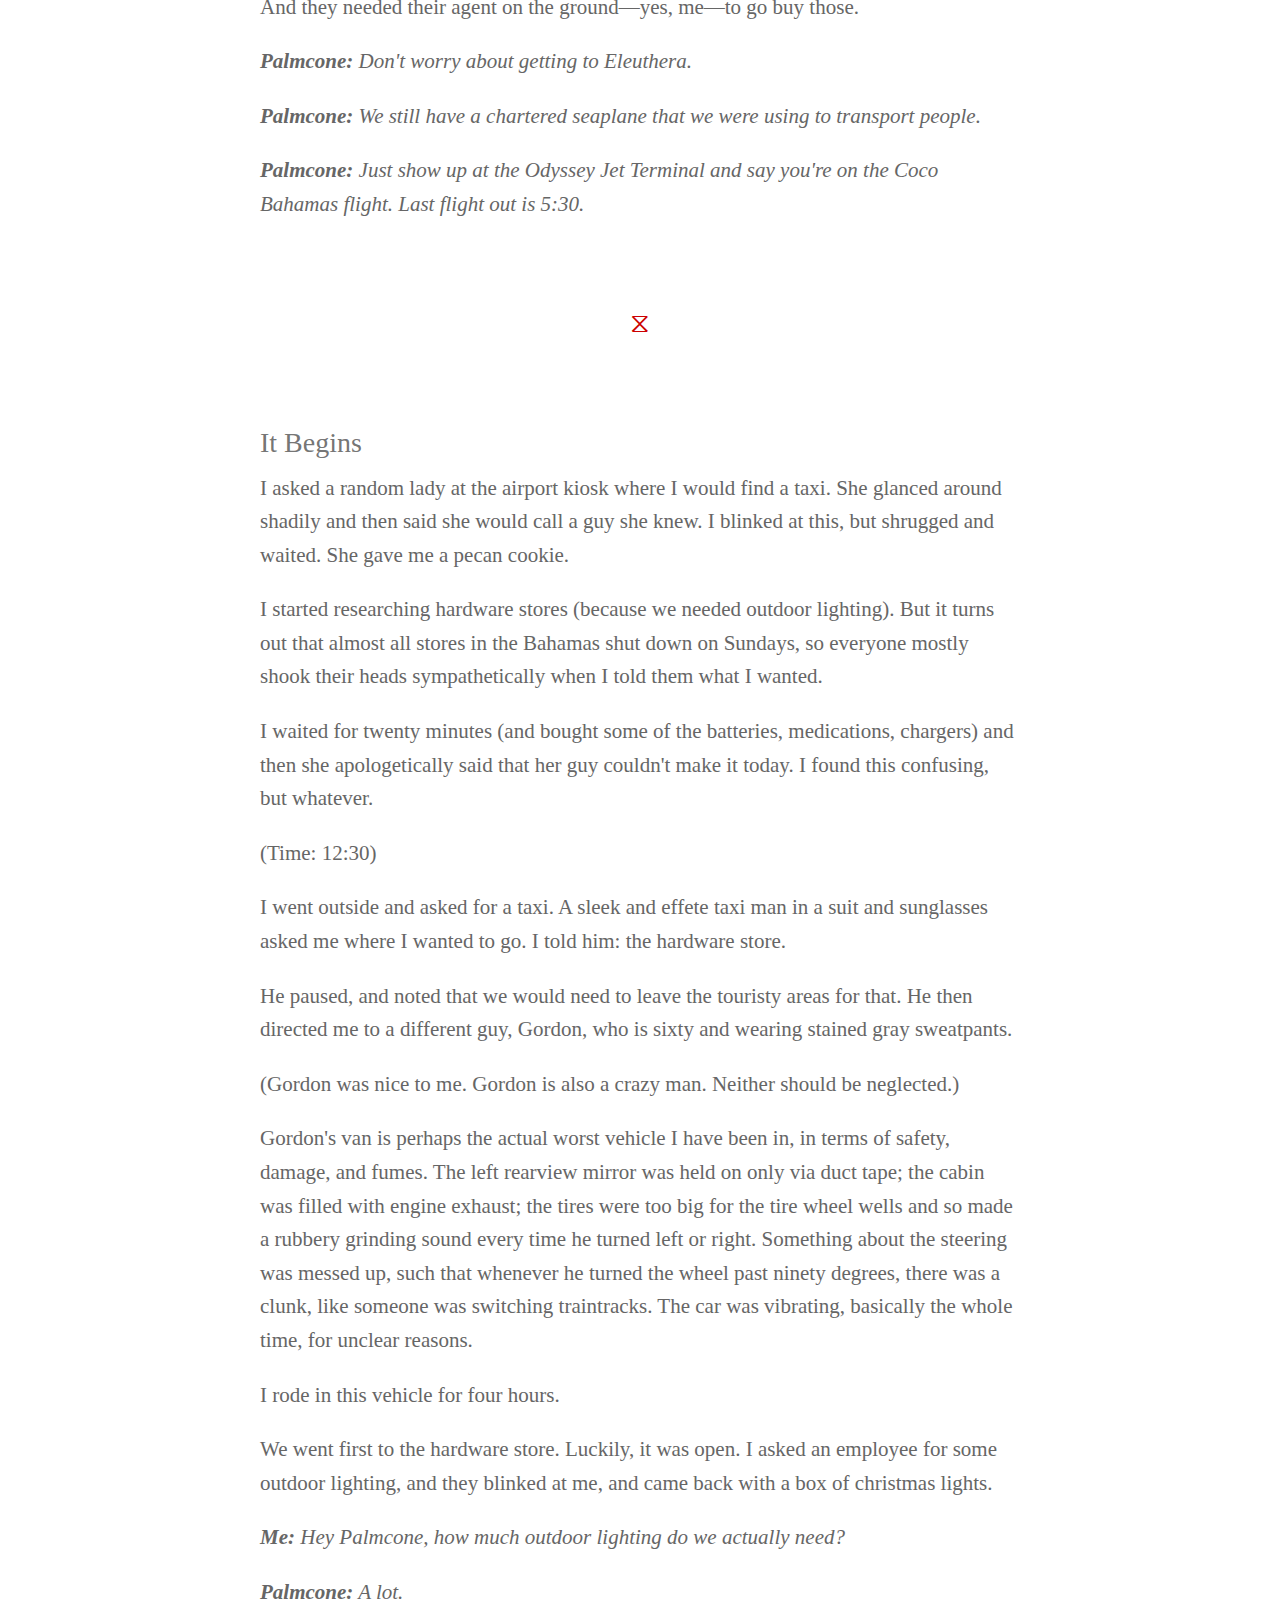
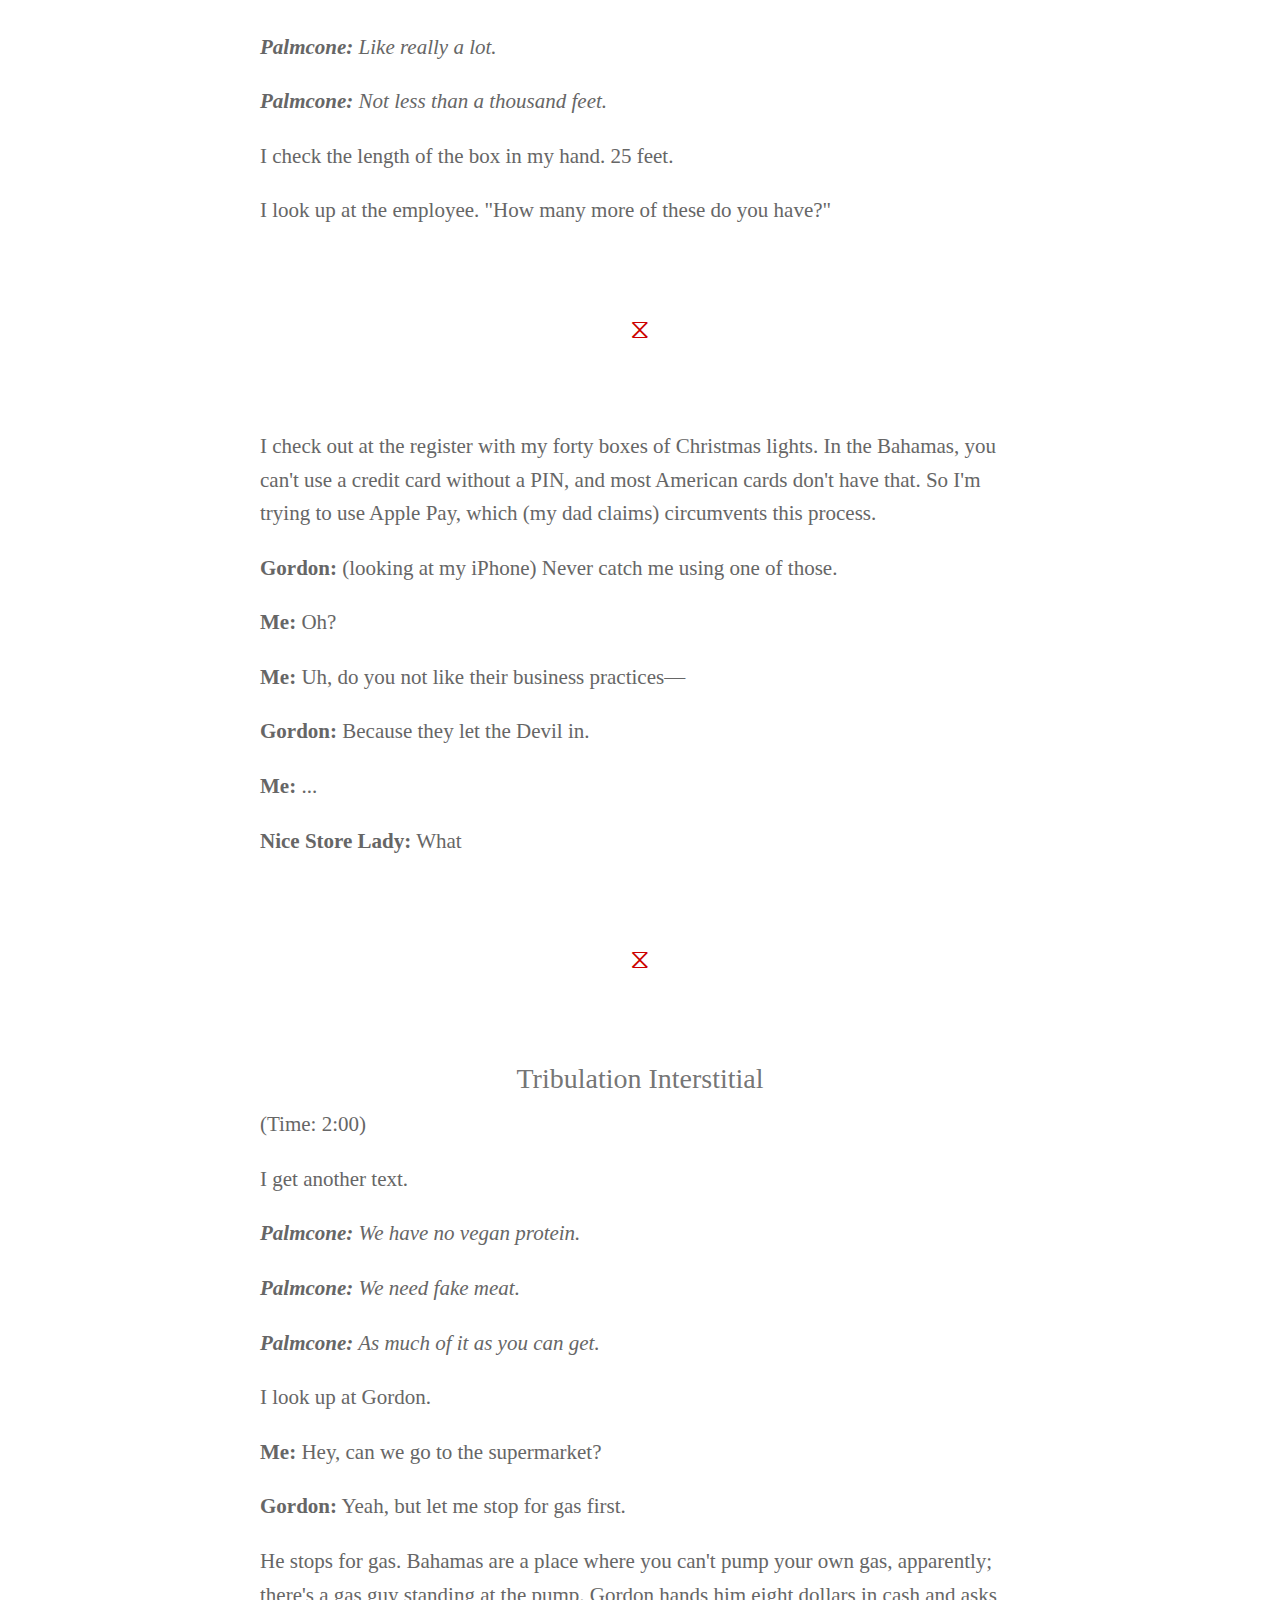
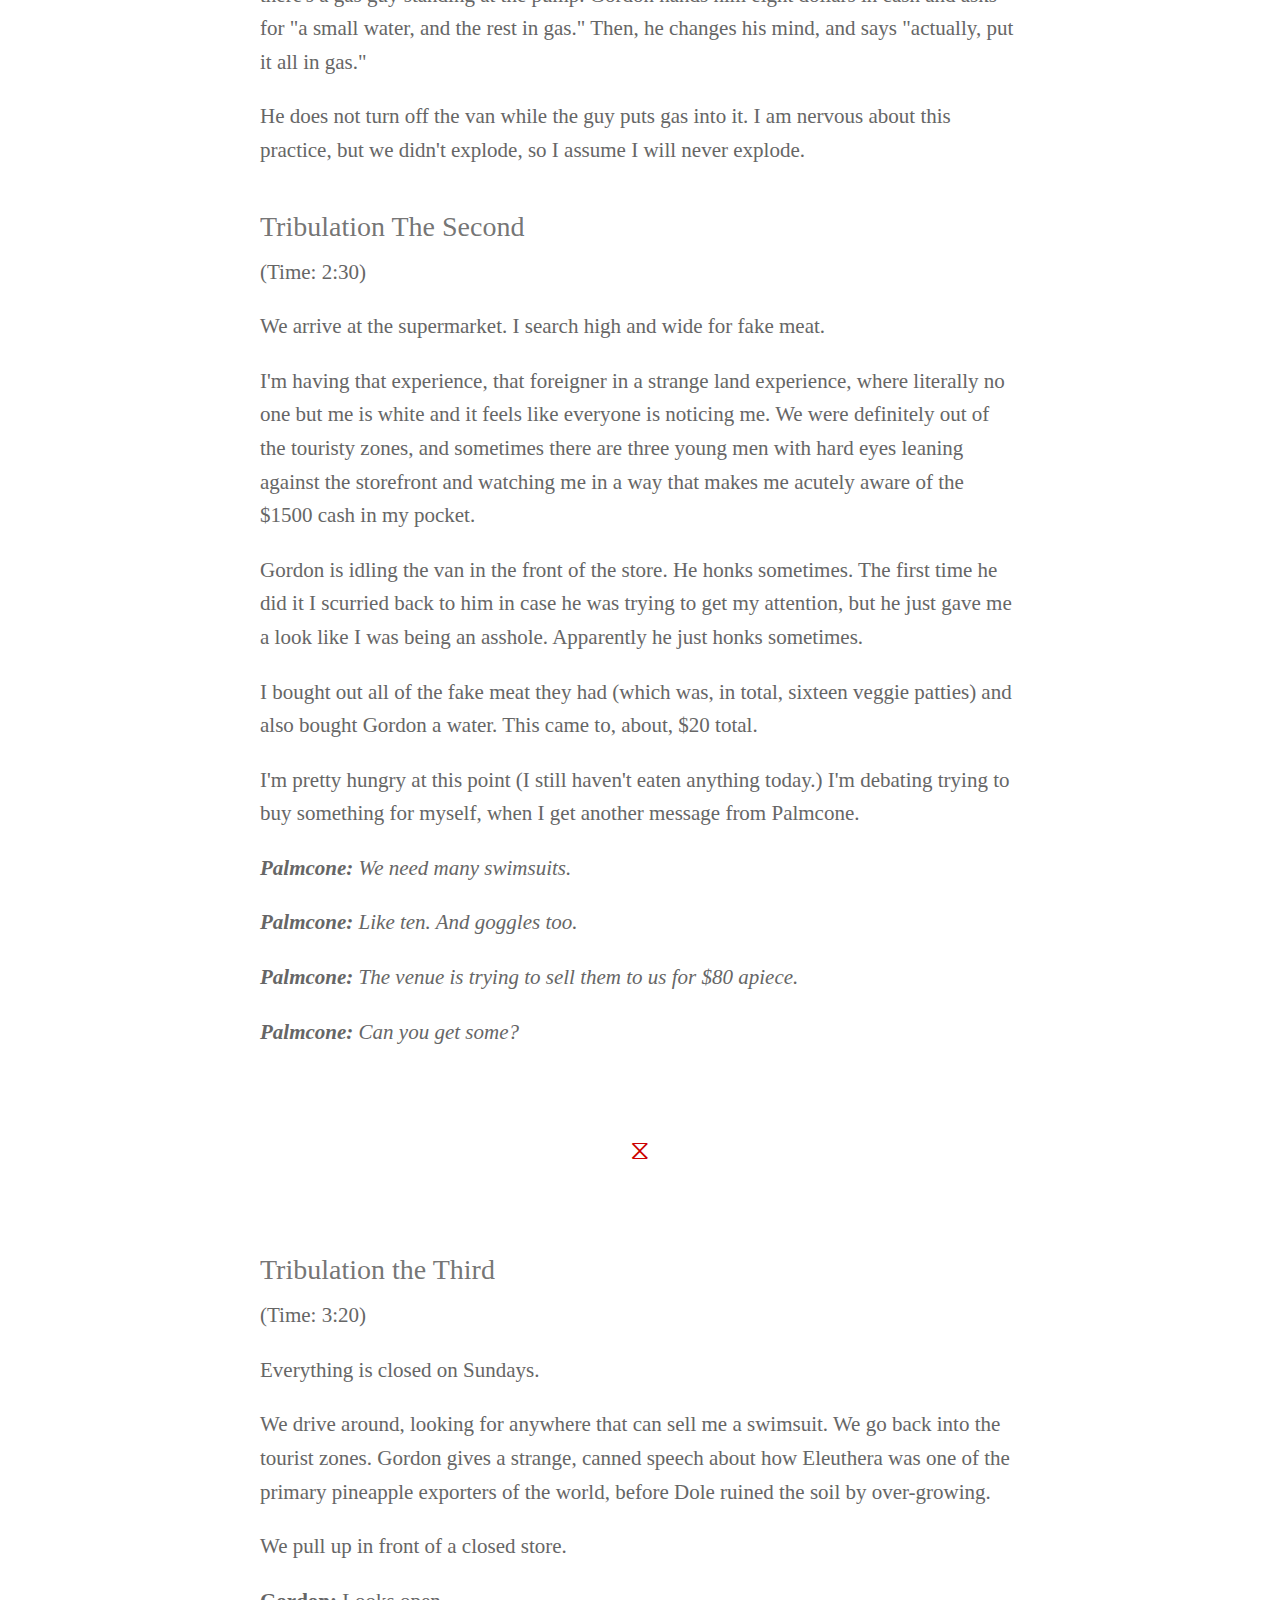
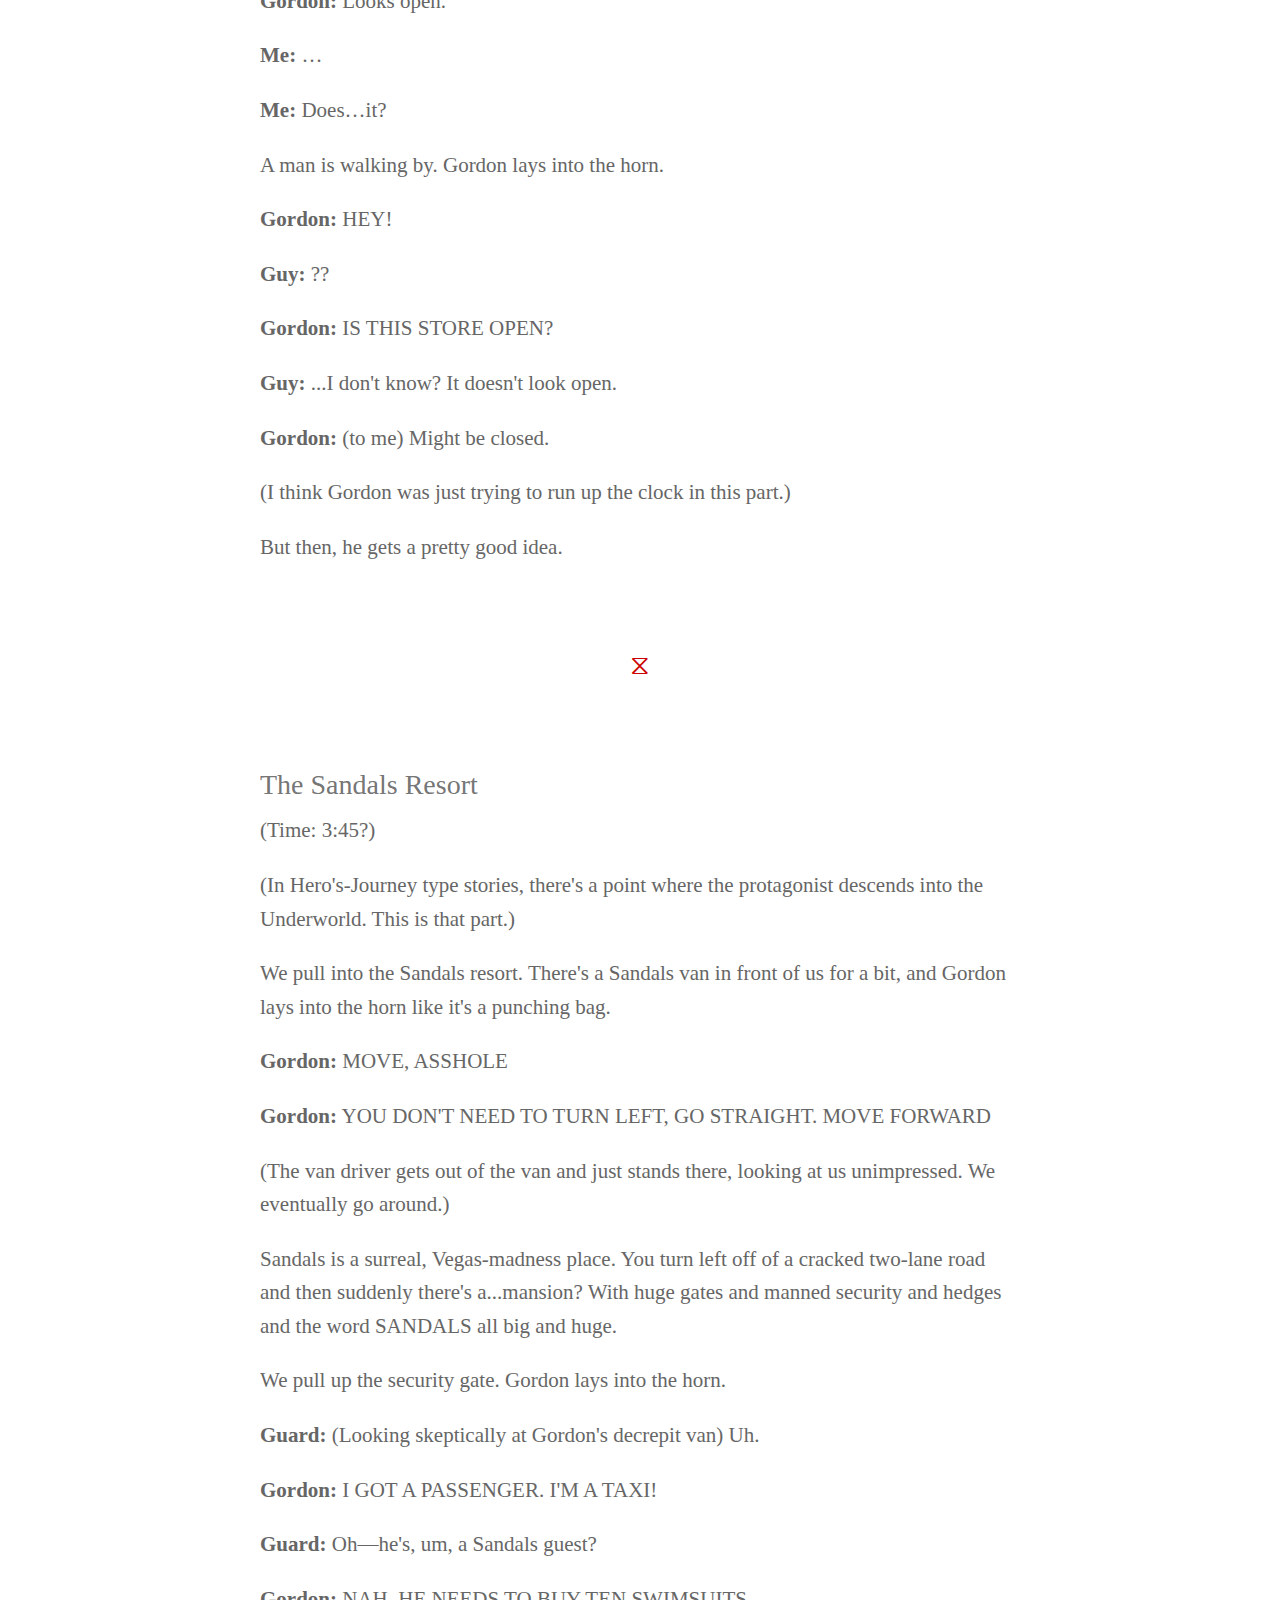
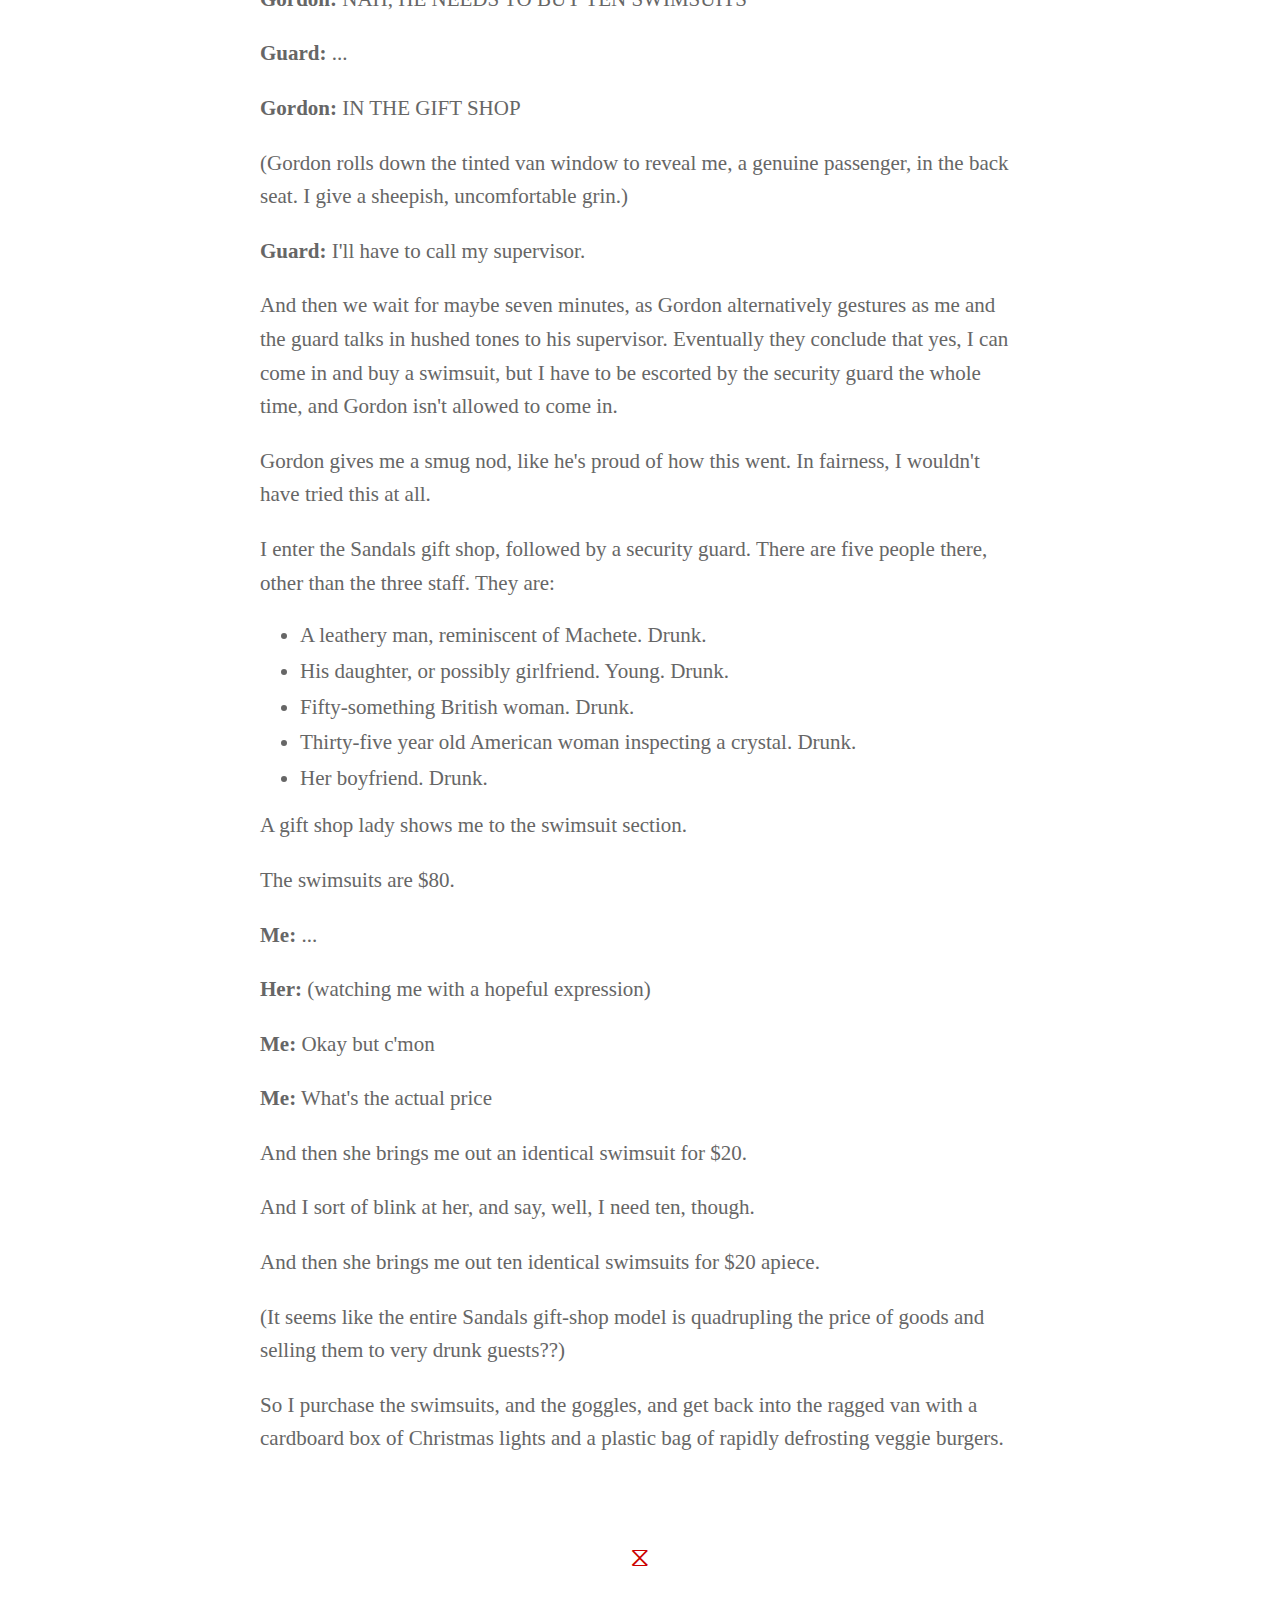
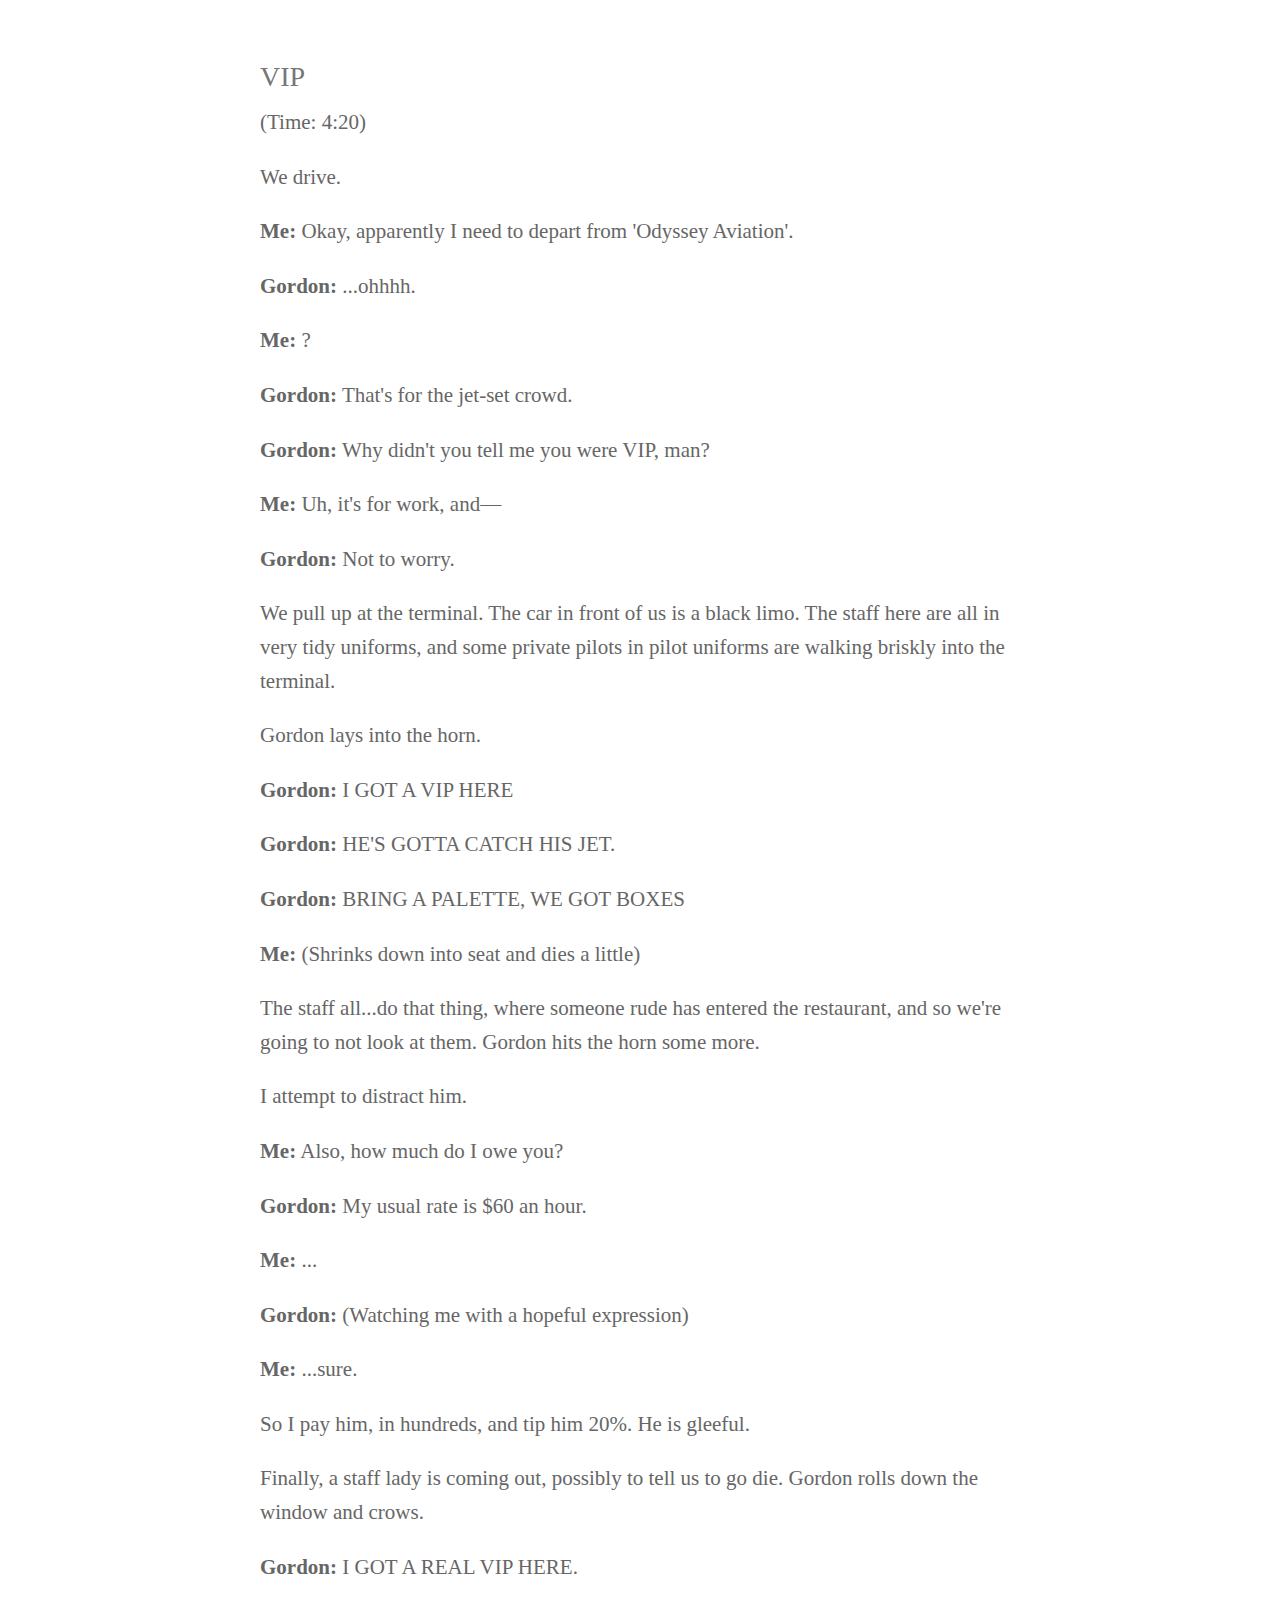
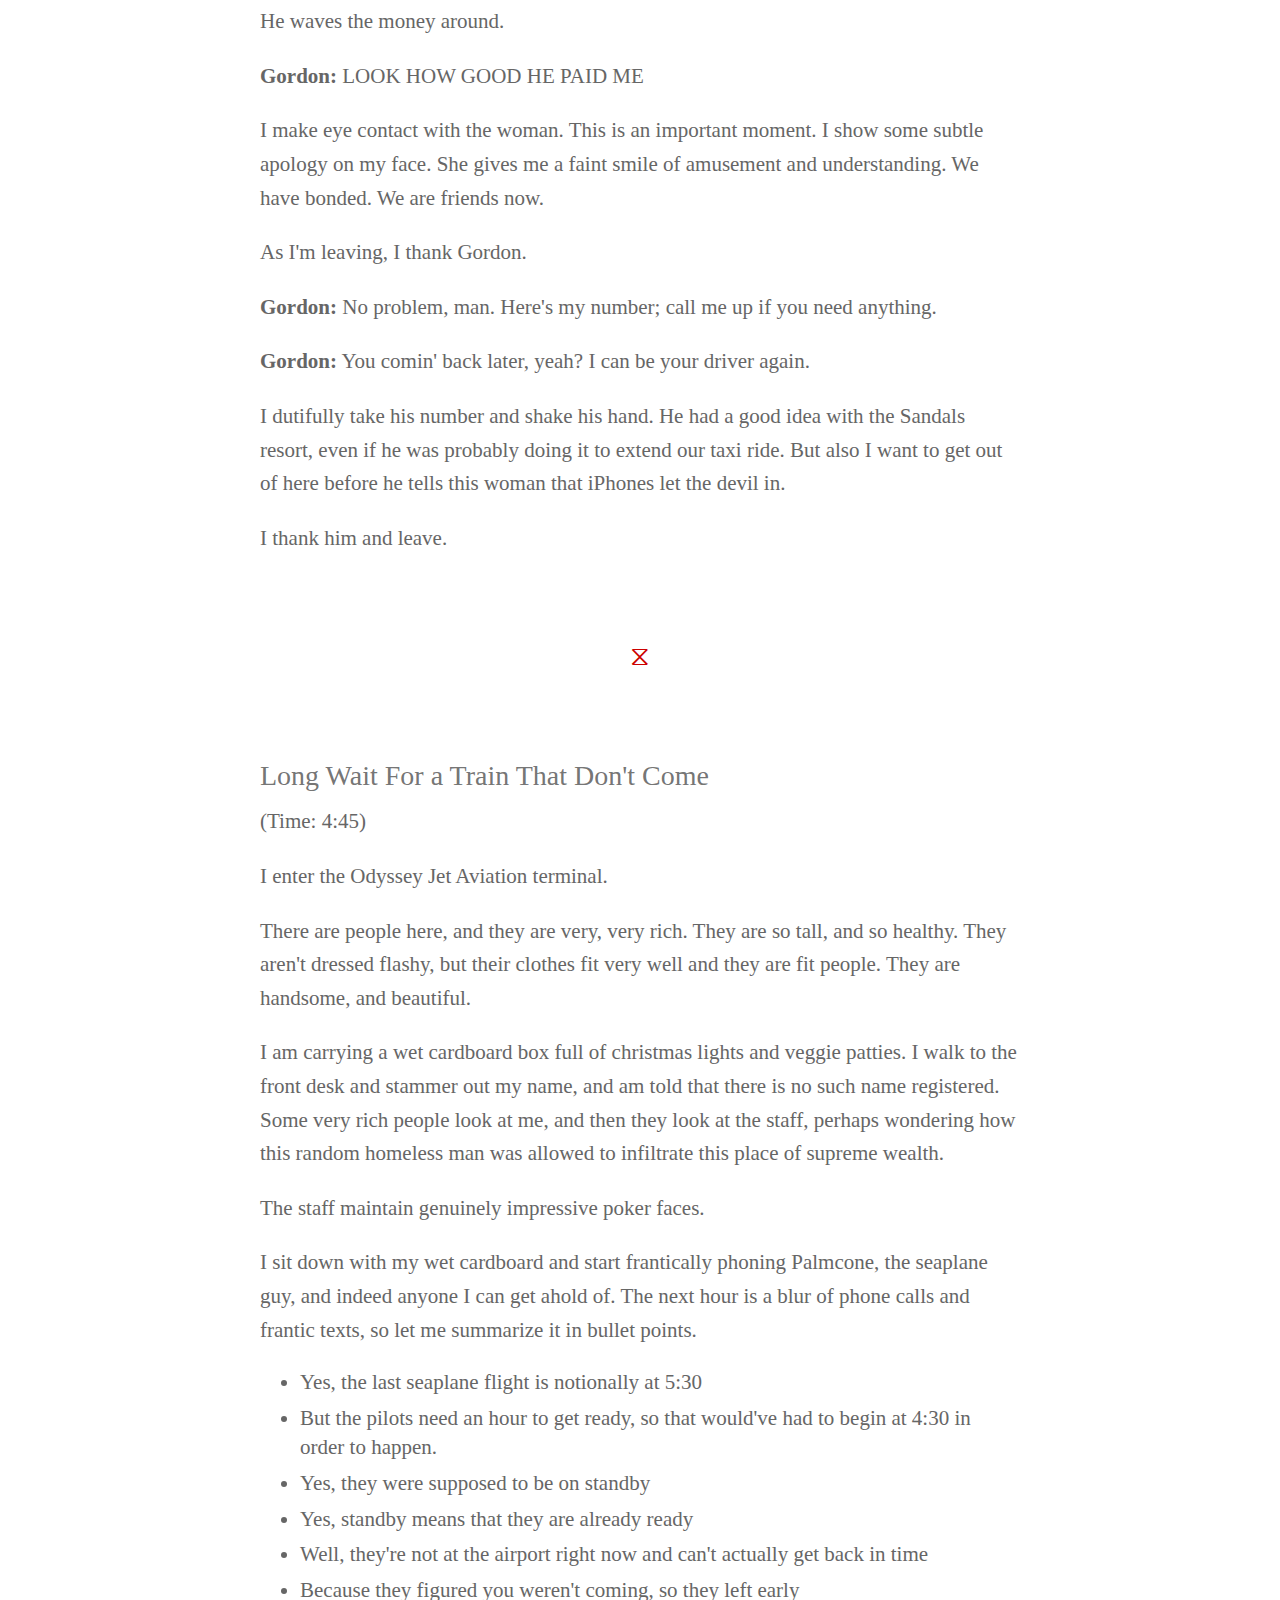
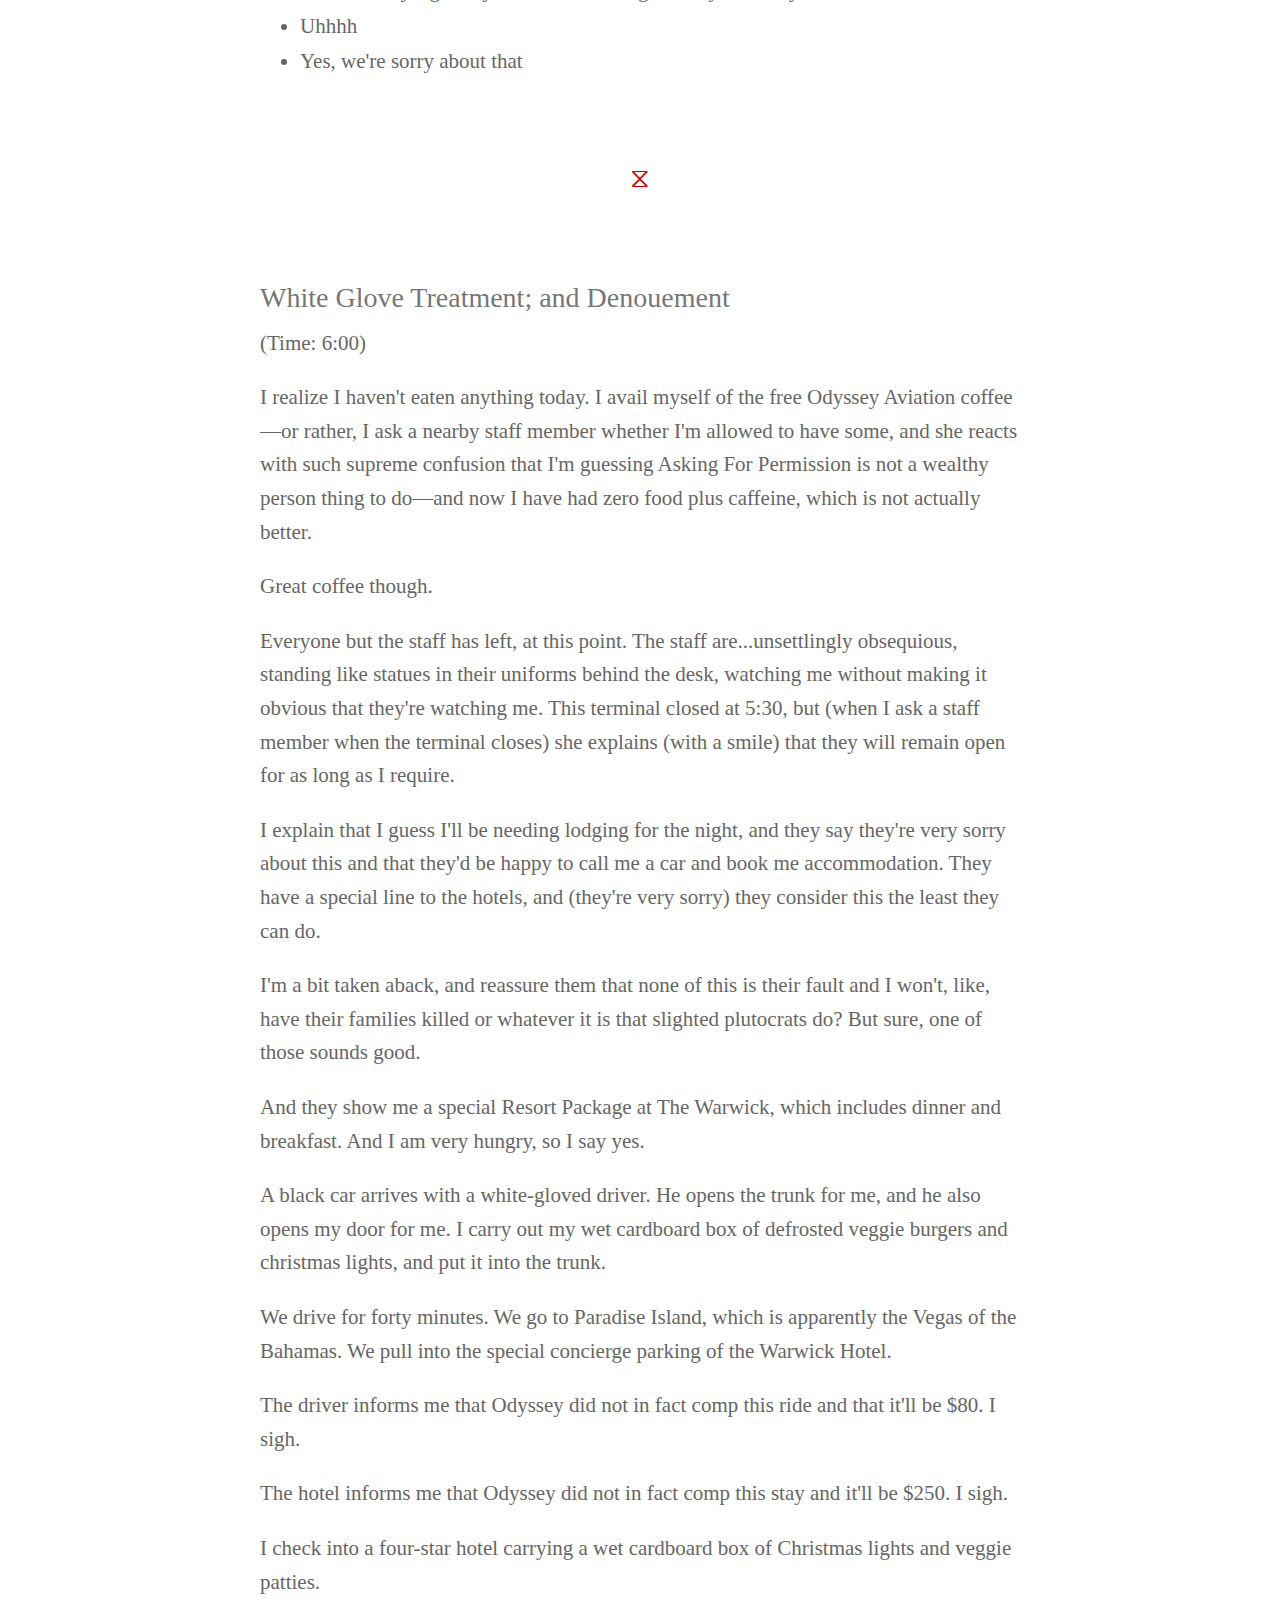
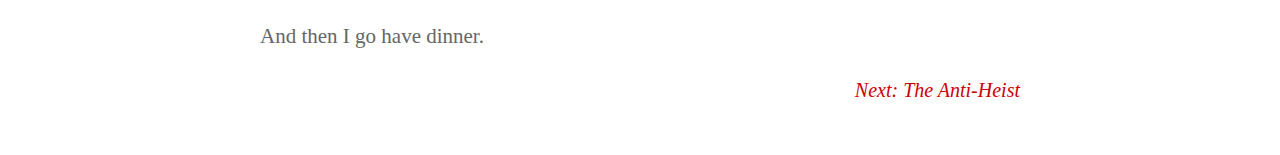
==== commit 265e4688: "remove erroneously inserted italics" ====
--- a/adventures-of-lightcone-1.html
+++ b/adventures-of-lightcone-1.html
@@ -32,17 +32,17 @@
       </div>
       <a href="adventures-of-lightcone.html" class="chapter-link">Previous: Preface</a>
       <h1>i. The Logistical Tribulations of March 6th</h1>
-      <p>There have been complications.</p>
+      <p>There have been <em>complications</em>.</p>
       <p>I arrived in the Bahamas at noon. I haven't eaten anything, because I was in a hurry to board the plane, and also because waking up at weird times means that I'm not hungry.</p>
       <p>I'm here for Palmcone: an 80-person existential risk conference put together in a hurry, after weird circumstances resulted in Lightcone being gifted a non-refundable booking at a big fancy oceanside venue.</p>
       <p>Once again they called me for a last-minute hijink, and once again I went.</p>
-      <p>The Bahamas are...kinda moist, all the time? But bright and shiny and yes, tropical, <em>so damn tropical</em>, there's a pineapple on every table.</p>
-      <p>They're <em>definitely</em> trying to make tourists come over and spend money; the airport had a guy in a pirate costume walking around and working the Customs line, there was a steel drum band playing, it was definitely a Mandatory Enthusiasm zone.</p>
+      <p>The Bahamas are...kinda moist, all the time? But bright and shiny and yes, tropical, so damn tropical, there's a pineapple on every table.</p>
+      <p>They're definitely trying to make tourists come over and spend money; the airport had a guy in a pirate costume walking around and working the Customs line, there was a steel drum band playing, it was definitely a Mandatory Enthusiasm zone.</p>
       <p>I told the Nassau customs agent that I needed to catch a flight to Eleuthera that I hadn't yet booked, and then he barely glanced at my entrance paperwork and then waved me through. No questions asked, no luggage inspected; I could have been carrying ten kilos of cocaine in my backpack but whatever.</p>
       <p>Then I realized my phone plan didn't work here, and no one took credit cards. Luckily, I happened to be carrying $1500 in cash. (Because work asked me to bring a bunch of cash for our eighty-odd guests to pay taxis with.)</p>
       <p>I connected to the airport wireless and got a flood of hivemind messages from the Palmcone slack.</p>
       <p><em><strong>Palmcone:</strong> We need a TON of outdoor lights, wall plug adapters, a bunch of different medications, phone chargers, and batteries.</em></p>
-      <p>And they needed their agent on the ground—yes, <em>me</em>—to go buy those.</p>
+      <p>And they needed their agent on the ground—yes, me—to go buy those.</p>
       <p><em><strong>Palmcone:</strong> Don't worry about getting to Eleuthera.</em></p>
       <p><em><strong>Palmcone:</strong> We still have a chartered seaplane that we were using to transport people.</em></p>
       <p><em><strong>Palmcone:</strong> Just show up at the Odyssey Jet Terminal and say you're on the Coco Bahamas flight. Last flight out is 5:30.</em></p>
@@ -52,10 +52,10 @@
       <p>I started researching hardware stores (because we needed outdoor lighting). But it turns out that almost all stores in the Bahamas shut down on Sundays, so everyone mostly shook their heads sympathetically when I told them what I wanted.</p>
       <p>I waited for twenty minutes (and bought some of the batteries, medications, chargers) and then she apologetically said that her guy couldn't make it today. I found this confusing, but whatever.</p>
       <p>(Time: 12:30)</p>
-      <p>I went outside and asked for a taxi. A sleek and effete taxi man in a suit and sunglasses asked me where I wanted to go. I told him: <em>the hardware store.</em></p>
+      <p>I went outside and asked for a taxi. A sleek and effete taxi man in a suit and sunglasses asked me where I wanted to go. I told him: the hardware store.</p>
       <p>He paused, and noted that we would need to leave the touristy areas for that. He then directed me to a different guy, Gordon, who is sixty and wearing stained gray sweatpants.</p>
-      <p>(Gordon was nice to me. Gordon is also a <em>crazy man</em>. Neither should be neglected.)</p>
-      <p>Gordon's van is perhaps the actual worst vehicle I have been in, in terms of safety, damage, and fumes. The left rearview mirror was held on only via duct tape; the cabin was <em>filled</em> with engine exhaust; the tires were too big for the tire wheel wells and so made a rubbery grinding sound every time he turned left or right. Something about the steering was messed up, such that whenever he turned the wheel past ninety degrees, there was a <em>clunk</em>, like someone was switching traintracks. The car was vibrating, basically the whole time, for unclear reasons.</p>
+      <p>(Gordon was nice to me. Gordon is also a crazy man. Neither should be neglected.)</p>
+      <p>Gordon's van is perhaps the actual worst vehicle I have been in, in terms of safety, damage, and fumes. The left rearview mirror was held on only via duct tape; the cabin was filled with engine exhaust; the tires were too big for the tire wheel wells and so made a rubbery grinding sound every time he turned left or right. Something about the steering was messed up, such that whenever he turned the wheel past ninety degrees, there was a clunk, like someone was switching traintracks. The car was vibrating, basically the whole time, for unclear reasons.</p>
       <p>I rode in this vehicle for four hours.</p>
       <p>We went first to the hardware store. Luckily, it was open. I asked an employee for some outdoor lighting, and they blinked at me, and came back with a box of christmas lights.</p>
       <p><em><strong>Me:</strong> Hey Palmcone, how much outdoor lighting do we actually need?</em></p>
@@ -87,7 +87,7 @@
       <h2>Tribulation The Second</h2>
       <p>(Time: 2:30)</p>
       <p>We arrive at the supermarket. I search high and wide for fake meat.</p>
-      <p>I'm having that experience, that foreigner in a strange land experience, where literally no one but me is white and it feels like everyone is noticing me. We were <em>definitely</em> out of the touristy zones, and sometimes there are three young men with hard eyes leaning against the storefront and watching me in a way that makes me acutely aware of the $1500 cash in my pocket.</p>
+      <p>I'm having that experience, that foreigner in a strange land experience, where literally no one but me is white and it feels like everyone is noticing me. We were definitely out of the touristy zones, and sometimes there are three young men with hard eyes leaning against the storefront and watching me in a way that makes me acutely aware of the $1500 cash in my pocket.</p>
       <p>Gordon is idling the van in the front of the store. He honks sometimes. The first time he did it I scurried back to him in case he was trying to get my attention, but he just gave me a look like I was being an asshole. Apparently he just honks sometimes.</p>
       <p>I bought out all of the fake meat they had (which was, in total, sixteen veggie patties) and also bought Gordon a water. This came to, about, $20 total.</p>
       <p>I'm pretty hungry at this point (I still haven't eaten anything today.) I'm debating trying to buy something for myself, when I get another message from Palmcone.</p>
@@ -98,7 +98,7 @@
       <div class="section-separator-cone">⧖</div>
       <h2>Tribulation the Third</h2>
       <p>(Time: 3:20)</p>
-      <p><em>Everything</em> is closed on Sundays.</p>
+      <p>Everything is closed on Sundays.</p>
       <p>We drive around, looking for anywhere that can sell me a swimsuit. We go back into the tourist zones. Gordon gives a strange, canned speech about how Eleuthera was one of the primary pineapple exporters of the world, before Dole ruined the soil by over-growing.</p>
       <p>We pull up in front of a closed store.</p>
       <p><strong>Gordon:</strong> Looks open.</p>
@@ -120,7 +120,7 @@
       <p><strong>Gordon:</strong> MOVE, ASSHOLE</p>
       <p><strong>Gordon:</strong> YOU DON'T NEED TO TURN LEFT, GO STRAIGHT. MOVE FORWARD</p>
       <p>(The van driver gets out of the van and just stands there, looking at us unimpressed. We eventually go around.)</p>
-      <p>Sandals is a surreal, Vegas-madness place. You turn left off of a cracked two-lane road and then suddenly there's a...<em>mansion</em>? With huge gates and manned security and hedges and the word SANDALS all big and huge.</p>
+      <p>Sandals is a surreal, Vegas-madness place. You turn left off of a cracked two-lane road and then suddenly there's a...mansion? With huge gates and manned security and hedges and the word SANDALS all big and huge.</p>
       <p>We pull up the security gate. Gordon lays into the horn.</p>
       <p><strong>Guard:</strong> (Looking skeptically at Gordon's decrepit van) Uh.</p>
       <p><strong>Gordon:</strong> I GOT A PASSENGER. I'M A TAXI!</p>
@@ -134,11 +134,11 @@
       <p>Gordon gives me a smug nod, like he's proud of how this went. In fairness, I wouldn't have tried this at all.</p>
       <p>I enter the Sandals gift shop, followed by a security guard. There are five people there, other than the three staff. They are:</p>
       <ul>
-        <li>A leathery man, reminiscent of Machete. <em>Drunk.</em></li>
-        <li>His daughter, or possibly girlfriend. Young. <em>Drunk.</em></li>
-        <li>Fifty-something British woman. <em>Drunk.</em></li>
-        <li>Thirty-five year old American woman inspecting a crystal. <em>Drunk</em></li>
-        <li>Her boyfriend. <em>Drunk.</em></li>
+        <li>A leathery man, reminiscent of Machete. Drunk.</li>
+        <li>His daughter, or possibly girlfriend. Young. Drunk.</li>
+        <li>Fifty-something British woman. Drunk.</li>
+        <li>Thirty-five year old American woman inspecting a crystal. Drunk.</li>
+        <li>Her boyfriend. Drunk.</li>
       </ul>
       <p>A gift shop lady shows me to the swimsuit section.</p>
       <p>The swimsuits are $80.</p>
@@ -156,7 +156,7 @@
       <p>(Time: 4:20)</p>
       <p>We drive.</p>
       <p><strong>Me:</strong> Okay, apparently I need to depart from 'Odyssey Aviation'.</p>
-      <p><strong>Gordon:</strong> ...<em>ohhhh.</em></p>
+      <p><strong>Gordon:</strong> ...ohhhh.</p>
       <p><strong>Me:</strong> ?</p>
       <p><strong>Gordon:</strong> That's for the jet-set crowd.</p>
       <p><strong>Gordon:</strong> Why didn't you tell me you were VIP, man?</p>
@@ -190,7 +190,7 @@
       <h2>Long Wait For a Train That Don't Come</h2>
       <p>(Time: 4:45)</p>
       <p>I enter the Odyssey Jet Aviation terminal.</p>
-      <p>There are people here, and they are <em>very, very</em> rich. They are so tall, and so healthy. They aren't dressed flashy, but their clothes fit very well and they are fit people. They are handsome, and beautiful.</p>
+      <p>There are people here, and they are very, very rich. They are so tall, and so healthy. They aren't dressed flashy, but their clothes fit very well and they are fit people. They are handsome, and beautiful.</p>
       <p>I am carrying a wet cardboard box full of christmas lights and veggie patties. I walk to the front desk and stammer out my name, and am told that there is no such name registered. Some very rich people look at me, and then they look at the staff, perhaps wondering how this random homeless man was allowed to infiltrate this place of supreme wealth.</p>
       <p>The staff maintain genuinely impressive poker faces.</p>
       <p>I sit down with my wet cardboard and start frantically phoning Palmcone, the seaplane guy, and indeed anyone I can get ahold of. The next hour is a blur of phone calls and frantic texts, so let me summarize it in bullet points.</p>
@@ -209,7 +209,7 @@
       <p>(Time: 6:00)</p>
       <p>I realize I haven't eaten anything today. I avail myself of the free Odyssey Aviation coffee—or rather, I ask a nearby staff member whether I'm allowed to have some, and she reacts with such supreme confusion that I'm guessing Asking For Permission is not a wealthy person thing to do—and now I have had zero food plus caffeine, which is not actually better.</p>
       <p>Great coffee though.</p>
-      <p>Everyone but the staff has left, at this point. The staff are...<em>unsettlingly</em> obsequious, standing like statues in their uniforms behind the desk, watching me without making it obvious that they're watching me. This terminal closed at 5:30, but (when I ask a staff member when the terminal closes) she explains (with a smile) that they will remain open for as long as I require.</p>
+      <p>Everyone but the staff has left, at this point. The staff are...unsettlingly obsequious, standing like statues in their uniforms behind the desk, watching me without making it obvious that they're watching me. This terminal closed at 5:30, but (when I ask a staff member when the terminal closes) she explains (with a smile) that they will remain open for as long as I require.</p>
       <p>I explain that I guess I'll be needing lodging for the night, and they say they're very sorry about this and that they'd be happy to call me a car and book me accommodation. They have a special line to the hotels, and (they're very sorry) they consider this the least they can do.</p>
       <p>I'm a bit taken aback, and reassure them that none of this is their fault and I won't, like, have their families killed or whatever it is that slighted plutocrats do? But sure, one of those sounds good.</p>
       <p>And they show me a special Resort Package at The Warwick, which includes dinner and breakfast. And I am very hungry, so I say yes.</p>
--- a/styles.css
+++ b/styles.css
@@ -78,11 +78,11 @@
 
 .CTA-button-center {
     display: inline-block;
-    background: hsl(33deg 88% 53%);
+    background: hsl(33deg 100% 38%);
     border: 0px solid;
     opacity: 50%;
     /* font-style: italic; */
-    padding: 8px;
+    padding: 12px 16px;
     border-radius: 6px;
     margin-top: 16px;
     color: white;
@@ -166,7 +166,7 @@
 }
 
 .job {
-    display: block;
+    display: flex;
     padding: 16px;
     background: #FFFFFF;
     box-shadow: 4px 4px 13px rgba(0, 0, 0, 0.1);
@@ -174,6 +174,9 @@
     /* max-width: 300px; */
     min-width: 300px;
     flex: 1;
+    flex-direction: column;
+    justify-content: space-between;
+    align-items: flex-start;
 }
 
 .jobs {
@@ -231,4 +234,9 @@
     min-width: 250px;
     flex: 1;
     display: block;
+}
+.footer {
+    position: absolute;
+    padding: 16px 0;
+    bottom: 0;
 }